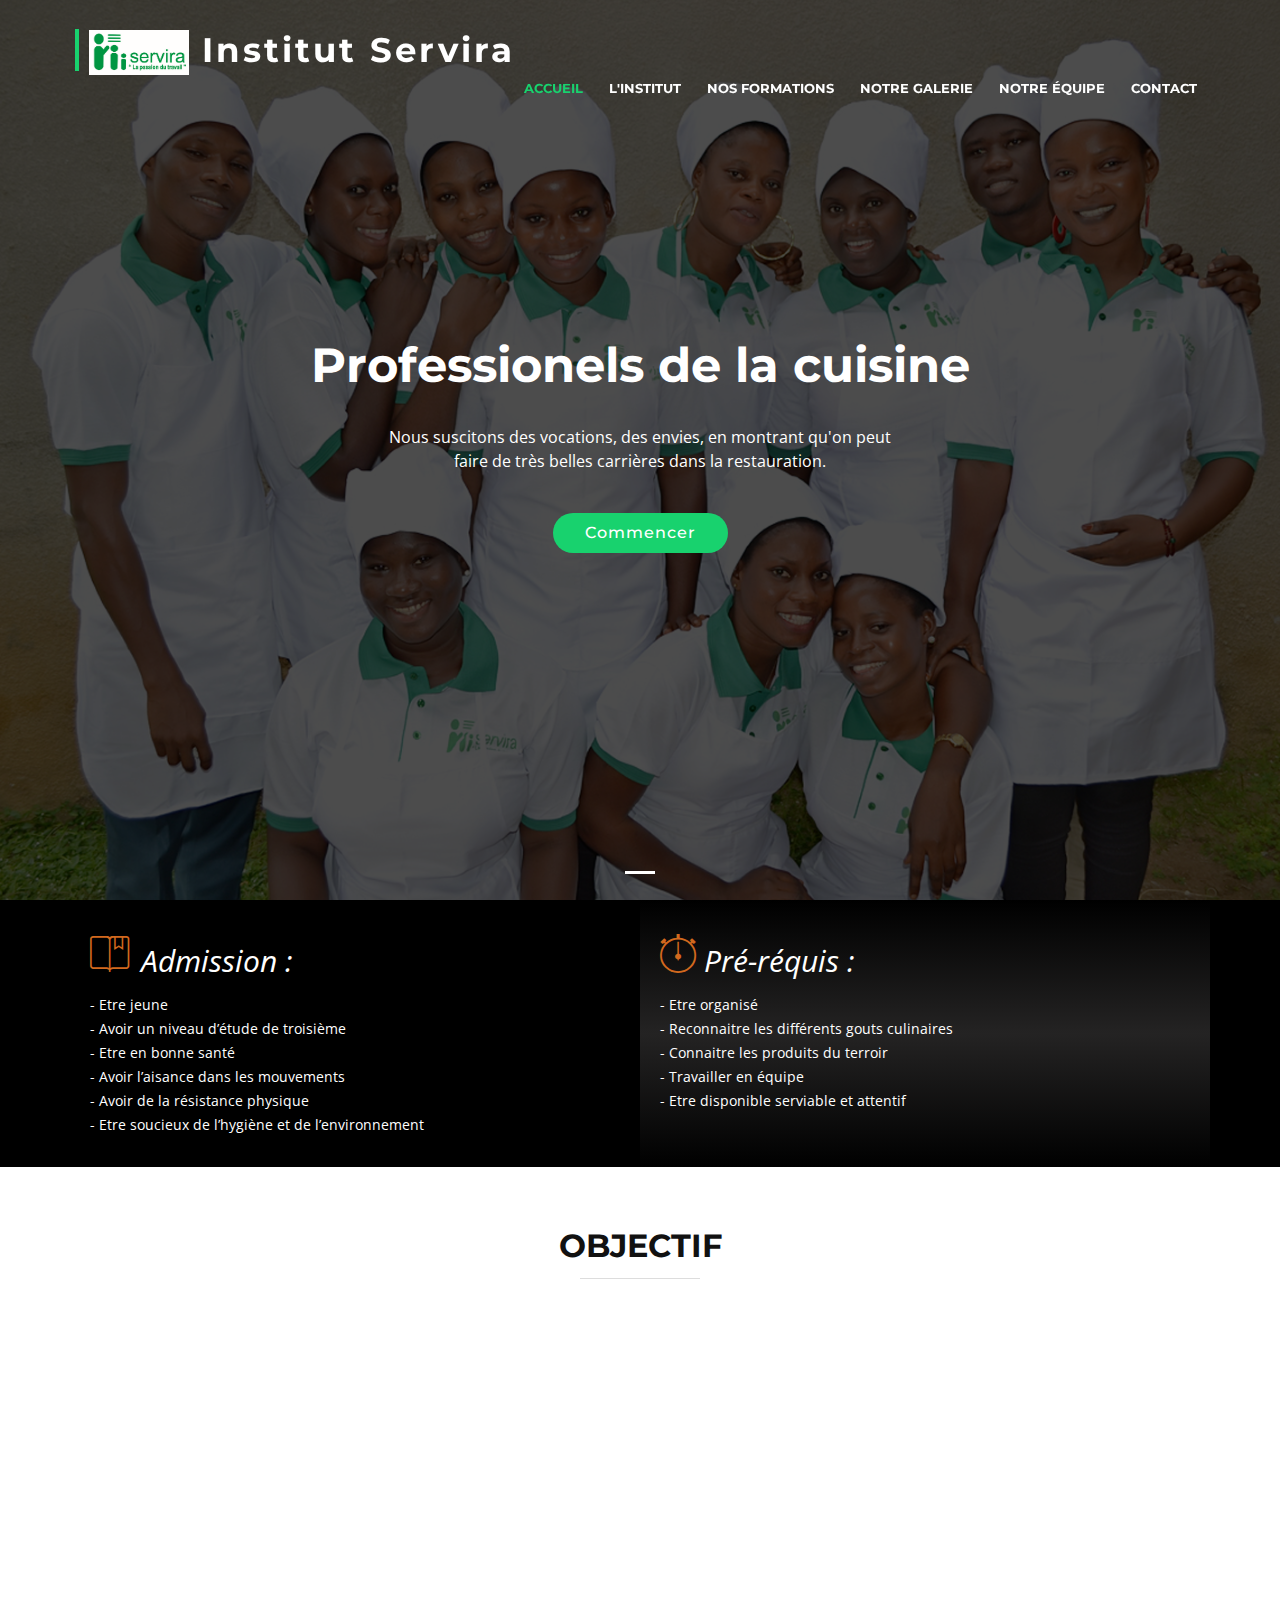
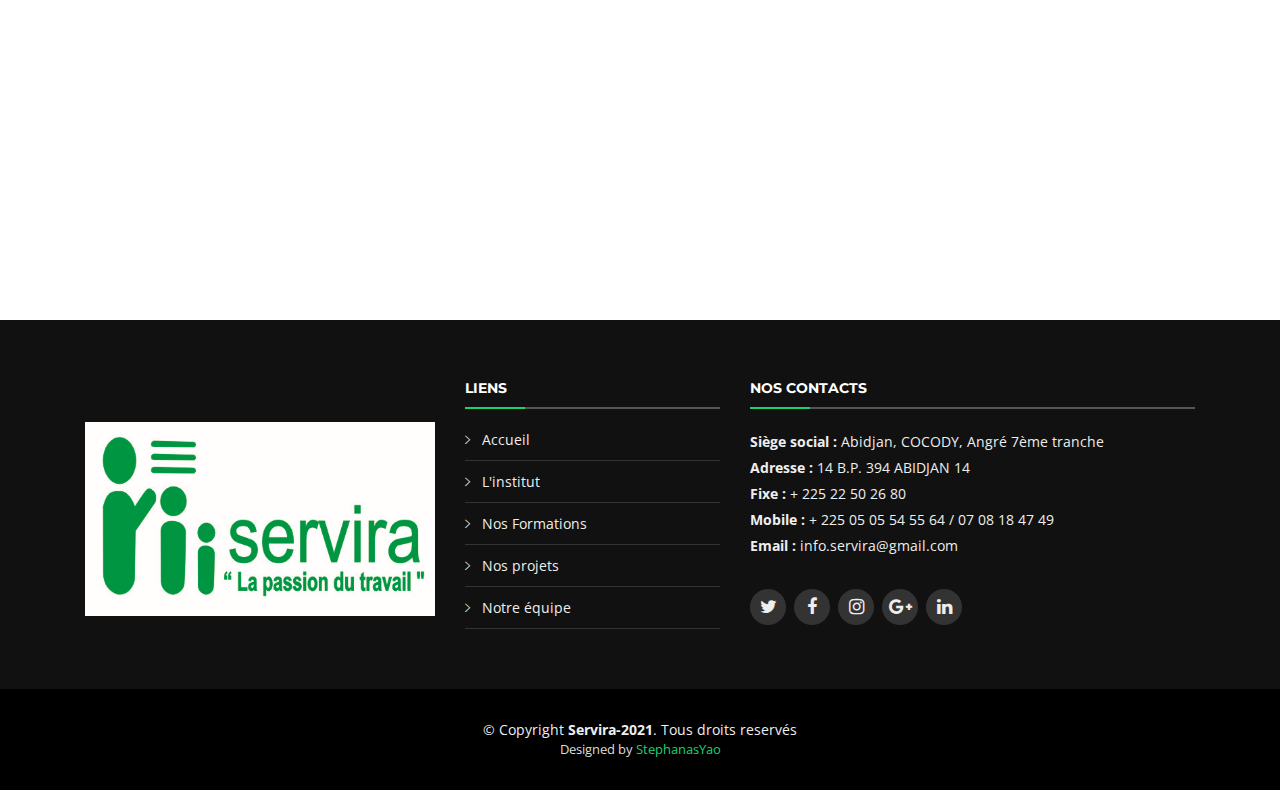
==== cuisine.html @ f0ee9482 "Changement non institut" ====
<!-- Fichier pour la page sur la cuisine  -->

<!DOCTYPE html>
<html lang="en">
<head>

  <meta charset="utf-8">
  <title>Institut Servira</title>
  <meta content="width=device-width, initial-scale=1.0" name="viewport">
  <meta content="" name="keywords">
  <meta content="" name="description">

<!-- Favicons -->
<link href="img/favicon1.png" rel="icon">
<link href="img/apple-touch-icon.png" rel="apple-touch-icon">

<!--===============================================================================================-->	
	<!-- <link rel="icon" type="image/png" href="table/images/icons/favicon.ico"/> -->
<!--===============================================================================================-->
	<link rel="stylesheet" type="text/css" href="table/vendor/bootstrap/css/bootstrap.min.css">
<!--===============================================================================================-->
	<link rel="stylesheet" type="text/css" href="table/fonts/font-awesome-4.7.0/css/font-awesome.min.css">
<!--===============================================================================================-->
	<link rel="stylesheet" type="text/css" href="table/vendor/animate/animate.css">
<!--===============================================================================================-->
	<link rel="stylesheet" type="text/css" href="table/vendor/select2/select2.min.css">
<!--===============================================================================================-->
	<link rel="stylesheet" type="text/css" href="table/vendor/perfect-scrollbar/perfect-scrollbar.css">
<!--===============================================================================================-->
	<link rel="stylesheet" type="text/css" href="table/css/util.css">
	<link rel="stylesheet" type="text/css" href="table/css/main.css">
<!--===============================================================================================-->

<!-- Favicons -->
<link href="img/favicon1.png" rel="icon">
<link href="img/apple-touch-icon.png" rel="apple-touch-icon">

<!-- Google Fonts -->
<link href="https://fonts.googleapis.com/css?family=Open+Sans:300,300i,400,400i,700,700i|Montserrat:300,400,500,700" rel="stylesheet">

<!-- Bootstrap CSS File -->
<link href="lib/bootstrap/css/bootstrap.min.css" rel="stylesheet">

<!-- Libraries CSS Files -->
<link href="lib/font-awesome/css/font-awesome.min.css" rel="stylesheet">
<link href="lib/animate/animate.min.css" rel="stylesheet">
<link href="lib/ionicons/css/ionicons.min.css" rel="stylesheet">
<link href="lib/owlcarousel/assets/owl.carousel.min.css" rel="stylesheet">
<link href="lib/lightbox/css/lightbox.min.css" rel="stylesheet">

<!-- Main Stylesheet File -->
<link href="css/style.css" rel="stylesheet">

</head>
<body>

    <!--==========================
    Header
  ============================-->
  <header id="header">
    <div class="container-fluid">

      <div id="logo" class="pull-left">
        <h1><a href="#intro" class="scrollto"><img style="width: 100px; height: 45px;" src="img/serviralogo.png" alt=""> Institut Servira</a></h1>
        <!-- Uncomment below if you prefer to use an image logo -->
        <!-- <a href="#intro"><img src="img/logo.png" alt="" title="" /></a>-->
      </div>

      <nav id="nav-menu-container">
        <ul class="nav-menu">
          <li class="menu-active"><a href="#intro">Accueil</a></li>
          <li><a href="index.html#about">L'institut</a></li>
          <li><a href="index.html#services">Nos Formations</a></li>
          <li><a href="index.html#portfolio">Notre Galerie</a></li>
          <li><a href="index.html#team">Notre équipe</a></li>
          <li><a href="index.html#contact">Contact</a></li>
        </ul>
      </nav><!-- #nav-menu-container -->
    </div>
  </header><!-- #header -->

  <!--==========================
    Intro Section
  ============================-->
  <section id="intro">
    <div class="intro-container">
      <div id="introCarousel" class="carousel  slide carousel-fade" data-ride="carousel">
        <ol class="carousel-indicators"></ol>
        <div class="carousel-inner" role="listbox">
          <div class="carousel-item active">
            <div class="carousel-background"><img src="img/servira/photoEtudiant.JPG" alt=""></div>
            <div class="carousel-container">
              <div class="carousel-content">
                <h2>Professionels de la cuisine</h2>
                <p>Nous suscitons des vocations, des envies, 
                  en montrant qu'on peut faire de très belles carrières dans la restauration.</p>
                <a href="#featured-services" class="btn-get-started scrollto">Commencer</a>
              </div>
            </div>
          </div>
        </div>
      </div>
    </div>
  </section><!-- #intro -->

  <main id="main">
    <section id="featured-services">
      <div class="container">
        <div class="row">

          <div class="col-lg-6 box">
            <i class="ion-ios-bookmarks-outline" style="color: chocolate;"> <span style="font-size: 30px; color: white;">  Admission : </span></i>
            <h4 class="title"><a href=""></a></h4>
            <p class="description">
              -	Etre jeune <br>
              - Avoir un niveau d’étude de troisième <br>
              -	Etre en bonne santé <br>
              -	Avoir  l’aisance dans les mouvements <br>
              -	Avoir de la résistance physique <br>
              -	Etre soucieux de l’hygiène et de l’environnement <br>

            </p>
          </div>

          <div class="col-lg-6 box box-bg">
            <i class="ion-ios-stopwatch-outline" style="color: chocolate;"><span style="font-size: 30px; color: white;">  Pré-réquis : </span></i>
            <h4 class="title"><a href=""></a></h4>
            <p class="description">
              -	Etre organisé <br>
              -	Reconnaitre les différents gouts culinaires <br>
              -	Connaitre les produits du terroir <br>
              -	Travailler en équipe <br>
              -	Etre disponible serviable et attentif <br> 
              </p>
          </div>
        </div>
      </div>
    </section><!-- #featured-services -->


    <!--==========================
      About Us Section
    ============================-->
    <section id="about">
      <div class="container">

        <header class="section-header">
          <h3>Objectif</h3>
        </header>

        <div class="row about-cols">
          <div class="col-md-6 wow fadeInUp" data-wow-delay="0.1s">
            <span style="text-align: center;">
              L’objectif de cette séquence de formation est de développer chez l’apprenant des habiletés 
              et compétences qui lui permettront de maîtriser le fonctionnement d’une cuisine à savoir: <br>
              <div style="height: 20px;">
    
              </div>
                <strong style="margin-left: 40px;">  -	L’équipement et outillages </strong><br>
                <strong style="margin-left: 40px;">  -	L’organisation des locaux </strong><br>
                <strong style="margin-left: 40px;">  -	L’organisation du travail </strong><br>
                <strong style="margin-left: 40px;">  -	La connaissance des produits culinaires </strong><br>
                <strong style="margin-left: 40px;">  -	Les méthodologies de cuissons culinaires </strong><br>
                <strong style="margin-left: 40px;">  -	L’hygiène alimentaire </strong><br>
                <strong style="margin-left: 40px;">  -	Les coupes et découpes </strong><br>
                <strong style="margin-left: 40px;">  -	L’approvisionnement et organisation des stocks </strong><br>
                <strong style="margin-left: 40px;">  -	Les techniques de dressage </strong><br>
              
              <div style="height: 20px;">
    
              </div>
              Notre vocations est de susciter, des envies, en montrant qu'on peut faire 
              de très belles carrières dans la restauration.
              Cette formation rivalise avec les grandes écoles de cuisine, les instituts culinaires réputés.
            </span>
          </div>

          <div class="col-md-6 wow fadeInUp" data-wow-delay="0.1s">
            <section id="portfolio"  class="section-bg" >
              <div class="container">
                <div class="row portfolio-container">
        
                  <div class="col-lg-12 col-md-12 portfolio-item filter-app wow fadeInUp">
                    <div class="portfolio-wrap">
                      <figure>
                        <img src="img/servira/salleCours.JPG" class="img-fluid" alt="">
                        <a href="img/servira/salleCours.JPG" data-lightbox="portfolio" style="margin-left: 40px;" data-title="App 1" class="link-preview" title="Preview"><i class="ion ion-eye"></i></a>
                      </figure>
        
                      <div class="portfolio-info">
                        <h4><a href="#"></a></h4>
                        <p></p>
                      </div>
                    </div>
                  </div>
                </div>
              </div>
            </section><!-- #portfolio -->  
          </div>
        </div>
         
      </div>   
    </section><!-- #about -->

    <section id="about">
      <div class="container">

      </div>
    </section><!-- #about -->
  </main>
  
  <!--==========================
    Footer
  ============================-->
  <footer id="footer">
    <div class="footer-top">
      <div class="container">
        <div class="row">

          <div class="col-lg-4 col-md-6 footer-info">
            <br></br>
            <img src="img/serviralogo.png" class="img-fluid" alt="">
          </div>

          <div class="col-lg-3 col-md-6 footer-links">
            <h4>Liens</h4>
            <ul>
              <li><i class="ion-ios-arrow-right"></i> <a href="#">Accueil</a></li>
              <li><i class="ion-ios-arrow-right"></i> <a href="#">L'institut</a></li>
              <li><i class="ion-ios-arrow-right"></i> <a href="#">Nos Formations</a></li>
              <li><i class="ion-ios-arrow-right"></i> <a href="#">Nos projets</a></li>
              <li><i class="ion-ios-arrow-right"></i> <a href="#">Notre équipe</a></li>
            </ul>
          </div>

          <div class="col-lg-5 col-md-6 footer-contact">
            <h4>Nos Contacts</h4>
            <p>
              <strong>Siège social : </strong> Abidjan, COCODY, Angré 7ème tranche <br>
              <strong>Adresse : </strong> 14 B.P. 394 ABIDJAN 14<br>
              <strong>Fixe : </strong> + 225 22 50 26 80 <br>
              <strong>Mobile : </strong> + 225 05 05 54 55 64  /  07 08 18 47 49<br>
              <strong>Email : </strong> info.servira@gmail.com<br>
            </p>

            <div class="social-links">
              <a href="#" class="twitter"><i class="fa fa-twitter"></i></a>
              <a href="#" class="facebook"><i class="fa fa-facebook"></i></a>
              <a href="#" class="instagram"><i class="fa fa-instagram"></i></a>
              <a href="#" class="google-plus"><i class="fa fa-google-plus"></i></a>
              <a href="#" class="linkedin"><i class="fa fa-linkedin"></i></a>
            </div>

          </div>

        </div>
      </div>
    </div>

    <div class="container">
      <div class="copyright">
        &copy; Copyright <strong>Servira-2021</strong>. Tous droits reservés
      </div>
      <div class="credits">
        Designed by <a href="https://bootstrapmade.com/">StephanasYao</a>
      </div>
    </div>
  </footer><!-- #footer -->

  <a href="#" class="back-to-top"><i class="fa fa-chevron-up"></i></a>

  <!-- JavaScript Libraries -->
  <script src="lib/jquery/jquery.min.js"></script>
  <script src="lib/jquery/jquery-migrate.min.js"></script>
  <script src="lib/bootstrap/js/bootstrap.bundle.min.js"></script>
  <script src="lib/easing/easing.min.js"></script>
  <script src="lib/superfish/hoverIntent.js"></script>
  <script src="lib/superfish/superfish.min.js"></script>
  <script src="lib/wow/wow.min.js"></script>
  <script src="lib/waypoints/waypoints.min.js"></script>
  <script src="lib/counterup/counterup.min.js"></script>
  <script src="lib/owlcarousel/owl.carousel.min.js"></script>
  <script src="lib/isotope/isotope.pkgd.min.js"></script>
  <script src="lib/lightbox/js/lightbox.min.js"></script>
  <script src="lib/touchSwipe/jquery.touchSwipe.min.js"></script>
  <!-- Contact Form JavaScript File -->
  <script src="contactform/contactform.js"></script>

  <!-- Template Main Javascript File -->
  <script src="js/main.js"></script>

<!--===============================================================================================-->	
	<script src="table/vendor/jquery/jquery-3.2.1.min.js"></script>
<!--===============================================================================================-->
	<script src="table/vendor/bootstrap/js/popper.js"></script>
	<script src="table/vendor/bootstrap/js/bootstrap.min.js"></script>
<!--===============================================================================================-->
	<script src="table/vendor/select2/select2.min.js"></script>
<!--===============================================================================================-->
	<script src="table/js/main.js"></script>

</body>
</html>
---- table/vendor/perfect-scrollbar/perfect-scrollbar.css ----
/*
 * Container style
 */
.ps {
  overflow: hidden !important;
  overflow-anchor: none;
  -ms-overflow-style: none;
  touch-action: auto;
  -ms-touch-action: auto;
}

/*
 * Scrollbar rail styles
 */
.ps__rail-x {
  display: none;
  opacity: 0;
  transition: background-color .2s linear, opacity .2s linear;
  -webkit-transition: background-color .2s linear, opacity .2s linear;
  height: 15px;
  /* there must be 'bottom' or 'top' for ps__rail-x */
  bottom: 0px;
  /* please don't change 'position' */
  position: absolute;
}

.ps__rail-y {
  display: none;
  opacity: 0;
  transition: background-color .2s linear, opacity .2s linear;
  -webkit-transition: background-color .2s linear, opacity .2s linear;
  width: 15px;
  /* there must be 'right' or 'left' for ps__rail-y */
  right: 0;
  /* please don't change 'position' */
  position: absolute;
}

.ps--active-x > .ps__rail-x,
.ps--active-y > .ps__rail-y {
  display: block;
  background-color: transparent;
}

.ps:hover > .ps__rail-x,
.ps:hover > .ps__rail-y,
.ps--focus > .ps__rail-x,
.ps--focus > .ps__rail-y,
.ps--scrolling-x > .ps__rail-x,
.ps--scrolling-y > .ps__rail-y {
  opacity: 0.6;
}

.ps__rail-x:hover,
.ps__rail-y:hover,
.ps__rail-x:focus,
.ps__rail-y:focus {
  background-color: #eee;
  opacity: 0.9;
}

/*
 * Scrollbar thumb styles
 */
.ps__thumb-x {
  background-color: #aaa;
  border-radius: 6px;
  transition: background-color .2s linear, height .2s ease-in-out;
  -webkit-transition: background-color .2s linear, height .2s ease-in-out;
  height: 6px;
  /* there must be 'bottom' for ps__thumb-x */
  bottom: 2px;
  /* please don't change 'position' */
  position: absolute;
}

.ps__thumb-y {
  background-color: #aaa;
  border-radius: 6px;
  transition: background-color .2s linear, width .2s ease-in-out;
  -webkit-transition: background-color .2s linear, width .2s ease-in-out;
  width: 6px;
  /* there must be 'right' for ps__thumb-y */
  right: 2px;
  /* please don't change 'position' */
  position: absolute;
}

.ps__rail-x:hover > .ps__thumb-x,
.ps__rail-x:focus > .ps__thumb-x {
  background-color: #999;
  height: 11px;
}

.ps__rail-y:hover > .ps__thumb-y,
.ps__rail-y:focus > .ps__thumb-y {
  background-color: #999;
  width: 11px;
}

/* MS supports */
@supports (-ms-overflow-style: none) {
  .ps {
    overflow: auto !important;
  }
}

@media screen and (-ms-high-contrast: active), (-ms-high-contrast: none) {
  .ps {
    overflow: auto !important;
  }
}
---- table/css/util.css ----
/*[ FONT SIZE ]
///////////////////////////////////////////////////////////
*/
.fs-1 {font-size: 1px;}
.fs-2 {font-size: 2px;}
.fs-3 {font-size: 3px;}
.fs-4 {font-size: 4px;}
.fs-5 {font-size: 5px;}
.fs-6 {font-size: 6px;}
.fs-7 {font-size: 7px;}
.fs-8 {font-size: 8px;}
.fs-9 {font-size: 9px;}
.fs-10 {font-size: 10px;}
.fs-11 {font-size: 11px;}
.fs-12 {font-size: 12px;}
.fs-13 {font-size: 13px;}
.fs-14 {font-size: 14px;}
.fs-15 {font-size: 15px;}
.fs-16 {font-size: 16px;}
.fs-17 {font-size: 17px;}
.fs-18 {font-size: 18px;}
.fs-19 {font-size: 19px;}
.fs-20 {font-size: 20px;}
.fs-21 {font-size: 21px;}
.fs-22 {font-size: 22px;}
.fs-23 {font-size: 23px;}
.fs-24 {font-size: 24px;}
.fs-25 {font-size: 25px;}
.fs-26 {font-size: 26px;}
.fs-27 {font-size: 27px;}
.fs-28 {font-size: 28px;}
.fs-29 {font-size: 29px;}
.fs-30 {font-size: 30px;}
.fs-31 {font-size: 31px;}
.fs-32 {font-size: 32px;}
.fs-33 {font-size: 33px;}
.fs-34 {font-size: 34px;}
.fs-35 {font-size: 35px;}
.fs-36 {font-size: 36px;}
.fs-37 {font-size: 37px;}
.fs-38 {font-size: 38px;}
.fs-39 {font-size: 39px;}
.fs-40 {font-size: 40px;}
.fs-41 {font-size: 41px;}
.fs-42 {font-size: 42px;}
.fs-43 {font-size: 43px;}
.fs-44 {font-size: 44px;}
.fs-45 {font-size: 45px;}
.fs-46 {font-size: 46px;}
.fs-47 {font-size: 47px;}
.fs-48 {font-size: 48px;}
.fs-49 {font-size: 49px;}
.fs-50 {font-size: 50px;}
.fs-51 {font-size: 51px;}
.fs-52 {font-size: 52px;}
.fs-53 {font-size: 53px;}
.fs-54 {font-size: 54px;}
.fs-55 {font-size: 55px;}
.fs-56 {font-size: 56px;}
.fs-57 {font-size: 57px;}
.fs-58 {font-size: 58px;}
.fs-59 {font-size: 59px;}
.fs-60 {font-size: 60px;}
.fs-61 {font-size: 61px;}
.fs-62 {font-size: 62px;}
.fs-63 {font-size: 63px;}
.fs-64 {font-size: 64px;}
.fs-65 {font-size: 65px;}
.fs-66 {font-size: 66px;}
.fs-67 {font-size: 67px;}
.fs-68 {font-size: 68px;}
.fs-69 {font-size: 69px;}
.fs-70 {font-size: 70px;}
.fs-71 {font-size: 71px;}
.fs-72 {font-size: 72px;}
.fs-73 {font-size: 73px;}
.fs-74 {font-size: 74px;}
.fs-75 {font-size: 75px;}
.fs-76 {font-size: 76px;}
.fs-77 {font-size: 77px;}
.fs-78 {font-size: 78px;}
.fs-79 {font-size: 79px;}
.fs-80 {font-size: 80px;}
.fs-81 {font-size: 81px;}
.fs-82 {font-size: 82px;}
.fs-83 {font-size: 83px;}
.fs-84 {font-size: 84px;}
.fs-85 {font-size: 85px;}
.fs-86 {font-size: 86px;}
.fs-87 {font-size: 87px;}
.fs-88 {font-size: 88px;}
.fs-89 {font-size: 89px;}
.fs-90 {font-size: 90px;}
.fs-91 {font-size: 91px;}
.fs-92 {font-size: 92px;}
.fs-93 {font-size: 93px;}
.fs-94 {font-size: 94px;}
.fs-95 {font-size: 95px;}
.fs-96 {font-size: 96px;}
.fs-97 {font-size: 97px;}
.fs-98 {font-size: 98px;}
.fs-99 {font-size: 99px;}
.fs-100 {font-size: 100px;}
.fs-101 {font-size: 101px;}
.fs-102 {font-size: 102px;}
.fs-103 {font-size: 103px;}
.fs-104 {font-size: 104px;}
.fs-105 {font-size: 105px;}
.fs-106 {font-size: 106px;}
.fs-107 {font-size: 107px;}
.fs-108 {font-size: 108px;}
.fs-109 {font-size: 109px;}
.fs-110 {font-size: 110px;}
.fs-111 {font-size: 111px;}
.fs-112 {font-size: 112px;}
.fs-113 {font-size: 113px;}
.fs-114 {font-size: 114px;}
.fs-115 {font-size: 115px;}
.fs-116 {font-size: 116px;}
.fs-117 {font-size: 117px;}
.fs-118 {font-size: 118px;}
.fs-119 {font-size: 119px;}
.fs-120 {font-size: 120px;}
.fs-121 {font-size: 121px;}
.fs-122 {font-size: 122px;}
.fs-123 {font-size: 123px;}
.fs-124 {font-size: 124px;}
.fs-125 {font-size: 125px;}
.fs-126 {font-size: 126px;}
.fs-127 {font-size: 127px;}
.fs-128 {font-size: 128px;}
.fs-129 {font-size: 129px;}
.fs-130 {font-size: 130px;}
.fs-131 {font-size: 131px;}
.fs-132 {font-size: 132px;}
.fs-133 {font-size: 133px;}
.fs-134 {font-size: 134px;}
.fs-135 {font-size: 135px;}
.fs-136 {font-size: 136px;}
.fs-137 {font-size: 137px;}
.fs-138 {font-size: 138px;}
.fs-139 {font-size: 139px;}
.fs-140 {font-size: 140px;}
.fs-141 {font-size: 141px;}
.fs-142 {font-size: 142px;}
.fs-143 {font-size: 143px;}
.fs-144 {font-size: 144px;}
.fs-145 {font-size: 145px;}
.fs-146 {font-size: 146px;}
.fs-147 {font-size: 147px;}
.fs-148 {font-size: 148px;}
.fs-149 {font-size: 149px;}
.fs-150 {font-size: 150px;}
.fs-151 {font-size: 151px;}
.fs-152 {font-size: 152px;}
.fs-153 {font-size: 153px;}
.fs-154 {font-size: 154px;}
.fs-155 {font-size: 155px;}
.fs-156 {font-size: 156px;}
.fs-157 {font-size: 157px;}
.fs-158 {font-size: 158px;}
.fs-159 {font-size: 159px;}
.fs-160 {font-size: 160px;}
.fs-161 {font-size: 161px;}
.fs-162 {font-size: 162px;}
.fs-163 {font-size: 163px;}
.fs-164 {font-size: 164px;}
.fs-165 {font-size: 165px;}
.fs-166 {font-size: 166px;}
.fs-167 {font-size: 167px;}
.fs-168 {font-size: 168px;}
.fs-169 {font-size: 169px;}
.fs-170 {font-size: 170px;}
.fs-171 {font-size: 171px;}
.fs-172 {font-size: 172px;}
.fs-173 {font-size: 173px;}
.fs-174 {font-size: 174px;}
.fs-175 {font-size: 175px;}
.fs-176 {font-size: 176px;}
.fs-177 {font-size: 177px;}
.fs-178 {font-size: 178px;}
.fs-179 {font-size: 179px;}
.fs-180 {font-size: 180px;}
.fs-181 {font-size: 181px;}
.fs-182 {font-size: 182px;}
.fs-183 {font-size: 183px;}
.fs-184 {font-size: 184px;}
.fs-185 {font-size: 185px;}
.fs-186 {font-size: 186px;}
.fs-187 {font-size: 187px;}
.fs-188 {font-size: 188px;}
.fs-189 {font-size: 189px;}
.fs-190 {font-size: 190px;}
.fs-191 {font-size: 191px;}
.fs-192 {font-size: 192px;}
.fs-193 {font-size: 193px;}
.fs-194 {font-size: 194px;}
.fs-195 {font-size: 195px;}
.fs-196 {font-size: 196px;}
.fs-197 {font-size: 197px;}
.fs-198 {font-size: 198px;}
.fs-199 {font-size: 199px;}
.fs-200 {font-size: 200px;}

/*[ PADDING ]
///////////////////////////////////////////////////////////
*/
.p-t-0 {padding-top: 0px;}
.p-t-1 {padding-top: 1px;}
.p-t-2 {padding-top: 2px;}
.p-t-3 {padding-top: 3px;}
.p-t-4 {padding-top: 4px;}
.p-t-5 {padding-top: 5px;}
.p-t-6 {padding-top: 6px;}
.p-t-7 {padding-top: 7px;}
.p-t-8 {padding-top: 8px;}
.p-t-9 {padding-top: 9px;}
.p-t-10 {padding-top: 10px;}
.p-t-11 {padding-top: 11px;}
.p-t-12 {padding-top: 12px;}
.p-t-13 {padding-top: 13px;}
.p-t-14 {padding-top: 14px;}
.p-t-15 {padding-top: 15px;}
.p-t-16 {padding-top: 16px;}
.p-t-17 {padding-top: 17px;}
.p-t-18 {padding-top: 18px;}
.p-t-19 {padding-top: 19px;}
.p-t-20 {padding-top: 20px;}
.p-t-21 {padding-top: 21px;}
.p-t-22 {padding-top: 22px;}
.p-t-23 {padding-top: 23px;}
.p-t-24 {padding-top: 24px;}
.p-t-25 {padding-top: 25px;}
.p-t-26 {padding-top: 26px;}
.p-t-27 {padding-top: 27px;}
.p-t-28 {padding-top: 28px;}
.p-t-29 {padding-top: 29px;}
.p-t-30 {padding-top: 30px;}
.p-t-31 {padding-top: 31px;}
.p-t-32 {padding-top: 32px;}
.p-t-33 {padding-top: 33px;}
.p-t-34 {padding-top: 34px;}
.p-t-35 {padding-top: 35px;}
.p-t-36 {padding-top: 36px;}
.p-t-37 {padding-top: 37px;}
.p-t-38 {padding-top: 38px;}
.p-t-39 {padding-top: 39px;}
.p-t-40 {padding-top: 40px;}
.p-t-41 {padding-top: 41px;}
.p-t-42 {padding-top: 42px;}
.p-t-43 {padding-top: 43px;}
.p-t-44 {padding-top: 44px;}
.p-t-45 {padding-top: 45px;}
.p-t-46 {padding-top: 46px;}
.p-t-47 {padding-top: 47px;}
.p-t-48 {padding-top: 48px;}
.p-t-49 {padding-top: 49px;}
.p-t-50 {padding-top: 50px;}
.p-t-51 {padding-top: 51px;}
.p-t-52 {padding-top: 52px;}
.p-t-53 {padding-top: 53px;}
.p-t-54 {padding-top: 54px;}
.p-t-55 {padding-top: 55px;}
.p-t-56 {padding-top: 56px;}
.p-t-57 {padding-top: 57px;}
.p-t-58 {padding-top: 58px;}
.p-t-59 {padding-top: 59px;}
.p-t-60 {padding-top: 60px;}
.p-t-61 {padding-top: 61px;}
.p-t-62 {padding-top: 62px;}
.p-t-63 {padding-top: 63px;}
.p-t-64 {padding-top: 64px;}
.p-t-65 {padding-top: 65px;}
.p-t-66 {padding-top: 66px;}
.p-t-67 {padding-top: 67px;}
.p-t-68 {padding-top: 68px;}
.p-t-69 {padding-top: 69px;}
.p-t-70 {padding-top: 70px;}
.p-t-71 {padding-top: 71px;}
.p-t-72 {padding-top: 72px;}
.p-t-73 {padding-top: 73px;}
.p-t-74 {padding-top: 74px;}
.p-t-75 {padding-top: 75px;}
.p-t-76 {padding-top: 76px;}
.p-t-77 {padding-top: 77px;}
.p-t-78 {padding-top: 78px;}
.p-t-79 {padding-top: 79px;}
.p-t-80 {padding-top: 80px;}
.p-t-81 {padding-top: 81px;}
.p-t-82 {padding-top: 82px;}
.p-t-83 {padding-top: 83px;}
.p-t-84 {padding-top: 84px;}
.p-t-85 {padding-top: 85px;}
.p-t-86 {padding-top: 86px;}
.p-t-87 {padding-top: 87px;}
.p-t-88 {padding-top: 88px;}
.p-t-89 {padding-top: 89px;}
.p-t-90 {padding-top: 90px;}
.p-t-91 {padding-top: 91px;}
.p-t-92 {padding-top: 92px;}
.p-t-93 {padding-top: 93px;}
.p-t-94 {padding-top: 94px;}
.p-t-95 {padding-top: 95px;}
.p-t-96 {padding-top: 96px;}
.p-t-97 {padding-top: 97px;}
.p-t-98 {padding-top: 98px;}
.p-t-99 {padding-top: 99px;}
.p-t-100 {padding-top: 100px;}
.p-t-101 {padding-top: 101px;}
.p-t-102 {padding-top: 102px;}
.p-t-103 {padding-top: 103px;}
.p-t-104 {padding-top: 104px;}
.p-t-105 {padding-top: 105px;}
.p-t-106 {padding-top: 106px;}
.p-t-107 {padding-top: 107px;}
.p-t-108 {padding-top: 108px;}
.p-t-109 {padding-top: 109px;}
.p-t-110 {padding-top: 110px;}
.p-t-111 {padding-top: 111px;}
.p-t-112 {padding-top: 112px;}
.p-t-113 {padding-top: 113px;}
.p-t-114 {padding-top: 114px;}
.p-t-115 {padding-top: 115px;}
.p-t-116 {padding-top: 116px;}
.p-t-117 {padding-top: 117px;}
.p-t-118 {padding-top: 118px;}
.p-t-119 {padding-top: 119px;}
.p-t-120 {padding-top: 120px;}
.p-t-121 {padding-top: 121px;}
.p-t-122 {padding-top: 122px;}
.p-t-123 {padding-top: 123px;}
.p-t-124 {padding-top: 124px;}
.p-t-125 {padding-top: 125px;}
.p-t-126 {padding-top: 126px;}
.p-t-127 {padding-top: 127px;}
.p-t-128 {padding-top: 128px;}
.p-t-129 {padding-top: 129px;}
.p-t-130 {padding-top: 130px;}
.p-t-131 {padding-top: 131px;}
.p-t-132 {padding-top: 132px;}
.p-t-133 {padding-top: 133px;}
.p-t-134 {padding-top: 134px;}
.p-t-135 {padding-top: 135px;}
.p-t-136 {padding-top: 136px;}
.p-t-137 {padding-top: 137px;}
.p-t-138 {padding-top: 138px;}
.p-t-139 {padding-top: 139px;}
.p-t-140 {padding-top: 140px;}
.p-t-141 {padding-top: 141px;}
.p-t-142 {padding-top: 142px;}
.p-t-143 {padding-top: 143px;}
.p-t-144 {padding-top: 144px;}
.p-t-145 {padding-top: 145px;}
.p-t-146 {padding-top: 146px;}
.p-t-147 {padding-top: 147px;}
.p-t-148 {padding-top: 148px;}
.p-t-149 {padding-top: 149px;}
.p-t-150 {padding-top: 150px;}
.p-t-151 {padding-top: 151px;}
.p-t-152 {padding-top: 152px;}
.p-t-153 {padding-top: 153px;}
.p-t-154 {padding-top: 154px;}
.p-t-155 {padding-top: 155px;}
.p-t-156 {padding-top: 156px;}
.p-t-157 {padding-top: 157px;}
.p-t-158 {padding-top: 158px;}
.p-t-159 {padding-top: 159px;}
.p-t-160 {padding-top: 160px;}
.p-t-161 {padding-top: 161px;}
.p-t-162 {padding-top: 162px;}
.p-t-163 {padding-top: 163px;}
.p-t-164 {padding-top: 164px;}
.p-t-165 {padding-top: 165px;}
.p-t-166 {padding-top: 166px;}
.p-t-167 {padding-top: 167px;}
.p-t-168 {padding-top: 168px;}
.p-t-169 {padding-top: 169px;}
.p-t-170 {padding-top: 170px;}
.p-t-171 {padding-top: 171px;}
.p-t-172 {padding-top: 172px;}
.p-t-173 {padding-top: 173px;}
.p-t-174 {padding-top: 174px;}
.p-t-175 {padding-top: 175px;}
.p-t-176 {padding-top: 176px;}
.p-t-177 {padding-top: 177px;}
.p-t-178 {padding-top: 178px;}
.p-t-179 {padding-top: 179px;}
.p-t-180 {padding-top: 180px;}
.p-t-181 {padding-top: 181px;}
.p-t-182 {padding-top: 182px;}
.p-t-183 {padding-top: 183px;}
.p-t-184 {padding-top: 184px;}
.p-t-185 {padding-top: 185px;}
.p-t-186 {padding-top: 186px;}
.p-t-187 {padding-top: 187px;}
.p-t-188 {padding-top: 188px;}
.p-t-189 {padding-top: 189px;}
.p-t-190 {padding-top: 190px;}
.p-t-191 {padding-top: 191px;}
.p-t-192 {padding-top: 192px;}
.p-t-193 {padding-top: 193px;}
.p-t-194 {padding-top: 194px;}
.p-t-195 {padding-top: 195px;}
.p-t-196 {padding-top: 196px;}
.p-t-197 {padding-top: 197px;}
.p-t-198 {padding-top: 198px;}
.p-t-199 {padding-top: 199px;}
.p-t-200 {padding-top: 200px;}
.p-t-201 {padding-top: 201px;}
.p-t-202 {padding-top: 202px;}
.p-t-203 {padding-top: 203px;}
.p-t-204 {padding-top: 204px;}
.p-t-205 {padding-top: 205px;}
.p-t-206 {padding-top: 206px;}
.p-t-207 {padding-top: 207px;}
.p-t-208 {padding-top: 208px;}
.p-t-209 {padding-top: 209px;}
.p-t-210 {padding-top: 210px;}
.p-t-211 {padding-top: 211px;}
.p-t-212 {padding-top: 212px;}
.p-t-213 {padding-top: 213px;}
.p-t-214 {padding-top: 214px;}
.p-t-215 {padding-top: 215px;}
.p-t-216 {padding-top: 216px;}
.p-t-217 {padding-top: 217px;}
.p-t-218 {padding-top: 218px;}
.p-t-219 {padding-top: 219px;}
.p-t-220 {padding-top: 220px;}
.p-t-221 {padding-top: 221px;}
.p-t-222 {padding-top: 222px;}
.p-t-223 {padding-top: 223px;}
.p-t-224 {padding-top: 224px;}
.p-t-225 {padding-top: 225px;}
.p-t-226 {padding-top: 226px;}
.p-t-227 {padding-top: 227px;}
.p-t-228 {padding-top: 228px;}
.p-t-229 {padding-top: 229px;}
.p-t-230 {padding-top: 230px;}
.p-t-231 {padding-top: 231px;}
.p-t-232 {padding-top: 232px;}
.p-t-233 {padding-top: 233px;}
.p-t-234 {padding-top: 234px;}
.p-t-235 {padding-top: 235px;}
.p-t-236 {padding-top: 236px;}
.p-t-237 {padding-top: 237px;}
.p-t-238 {padding-top: 238px;}
.p-t-239 {padding-top: 239px;}
.p-t-240 {padding-top: 240px;}
.p-t-241 {padding-top: 241px;}
.p-t-242 {padding-top: 242px;}
.p-t-243 {padding-top: 243px;}
.p-t-244 {padding-top: 244px;}
.p-t-245 {padding-top: 245px;}
.p-t-246 {padding-top: 246px;}
.p-t-247 {padding-top: 247px;}
.p-t-248 {padding-top: 248px;}
.p-t-249 {padding-top: 249px;}
.p-t-250 {padding-top: 250px;}
.p-b-0 {padding-bottom: 0px;}
.p-b-1 {padding-bottom: 1px;}
.p-b-2 {padding-bottom: 2px;}
.p-b-3 {padding-bottom: 3px;}
.p-b-4 {padding-bottom: 4px;}
.p-b-5 {padding-bottom: 5px;}
.p-b-6 {padding-bottom: 6px;}
.p-b-7 {padding-bottom: 7px;}
.p-b-8 {padding-bottom: 8px;}
.p-b-9 {padding-bottom: 9px;}
.p-b-10 {padding-bottom: 10px;}
.p-b-11 {padding-bottom: 11px;}
.p-b-12 {padding-bottom: 12px;}
.p-b-13 {padding-bottom: 13px;}
.p-b-14 {padding-bottom: 14px;}
.p-b-15 {padding-bottom: 15px;}
.p-b-16 {padding-bottom: 16px;}
.p-b-17 {padding-bottom: 17px;}
.p-b-18 {padding-bottom: 18px;}
.p-b-19 {padding-bottom: 19px;}
.p-b-20 {padding-bottom: 20px;}
.p-b-21 {padding-bottom: 21px;}
.p-b-22 {padding-bottom: 22px;}
.p-b-23 {padding-bottom: 23px;}
.p-b-24 {padding-bottom: 24px;}
.p-b-25 {padding-bottom: 25px;}
.p-b-26 {padding-bottom: 26px;}
.p-b-27 {padding-bottom: 27px;}
.p-b-28 {padding-bottom: 28px;}
.p-b-29 {padding-bottom: 29px;}
.p-b-30 {padding-bottom: 30px;}
.p-b-31 {padding-bottom: 31px;}
.p-b-32 {padding-bottom: 32px;}
.p-b-33 {padding-bottom: 33px;}
.p-b-34 {padding-bottom: 34px;}
.p-b-35 {padding-bottom: 35px;}
.p-b-36 {padding-bottom: 36px;}
.p-b-37 {padding-bottom: 37px;}
.p-b-38 {padding-bottom: 38px;}
.p-b-39 {padding-bottom: 39px;}
.p-b-40 {padding-bottom: 40px;}
.p-b-41 {padding-bottom: 41px;}
.p-b-42 {padding-bottom: 42px;}
.p-b-43 {padding-bottom: 43px;}
.p-b-44 {padding-bottom: 44px;}
.p-b-45 {padding-bottom: 45px;}
.p-b-46 {padding-bottom: 46px;}
.p-b-47 {padding-bottom: 47px;}
.p-b-48 {padding-bottom: 48px;}
.p-b-49 {padding-bottom: 49px;}
.p-b-50 {padding-bottom: 50px;}
.p-b-51 {padding-bottom: 51px;}
.p-b-52 {padding-bottom: 52px;}
.p-b-53 {padding-bottom: 53px;}
.p-b-54 {padding-bottom: 54px;}
.p-b-55 {padding-bottom: 55px;}
.p-b-56 {padding-bottom: 56px;}
.p-b-57 {padding-bottom: 57px;}
.p-b-58 {padding-bottom: 58px;}
.p-b-59 {padding-bottom: 59px;}
.p-b-60 {padding-bottom: 60px;}
.p-b-61 {padding-bottom: 61px;}
.p-b-62 {padding-bottom: 62px;}
.p-b-63 {padding-bottom: 63px;}
.p-b-64 {padding-bottom: 64px;}
.p-b-65 {padding-bottom: 65px;}
.p-b-66 {padding-bottom: 66px;}
.p-b-67 {padding-bottom: 67px;}
.p-b-68 {padding-bottom: 68px;}
.p-b-69 {padding-bottom: 69px;}
.p-b-70 {padding-bottom: 70px;}
.p-b-71 {padding-bottom: 71px;}
.p-b-72 {padding-bottom: 72px;}
.p-b-73 {padding-bottom: 73px;}
.p-b-74 {padding-bottom: 74px;}
.p-b-75 {padding-bottom: 75px;}
.p-b-76 {padding-bottom: 76px;}
.p-b-77 {padding-bottom: 77px;}
.p-b-78 {padding-bottom: 78px;}
.p-b-79 {padding-bottom: 79px;}
.p-b-80 {padding-bottom: 80px;}
.p-b-81 {padding-bottom: 81px;}
.p-b-82 {padding-bottom: 82px;}
.p-b-83 {padding-bottom: 83px;}
.p-b-84 {padding-bottom: 84px;}
.p-b-85 {padding-bottom: 85px;}
.p-b-86 {padding-bottom: 86px;}
.p-b-87 {padding-bottom: 87px;}
.p-b-88 {padding-bottom: 88px;}
.p-b-89 {padding-bottom: 89px;}
.p-b-90 {padding-bottom: 90px;}
.p-b-91 {padding-bottom: 91px;}
.p-b-92 {padding-bottom: 92px;}
.p-b-93 {padding-bottom: 93px;}
.p-b-94 {padding-bottom: 94px;}
.p-b-95 {padding-bottom: 95px;}
.p-b-96 {padding-bottom: 96px;}
.p-b-97 {padding-bottom: 97px;}
.p-b-98 {padding-bottom: 98px;}
.p-b-99 {padding-bottom: 99px;}
.p-b-100 {padding-bottom: 100px;}
.p-b-101 {padding-bottom: 101px;}
.p-b-102 {padding-bottom: 102px;}
.p-b-103 {padding-bottom: 103px;}
.p-b-104 {padding-bottom: 104px;}
.p-b-105 {padding-bottom: 105px;}
.p-b-106 {padding-bottom: 106px;}
.p-b-107 {padding-bottom: 107px;}
.p-b-108 {padding-bottom: 108px;}
.p-b-109 {padding-bottom: 109px;}
.p-b-110 {padding-bottom: 110px;}
.p-b-111 {padding-bottom: 111px;}
.p-b-112 {padding-bottom: 112px;}
.p-b-113 {padding-bottom: 113px;}
.p-b-114 {padding-bottom: 114px;}
.p-b-115 {padding-bottom: 115px;}
.p-b-116 {padding-bottom: 116px;}
.p-b-117 {padding-bottom: 117px;}
.p-b-118 {padding-bottom: 118px;}
.p-b-119 {padding-bottom: 119px;}
.p-b-120 {padding-bottom: 120px;}
.p-b-121 {padding-bottom: 121px;}
.p-b-122 {padding-bottom: 122px;}
.p-b-123 {padding-bottom: 123px;}
.p-b-124 {padding-bottom: 124px;}
.p-b-125 {padding-bottom: 125px;}
.p-b-126 {padding-bottom: 126px;}
.p-b-127 {padding-bottom: 127px;}
.p-b-128 {padding-bottom: 128px;}
.p-b-129 {padding-bottom: 129px;}
.p-b-130 {padding-bottom: 130px;}
.p-b-131 {padding-bottom: 131px;}
.p-b-132 {padding-bottom: 132px;}
.p-b-133 {padding-bottom: 133px;}
.p-b-134 {padding-bottom: 134px;}
.p-b-135 {padding-bottom: 135px;}
.p-b-136 {padding-bottom: 136px;}
.p-b-137 {padding-bottom: 137px;}
.p-b-138 {padding-bottom: 138px;}
.p-b-139 {padding-bottom: 139px;}
.p-b-140 {padding-bottom: 140px;}
.p-b-141 {padding-bottom: 141px;}
.p-b-142 {padding-bottom: 142px;}
.p-b-143 {padding-bottom: 143px;}
.p-b-144 {padding-bottom: 144px;}
.p-b-145 {padding-bottom: 145px;}
.p-b-146 {padding-bottom: 146px;}
.p-b-147 {padding-bottom: 147px;}
.p-b-148 {padding-bottom: 148px;}
.p-b-149 {padding-bottom: 149px;}
.p-b-150 {padding-bottom: 150px;}
.p-b-151 {padding-bottom: 151px;}
.p-b-152 {padding-bottom: 152px;}
.p-b-153 {padding-bottom: 153px;}
.p-b-154 {padding-bottom: 154px;}
.p-b-155 {padding-bottom: 155px;}
.p-b-156 {padding-bottom: 156px;}
.p-b-157 {padding-bottom: 157px;}
.p-b-158 {padding-bottom: 158px;}
.p-b-159 {padding-bottom: 159px;}
.p-b-160 {padding-bottom: 160px;}
.p-b-161 {padding-bottom: 161px;}
.p-b-162 {padding-bottom: 162px;}
.p-b-163 {padding-bottom: 163px;}
.p-b-164 {padding-bottom: 164px;}
.p-b-165 {padding-bottom: 165px;}
.p-b-166 {padding-bottom: 166px;}
.p-b-167 {padding-bottom: 167px;}
.p-b-168 {padding-bottom: 168px;}
.p-b-169 {padding-bottom: 169px;}
.p-b-170 {padding-bottom: 170px;}
.p-b-171 {padding-bottom: 171px;}
.p-b-172 {padding-bottom: 172px;}
.p-b-173 {padding-bottom: 173px;}
.p-b-174 {padding-bottom: 174px;}
.p-b-175 {padding-bottom: 175px;}
.p-b-176 {padding-bottom: 176px;}
.p-b-177 {padding-bottom: 177px;}
.p-b-178 {padding-bottom: 178px;}
.p-b-179 {padding-bottom: 179px;}
.p-b-180 {padding-bottom: 180px;}
.p-b-181 {padding-bottom: 181px;}
.p-b-182 {padding-bottom: 182px;}
.p-b-183 {padding-bottom: 183px;}
.p-b-184 {padding-bottom: 184px;}
.p-b-185 {padding-bottom: 185px;}
.p-b-186 {padding-bottom: 186px;}
.p-b-187 {padding-bottom: 187px;}
.p-b-188 {padding-bottom: 188px;}
.p-b-189 {padding-bottom: 189px;}
.p-b-190 {padding-bottom: 190px;}
.p-b-191 {padding-bottom: 191px;}
.p-b-192 {padding-bottom: 192px;}
.p-b-193 {padding-bottom: 193px;}
.p-b-194 {padding-bottom: 194px;}
.p-b-195 {padding-bottom: 195px;}
.p-b-196 {padding-bottom: 196px;}
.p-b-197 {padding-bottom: 197px;}
.p-b-198 {padding-bottom: 198px;}
.p-b-199 {padding-bottom: 199px;}
.p-b-200 {padding-bottom: 200px;}
.p-b-201 {padding-bottom: 201px;}
.p-b-202 {padding-bottom: 202px;}
.p-b-203 {padding-bottom: 203px;}
.p-b-204 {padding-bottom: 204px;}
.p-b-205 {padding-bottom: 205px;}
.p-b-206 {padding-bottom: 206px;}
.p-b-207 {padding-bottom: 207px;}
.p-b-208 {padding-bottom: 208px;}
.p-b-209 {padding-bottom: 209px;}
.p-b-210 {padding-bottom: 210px;}
.p-b-211 {padding-bottom: 211px;}
.p-b-212 {padding-bottom: 212px;}
.p-b-213 {padding-bottom: 213px;}
.p-b-214 {padding-bottom: 214px;}
.p-b-215 {padding-bottom: 215px;}
.p-b-216 {padding-bottom: 216px;}
.p-b-217 {padding-bottom: 217px;}
.p-b-218 {padding-bottom: 218px;}
.p-b-219 {padding-bottom: 219px;}
.p-b-220 {padding-bottom: 220px;}
.p-b-221 {padding-bottom: 221px;}
.p-b-222 {padding-bottom: 222px;}
.p-b-223 {padding-bottom: 223px;}
.p-b-224 {padding-bottom: 224px;}
.p-b-225 {padding-bottom: 225px;}
.p-b-226 {padding-bottom: 226px;}
.p-b-227 {padding-bottom: 227px;}
.p-b-228 {padding-bottom: 228px;}
.p-b-229 {padding-bottom: 229px;}
.p-b-230 {padding-bottom: 230px;}
.p-b-231 {padding-bottom: 231px;}
.p-b-232 {padding-bottom: 232px;}
.p-b-233 {padding-bottom: 233px;}
.p-b-234 {padding-bottom: 234px;}
.p-b-235 {padding-bottom: 235px;}
.p-b-236 {padding-bottom: 236px;}
.p-b-237 {padding-bottom: 237px;}
.p-b-238 {padding-bottom: 238px;}
.p-b-239 {padding-bottom: 239px;}
.p-b-240 {padding-bottom: 240px;}
.p-b-241 {padding-bottom: 241px;}
.p-b-242 {padding-bottom: 242px;}
.p-b-243 {padding-bottom: 243px;}
.p-b-244 {padding-bottom: 244px;}
.p-b-245 {padding-bottom: 245px;}
.p-b-246 {padding-bottom: 246px;}
.p-b-247 {padding-bottom: 247px;}
.p-b-248 {padding-bottom: 248px;}
.p-b-249 {padding-bottom: 249px;}
.p-b-250 {padding-bottom: 250px;}
.p-l-0 {padding-left: 0px;}
.p-l-1 {padding-left: 1px;}
.p-l-2 {padding-left: 2px;}
.p-l-3 {padding-left: 3px;}
.p-l-4 {padding-left: 4px;}
.p-l-5 {padding-left: 5px;}
.p-l-6 {padding-left: 6px;}
.p-l-7 {padding-left: 7px;}
.p-l-8 {padding-left: 8px;}
.p-l-9 {padding-left: 9px;}
.p-l-10 {padding-left: 10px;}
.p-l-11 {padding-left: 11px;}
.p-l-12 {padding-left: 12px;}
.p-l-13 {padding-left: 13px;}
.p-l-14 {padding-left: 14px;}
.p-l-15 {padding-left: 15px;}
.p-l-16 {padding-left: 16px;}
.p-l-17 {padding-left: 17px;}
.p-l-18 {padding-left: 18px;}
.p-l-19 {padding-left: 19px;}
.p-l-20 {padding-left: 20px;}
.p-l-21 {padding-left: 21px;}
.p-l-22 {padding-left: 22px;}
.p-l-23 {padding-left: 23px;}
.p-l-24 {padding-left: 24px;}
.p-l-25 {padding-left: 25px;}
.p-l-26 {padding-left: 26px;}
.p-l-27 {padding-left: 27px;}
.p-l-28 {padding-left: 28px;}
.p-l-29 {padding-left: 29px;}
.p-l-30 {padding-left: 30px;}
.p-l-31 {padding-left: 31px;}
.p-l-32 {padding-left: 32px;}
.p-l-33 {padding-left: 33px;}
.p-l-34 {padding-left: 34px;}
.p-l-35 {padding-left: 35px;}
.p-l-36 {padding-left: 36px;}
.p-l-37 {padding-left: 37px;}
.p-l-38 {padding-left: 38px;}
.p-l-39 {padding-left: 39px;}
.p-l-40 {padding-left: 40px;}
.p-l-41 {padding-left: 41px;}
.p-l-42 {padding-left: 42px;}
.p-l-43 {padding-left: 43px;}
.p-l-44 {padding-left: 44px;}
.p-l-45 {padding-left: 45px;}
.p-l-46 {padding-left: 46px;}
.p-l-47 {padding-left: 47px;}
.p-l-48 {padding-left: 48px;}
.p-l-49 {padding-left: 49px;}
.p-l-50 {padding-left: 50px;}
.p-l-51 {padding-left: 51px;}
.p-l-52 {padding-left: 52px;}
.p-l-53 {padding-left: 53px;}
.p-l-54 {padding-left: 54px;}
.p-l-55 {padding-left: 55px;}
.p-l-56 {padding-left: 56px;}
.p-l-57 {padding-left: 57px;}
.p-l-58 {padding-left: 58px;}
.p-l-59 {padding-left: 59px;}
.p-l-60 {padding-left: 60px;}
.p-l-61 {padding-left: 61px;}
.p-l-62 {padding-left: 62px;}
.p-l-63 {padding-left: 63px;}
.p-l-64 {padding-left: 64px;}
.p-l-65 {padding-left: 65px;}
.p-l-66 {padding-left: 66px;}
.p-l-67 {padding-left: 67px;}
.p-l-68 {padding-left: 68px;}
.p-l-69 {padding-left: 69px;}
.p-l-70 {padding-left: 70px;}
.p-l-71 {padding-left: 71px;}
.p-l-72 {padding-left: 72px;}
.p-l-73 {padding-left: 73px;}
.p-l-74 {padding-left: 74px;}
.p-l-75 {padding-left: 75px;}
.p-l-76 {padding-left: 76px;}
.p-l-77 {padding-left: 77px;}
.p-l-78 {padding-left: 78px;}
.p-l-79 {padding-left: 79px;}
.p-l-80 {padding-left: 80px;}
.p-l-81 {padding-left: 81px;}
.p-l-82 {padding-left: 82px;}
.p-l-83 {padding-left: 83px;}
.p-l-84 {padding-left: 84px;}
.p-l-85 {padding-left: 85px;}
.p-l-86 {padding-left: 86px;}
.p-l-87 {padding-left: 87px;}
.p-l-88 {padding-left: 88px;}
.p-l-89 {padding-left: 89px;}
.p-l-90 {padding-left: 90px;}
.p-l-91 {padding-left: 91px;}
.p-l-92 {padding-left: 92px;}
.p-l-93 {padding-left: 93px;}
.p-l-94 {padding-left: 94px;}
.p-l-95 {padding-left: 95px;}
.p-l-96 {padding-left: 96px;}
.p-l-97 {padding-left: 97px;}
.p-l-98 {padding-left: 98px;}
.p-l-99 {padding-left: 99px;}
.p-l-100 {padding-left: 100px;}
.p-l-101 {padding-left: 101px;}
.p-l-102 {padding-left: 102px;}
.p-l-103 {padding-left: 103px;}
.p-l-104 {padding-left: 104px;}
.p-l-105 {padding-left: 105px;}
.p-l-106 {padding-left: 106px;}
.p-l-107 {padding-left: 107px;}
.p-l-108 {padding-left: 108px;}
.p-l-109 {padding-left: 109px;}
.p-l-110 {padding-left: 110px;}
.p-l-111 {padding-left: 111px;}
.p-l-112 {padding-left: 112px;}
.p-l-113 {padding-left: 113px;}
.p-l-114 {padding-left: 114px;}
.p-l-115 {padding-left: 115px;}
.p-l-116 {padding-left: 116px;}
.p-l-117 {padding-left: 117px;}
.p-l-118 {padding-left: 118px;}
.p-l-119 {padding-left: 119px;}
.p-l-120 {padding-left: 120px;}
.p-l-121 {padding-left: 121px;}
.p-l-122 {padding-left: 122px;}
.p-l-123 {padding-left: 123px;}
.p-l-124 {padding-left: 124px;}
.p-l-125 {padding-left: 125px;}
.p-l-126 {padding-left: 126px;}
.p-l-127 {padding-left: 127px;}
.p-l-128 {padding-left: 128px;}
.p-l-129 {padding-left: 129px;}
.p-l-130 {padding-left: 130px;}
.p-l-131 {padding-left: 131px;}
.p-l-132 {padding-left: 132px;}
.p-l-133 {padding-left: 133px;}
.p-l-134 {padding-left: 134px;}
.p-l-135 {padding-left: 135px;}
.p-l-136 {padding-left: 136px;}
.p-l-137 {padding-left: 137px;}
.p-l-138 {padding-left: 138px;}
.p-l-139 {padding-left: 139px;}
.p-l-140 {padding-left: 140px;}
.p-l-141 {padding-left: 141px;}
.p-l-142 {padding-left: 142px;}
.p-l-143 {padding-left: 143px;}
.p-l-144 {padding-left: 144px;}
.p-l-145 {padding-left: 145px;}
.p-l-146 {padding-left: 146px;}
.p-l-147 {padding-left: 147px;}
.p-l-148 {padding-left: 148px;}
.p-l-149 {padding-left: 149px;}
.p-l-150 {padding-left: 150px;}
.p-l-151 {padding-left: 151px;}
.p-l-152 {padding-left: 152px;}
.p-l-153 {padding-left: 153px;}
.p-l-154 {padding-left: 154px;}
.p-l-155 {padding-left: 155px;}
.p-l-156 {padding-left: 156px;}
.p-l-157 {padding-left: 157px;}
.p-l-158 {padding-left: 158px;}
.p-l-159 {padding-left: 159px;}
.p-l-160 {padding-left: 160px;}
.p-l-161 {padding-left: 161px;}
.p-l-162 {padding-left: 162px;}
.p-l-163 {padding-left: 163px;}
.p-l-164 {padding-left: 164px;}
.p-l-165 {padding-left: 165px;}
.p-l-166 {padding-left: 166px;}
.p-l-167 {padding-left: 167px;}
.p-l-168 {padding-left: 168px;}
.p-l-169 {padding-left: 169px;}
.p-l-170 {padding-left: 170px;}
.p-l-171 {padding-left: 171px;}
.p-l-172 {padding-left: 172px;}
.p-l-173 {padding-left: 173px;}
.p-l-174 {padding-left: 174px;}
.p-l-175 {padding-left: 175px;}
.p-l-176 {padding-left: 176px;}
.p-l-177 {padding-left: 177px;}
.p-l-178 {padding-left: 178px;}
.p-l-179 {padding-left: 179px;}
.p-l-180 {padding-left: 180px;}
.p-l-181 {padding-left: 181px;}
.p-l-182 {padding-left: 182px;}
.p-l-183 {padding-left: 183px;}
.p-l-184 {padding-left: 184px;}
.p-l-185 {padding-left: 185px;}
.p-l-186 {padding-left: 186px;}
.p-l-187 {padding-left: 187px;}
.p-l-188 {padding-left: 188px;}
.p-l-189 {padding-left: 189px;}
.p-l-190 {padding-left: 190px;}
.p-l-191 {padding-left: 191px;}
.p-l-192 {padding-left: 192px;}
.p-l-193 {padding-left: 193px;}
.p-l-194 {padding-left: 194px;}
.p-l-195 {padding-left: 195px;}
.p-l-196 {padding-left: 196px;}
.p-l-197 {padding-left: 197px;}
.p-l-198 {padding-left: 198px;}
.p-l-199 {padding-left: 199px;}
.p-l-200 {padding-left: 200px;}
.p-l-201 {padding-left: 201px;}
.p-l-202 {padding-left: 202px;}
.p-l-203 {padding-left: 203px;}
.p-l-204 {padding-left: 204px;}
.p-l-205 {padding-left: 205px;}
.p-l-206 {padding-left: 206px;}
.p-l-207 {padding-left: 207px;}
.p-l-208 {padding-left: 208px;}
.p-l-209 {padding-left: 209px;}
.p-l-210 {padding-left: 210px;}
.p-l-211 {padding-left: 211px;}
.p-l-212 {padding-left: 212px;}
.p-l-213 {padding-left: 213px;}
.p-l-214 {padding-left: 214px;}
.p-l-215 {padding-left: 215px;}
.p-l-216 {padding-left: 216px;}
.p-l-217 {padding-left: 217px;}
.p-l-218 {padding-left: 218px;}
.p-l-219 {padding-left: 219px;}
.p-l-220 {padding-left: 220px;}
.p-l-221 {padding-left: 221px;}
.p-l-222 {padding-left: 222px;}
.p-l-223 {padding-left: 223px;}
.p-l-224 {padding-left: 224px;}
.p-l-225 {padding-left: 225px;}
.p-l-226 {padding-left: 226px;}
.p-l-227 {padding-left: 227px;}
.p-l-228 {padding-left: 228px;}
.p-l-229 {padding-left: 229px;}
.p-l-230 {padding-left: 230px;}
.p-l-231 {padding-left: 231px;}
.p-l-232 {padding-left: 232px;}
.p-l-233 {padding-left: 233px;}
.p-l-234 {padding-left: 234px;}
.p-l-235 {padding-left: 235px;}
.p-l-236 {padding-left: 236px;}
.p-l-237 {padding-left: 237px;}
.p-l-238 {padding-left: 238px;}
.p-l-239 {padding-left: 239px;}
.p-l-240 {padding-left: 240px;}
.p-l-241 {padding-left: 241px;}
.p-l-242 {padding-left: 242px;}
.p-l-243 {padding-left: 243px;}
.p-l-244 {padding-left: 244px;}
.p-l-245 {padding-left: 245px;}
.p-l-246 {padding-left: 246px;}
.p-l-247 {padding-left: 247px;}
.p-l-248 {padding-left: 248px;}
.p-l-249 {padding-left: 249px;}
.p-l-250 {padding-left: 250px;}
.p-r-0 {padding-right: 0px;}
.p-r-1 {padding-right: 1px;}
.p-r-2 {padding-right: 2px;}
.p-r-3 {padding-right: 3px;}
.p-r-4 {padding-right: 4px;}
.p-r-5 {padding-right: 5px;}
.p-r-6 {padding-right: 6px;}
.p-r-7 {padding-right: 7px;}
.p-r-8 {padding-right: 8px;}
.p-r-9 {padding-right: 9px;}
.p-r-10 {padding-right: 10px;}
.p-r-11 {padding-right: 11px;}
.p-r-12 {padding-right: 12px;}
.p-r-13 {padding-right: 13px;}
.p-r-14 {padding-right: 14px;}
.p-r-15 {padding-right: 15px;}
.p-r-16 {padding-right: 16px;}
.p-r-17 {padding-right: 17px;}
.p-r-18 {padding-right: 18px;}
.p-r-19 {padding-right: 19px;}
.p-r-20 {padding-right: 20px;}
.p-r-21 {padding-right: 21px;}
.p-r-22 {padding-right: 22px;}
.p-r-23 {padding-right: 23px;}
.p-r-24 {padding-right: 24px;}
.p-r-25 {padding-right: 25px;}
.p-r-26 {padding-right: 26px;}
.p-r-27 {padding-right: 27px;}
.p-r-28 {padding-right: 28px;}
.p-r-29 {padding-right: 29px;}
.p-r-30 {padding-right: 30px;}
.p-r-31 {padding-right: 31px;}
.p-r-32 {padding-right: 32px;}
.p-r-33 {padding-right: 33px;}
.p-r-34 {padding-right: 34px;}
.p-r-35 {padding-right: 35px;}
.p-r-36 {padding-right: 36px;}
.p-r-37 {padding-right: 37px;}
.p-r-38 {padding-right: 38px;}
.p-r-39 {padding-right: 39px;}
.p-r-40 {padding-right: 40px;}
.p-r-41 {padding-right: 41px;}
.p-r-42 {padding-right: 42px;}
.p-r-43 {padding-right: 43px;}
.p-r-44 {padding-right: 44px;}
.p-r-45 {padding-right: 45px;}
.p-r-46 {padding-right: 46px;}
.p-r-47 {padding-right: 47px;}
.p-r-48 {padding-right: 48px;}
.p-r-49 {padding-right: 49px;}
.p-r-50 {padding-right: 50px;}
.p-r-51 {padding-right: 51px;}
.p-r-52 {padding-right: 52px;}
.p-r-53 {padding-right: 53px;}
.p-r-54 {padding-right: 54px;}
.p-r-55 {padding-right: 55px;}
.p-r-56 {padding-right: 56px;}
.p-r-57 {padding-right: 57px;}
.p-r-58 {padding-right: 58px;}
.p-r-59 {padding-right: 59px;}
.p-r-60 {padding-right: 60px;}
.p-r-61 {padding-right: 61px;}
.p-r-62 {padding-right: 62px;}
.p-r-63 {padding-right: 63px;}
.p-r-64 {padding-right: 64px;}
.p-r-65 {padding-right: 65px;}
.p-r-66 {padding-right: 66px;}
.p-r-67 {padding-right: 67px;}
.p-r-68 {padding-right: 68px;}
.p-r-69 {padding-right: 69px;}
.p-r-70 {padding-right: 70px;}
.p-r-71 {padding-right: 71px;}
.p-r-72 {padding-right: 72px;}
.p-r-73 {padding-right: 73px;}
.p-r-74 {padding-right: 74px;}
.p-r-75 {padding-right: 75px;}
.p-r-76 {padding-right: 76px;}
.p-r-77 {padding-right: 77px;}
.p-r-78 {padding-right: 78px;}
.p-r-79 {padding-right: 79px;}
.p-r-80 {padding-right: 80px;}
.p-r-81 {padding-right: 81px;}
.p-r-82 {padding-right: 82px;}
.p-r-83 {padding-right: 83px;}
.p-r-84 {padding-right: 84px;}
.p-r-85 {padding-right: 85px;}
.p-r-86 {padding-right: 86px;}
.p-r-87 {padding-right: 87px;}
.p-r-88 {padding-right: 88px;}
.p-r-89 {padding-right: 89px;}
.p-r-90 {padding-right: 90px;}
.p-r-91 {padding-right: 91px;}
.p-r-92 {padding-right: 92px;}
.p-r-93 {padding-right: 93px;}
.p-r-94 {padding-right: 94px;}
.p-r-95 {padding-right: 95px;}
.p-r-96 {padding-right: 96px;}
.p-r-97 {padding-right: 97px;}
.p-r-98 {padding-right: 98px;}
.p-r-99 {padding-right: 99px;}
.p-r-100 {padding-right: 100px;}
.p-r-101 {padding-right: 101px;}
.p-r-102 {padding-right: 102px;}
.p-r-103 {padding-right: 103px;}
.p-r-104 {padding-right: 104px;}
.p-r-105 {padding-right: 105px;}
.p-r-106 {padding-right: 106px;}
.p-r-107 {padding-right: 107px;}
.p-r-108 {padding-right: 108px;}
.p-r-109 {padding-right: 109px;}
.p-r-110 {padding-right: 110px;}
.p-r-111 {padding-right: 111px;}
.p-r-112 {padding-right: 112px;}
.p-r-113 {padding-right: 113px;}
.p-r-114 {padding-right: 114px;}
.p-r-115 {padding-right: 115px;}
.p-r-116 {padding-right: 116px;}
.p-r-117 {padding-right: 117px;}
.p-r-118 {padding-right: 118px;}
.p-r-119 {padding-right: 119px;}
.p-r-120 {padding-right: 120px;}
.p-r-121 {padding-right: 121px;}
.p-r-122 {padding-right: 122px;}
.p-r-123 {padding-right: 123px;}
.p-r-124 {padding-right: 124px;}
.p-r-125 {padding-right: 125px;}
.p-r-126 {padding-right: 126px;}
.p-r-127 {padding-right: 127px;}
.p-r-128 {padding-right: 128px;}
.p-r-129 {padding-right: 129px;}
.p-r-130 {padding-right: 130px;}
.p-r-131 {padding-right: 131px;}
.p-r-132 {padding-right: 132px;}
.p-r-133 {padding-right: 133px;}
.p-r-134 {padding-right: 134px;}
.p-r-135 {padding-right: 135px;}
.p-r-136 {padding-right: 136px;}
.p-r-137 {padding-right: 137px;}
.p-r-138 {padding-right: 138px;}
.p-r-139 {padding-right: 139px;}
.p-r-140 {padding-right: 140px;}
.p-r-141 {padding-right: 141px;}
.p-r-142 {padding-right: 142px;}
.p-r-143 {padding-right: 143px;}
.p-r-144 {padding-right: 144px;}
.p-r-145 {padding-right: 145px;}
.p-r-146 {padding-right: 146px;}
.p-r-147 {padding-right: 147px;}
.p-r-148 {padding-right: 148px;}
.p-r-149 {padding-right: 149px;}
.p-r-150 {padding-right: 150px;}
.p-r-151 {padding-right: 151px;}
.p-r-152 {padding-right: 152px;}
.p-r-153 {padding-right: 153px;}
.p-r-154 {padding-right: 154px;}
.p-r-155 {padding-right: 155px;}
.p-r-156 {padding-right: 156px;}
.p-r-157 {padding-right: 157px;}
.p-r-158 {padding-right: 158px;}
.p-r-159 {padding-right: 159px;}
.p-r-160 {padding-right: 160px;}
.p-r-161 {padding-right: 161px;}
.p-r-162 {padding-right: 162px;}
.p-r-163 {padding-right: 163px;}
.p-r-164 {padding-right: 164px;}
.p-r-165 {padding-right: 165px;}
.p-r-166 {padding-right: 166px;}
.p-r-167 {padding-right: 167px;}
.p-r-168 {padding-right: 168px;}
.p-r-169 {padding-right: 169px;}
.p-r-170 {padding-right: 170px;}
.p-r-171 {padding-right: 171px;}
.p-r-172 {padding-right: 172px;}
.p-r-173 {padding-right: 173px;}
.p-r-174 {padding-right: 174px;}
.p-r-175 {padding-right: 175px;}
.p-r-176 {padding-right: 176px;}
.p-r-177 {padding-right: 177px;}
.p-r-178 {padding-right: 178px;}
.p-r-179 {padding-right: 179px;}
.p-r-180 {padding-right: 180px;}
.p-r-181 {padding-right: 181px;}
.p-r-182 {padding-right: 182px;}
.p-r-183 {padding-right: 183px;}
.p-r-184 {padding-right: 184px;}
.p-r-185 {padding-right: 185px;}
.p-r-186 {padding-right: 186px;}
.p-r-187 {padding-right: 187px;}
.p-r-188 {padding-right: 188px;}
.p-r-189 {padding-right: 189px;}
.p-r-190 {padding-right: 190px;}
.p-r-191 {padding-right: 191px;}
.p-r-192 {padding-right: 192px;}
.p-r-193 {padding-right: 193px;}
.p-r-194 {padding-right: 194px;}
.p-r-195 {padding-right: 195px;}
.p-r-196 {padding-right: 196px;}
.p-r-197 {padding-right: 197px;}
.p-r-198 {padding-right: 198px;}
.p-r-199 {padding-right: 199px;}
.p-r-200 {padding-right: 200px;}
.p-r-201 {padding-right: 201px;}
.p-r-202 {padding-right: 202px;}
.p-r-203 {padding-right: 203px;}
.p-r-204 {padding-right: 204px;}
.p-r-205 {padding-right: 205px;}
.p-r-206 {padding-right: 206px;}
.p-r-207 {padding-right: 207px;}
.p-r-208 {padding-right: 208px;}
.p-r-209 {padding-right: 209px;}
.p-r-210 {padding-right: 210px;}
.p-r-211 {padding-right: 211px;}
.p-r-212 {padding-right: 212px;}
.p-r-213 {padding-right: 213px;}
.p-r-214 {padding-right: 214px;}
.p-r-215 {padding-right: 215px;}
.p-r-216 {padding-right: 216px;}
.p-r-217 {padding-right: 217px;}
.p-r-218 {padding-right: 218px;}
.p-r-219 {padding-right: 219px;}
.p-r-220 {padding-right: 220px;}
.p-r-221 {padding-right: 221px;}
.p-r-222 {padding-right: 222px;}
.p-r-223 {padding-right: 223px;}
.p-r-224 {padding-right: 224px;}
.p-r-225 {padding-right: 225px;}
.p-r-226 {padding-right: 226px;}
.p-r-227 {padding-right: 227px;}
.p-r-228 {padding-right: 228px;}
.p-r-229 {padding-right: 229px;}
.p-r-230 {padding-right: 230px;}
.p-r-231 {padding-right: 231px;}
.p-r-232 {padding-right: 232px;}
.p-r-233 {padding-right: 233px;}
.p-r-234 {padding-right: 234px;}
.p-r-235 {padding-right: 235px;}
.p-r-236 {padding-right: 236px;}
.p-r-237 {padding-right: 237px;}
.p-r-238 {padding-right: 238px;}
.p-r-239 {padding-right: 239px;}
.p-r-240 {padding-right: 240px;}
.p-r-241 {padding-right: 241px;}
.p-r-242 {padding-right: 242px;}
.p-r-243 {padding-right: 243px;}
.p-r-244 {padding-right: 244px;}
.p-r-245 {padding-right: 245px;}
.p-r-246 {padding-right: 246px;}
.p-r-247 {padding-right: 247px;}
.p-r-248 {padding-right: 248px;}
.p-r-249 {padding-right: 249px;}
.p-r-250 {padding-right: 250px;}

/*[ MARGIN ]
///////////////////////////////////////////////////////////
*/
.m-t-0 {margin-top: 0px;}
.m-t-1 {margin-top: 1px;}
.m-t-2 {margin-top: 2px;}
.m-t-3 {margin-top: 3px;}
.m-t-4 {margin-top: 4px;}
.m-t-5 {margin-top: 5px;}
.m-t-6 {margin-top: 6px;}
.m-t-7 {margin-top: 7px;}
.m-t-8 {margin-top: 8px;}
.m-t-9 {margin-top: 9px;}
.m-t-10 {margin-top: 10px;}
.m-t-11 {margin-top: 11px;}
.m-t-12 {margin-top: 12px;}
.m-t-13 {margin-top: 13px;}
.m-t-14 {margin-top: 14px;}
.m-t-15 {margin-top: 15px;}
.m-t-16 {margin-top: 16px;}
.m-t-17 {margin-top: 17px;}
.m-t-18 {margin-top: 18px;}
.m-t-19 {margin-top: 19px;}
.m-t-20 {margin-top: 20px;}
.m-t-21 {margin-top: 21px;}
.m-t-22 {margin-top: 22px;}
.m-t-23 {margin-top: 23px;}
.m-t-24 {margin-top: 24px;}
.m-t-25 {margin-top: 25px;}
.m-t-26 {margin-top: 26px;}
.m-t-27 {margin-top: 27px;}
.m-t-28 {margin-top: 28px;}
.m-t-29 {margin-top: 29px;}
.m-t-30 {margin-top: 30px;}
.m-t-31 {margin-top: 31px;}
.m-t-32 {margin-top: 32px;}
.m-t-33 {margin-top: 33px;}
.m-t-34 {margin-top: 34px;}
.m-t-35 {margin-top: 35px;}
.m-t-36 {margin-top: 36px;}
.m-t-37 {margin-top: 37px;}
.m-t-38 {margin-top: 38px;}
.m-t-39 {margin-top: 39px;}
.m-t-40 {margin-top: 40px;}
.m-t-41 {margin-top: 41px;}
.m-t-42 {margin-top: 42px;}
.m-t-43 {margin-top: 43px;}
.m-t-44 {margin-top: 44px;}
.m-t-45 {margin-top: 45px;}
.m-t-46 {margin-top: 46px;}
.m-t-47 {margin-top: 47px;}
.m-t-48 {margin-top: 48px;}
.m-t-49 {margin-top: 49px;}
.m-t-50 {margin-top: 50px;}
.m-t-51 {margin-top: 51px;}
.m-t-52 {margin-top: 52px;}
.m-t-53 {margin-top: 53px;}
.m-t-54 {margin-top: 54px;}
.m-t-55 {margin-top: 55px;}
.m-t-56 {margin-top: 56px;}
.m-t-57 {margin-top: 57px;}
.m-t-58 {margin-top: 58px;}
.m-t-59 {margin-top: 59px;}
.m-t-60 {margin-top: 60px;}
.m-t-61 {margin-top: 61px;}
.m-t-62 {margin-top: 62px;}
.m-t-63 {margin-top: 63px;}
.m-t-64 {margin-top: 64px;}
.m-t-65 {margin-top: 65px;}
.m-t-66 {margin-top: 66px;}
.m-t-67 {margin-top: 67px;}
.m-t-68 {margin-top: 68px;}
.m-t-69 {margin-top: 69px;}
.m-t-70 {margin-top: 70px;}
.m-t-71 {margin-top: 71px;}
.m-t-72 {margin-top: 72px;}
.m-t-73 {margin-top: 73px;}
.m-t-74 {margin-top: 74px;}
.m-t-75 {margin-top: 75px;}
.m-t-76 {margin-top: 76px;}
.m-t-77 {margin-top: 77px;}
.m-t-78 {margin-top: 78px;}
.m-t-79 {margin-top: 79px;}
.m-t-80 {margin-top: 80px;}
.m-t-81 {margin-top: 81px;}
.m-t-82 {margin-top: 82px;}
.m-t-83 {margin-top: 83px;}
.m-t-84 {margin-top: 84px;}
.m-t-85 {margin-top: 85px;}
.m-t-86 {margin-top: 86px;}
.m-t-87 {margin-top: 87px;}
.m-t-88 {margin-top: 88px;}
.m-t-89 {margin-top: 89px;}
.m-t-90 {margin-top: 90px;}
.m-t-91 {margin-top: 91px;}
.m-t-92 {margin-top: 92px;}
.m-t-93 {margin-top: 93px;}
.m-t-94 {margin-top: 94px;}
.m-t-95 {margin-top: 95px;}
.m-t-96 {margin-top: 96px;}
.m-t-97 {margin-top: 97px;}
.m-t-98 {margin-top: 98px;}
.m-t-99 {margin-top: 99px;}
.m-t-100 {margin-top: 100px;}
.m-t-101 {margin-top: 101px;}
.m-t-102 {margin-top: 102px;}
.m-t-103 {margin-top: 103px;}
.m-t-104 {margin-top: 104px;}
.m-t-105 {margin-top: 105px;}
.m-t-106 {margin-top: 106px;}
.m-t-107 {margin-top: 107px;}
.m-t-108 {margin-top: 108px;}
.m-t-109 {margin-top: 109px;}
.m-t-110 {margin-top: 110px;}
.m-t-111 {margin-top: 111px;}
.m-t-112 {margin-top: 112px;}
.m-t-113 {margin-top: 113px;}
.m-t-114 {margin-top: 114px;}
.m-t-115 {margin-top: 115px;}
.m-t-116 {margin-top: 116px;}
.m-t-117 {margin-top: 117px;}
.m-t-118 {margin-top: 118px;}
.m-t-119 {margin-top: 119px;}
.m-t-120 {margin-top: 120px;}
.m-t-121 {margin-top: 121px;}
.m-t-122 {margin-top: 122px;}
.m-t-123 {margin-top: 123px;}
.m-t-124 {margin-top: 124px;}
.m-t-125 {margin-top: 125px;}
.m-t-126 {margin-top: 126px;}
.m-t-127 {margin-top: 127px;}
.m-t-128 {margin-top: 128px;}
.m-t-129 {margin-top: 129px;}
.m-t-130 {margin-top: 130px;}
.m-t-131 {margin-top: 131px;}
.m-t-132 {margin-top: 132px;}
.m-t-133 {margin-top: 133px;}
.m-t-134 {margin-top: 134px;}
.m-t-135 {margin-top: 135px;}
.m-t-136 {margin-top: 136px;}
.m-t-137 {margin-top: 137px;}
.m-t-138 {margin-top: 138px;}
.m-t-139 {margin-top: 139px;}
.m-t-140 {margin-top: 140px;}
.m-t-141 {margin-top: 141px;}
.m-t-142 {margin-top: 142px;}
.m-t-143 {margin-top: 143px;}
.m-t-144 {margin-top: 144px;}
.m-t-145 {margin-top: 145px;}
.m-t-146 {margin-top: 146px;}
.m-t-147 {margin-top: 147px;}
.m-t-148 {margin-top: 148px;}
.m-t-149 {margin-top: 149px;}
.m-t-150 {margin-top: 150px;}
.m-t-151 {margin-top: 151px;}
.m-t-152 {margin-top: 152px;}
.m-t-153 {margin-top: 153px;}
.m-t-154 {margin-top: 154px;}
.m-t-155 {margin-top: 155px;}
.m-t-156 {margin-top: 156px;}
.m-t-157 {margin-top: 157px;}
.m-t-158 {margin-top: 158px;}
.m-t-159 {margin-top: 159px;}
.m-t-160 {margin-top: 160px;}
.m-t-161 {margin-top: 161px;}
.m-t-162 {margin-top: 162px;}
.m-t-163 {margin-top: 163px;}
.m-t-164 {margin-top: 164px;}
.m-t-165 {margin-top: 165px;}
.m-t-166 {margin-top: 166px;}
.m-t-167 {margin-top: 167px;}
.m-t-168 {margin-top: 168px;}
.m-t-169 {margin-top: 169px;}
.m-t-170 {margin-top: 170px;}
.m-t-171 {margin-top: 171px;}
.m-t-172 {margin-top: 172px;}
.m-t-173 {margin-top: 173px;}
.m-t-174 {margin-top: 174px;}
.m-t-175 {margin-top: 175px;}
.m-t-176 {margin-top: 176px;}
.m-t-177 {margin-top: 177px;}
.m-t-178 {margin-top: 178px;}
.m-t-179 {margin-top: 179px;}
.m-t-180 {margin-top: 180px;}
.m-t-181 {margin-top: 181px;}
.m-t-182 {margin-top: 182px;}
.m-t-183 {margin-top: 183px;}
.m-t-184 {margin-top: 184px;}
.m-t-185 {margin-top: 185px;}
.m-t-186 {margin-top: 186px;}
.m-t-187 {margin-top: 187px;}
.m-t-188 {margin-top: 188px;}
.m-t-189 {margin-top: 189px;}
.m-t-190 {margin-top: 190px;}
.m-t-191 {margin-top: 191px;}
.m-t-192 {margin-top: 192px;}
.m-t-193 {margin-top: 193px;}
.m-t-194 {margin-top: 194px;}
.m-t-195 {margin-top: 195px;}
.m-t-196 {margin-top: 196px;}
.m-t-197 {margin-top: 197px;}
.m-t-198 {margin-top: 198px;}
.m-t-199 {margin-top: 199px;}
.m-t-200 {margin-top: 200px;}
.m-t-201 {margin-top: 201px;}
.m-t-202 {margin-top: 202px;}
.m-t-203 {margin-top: 203px;}
.m-t-204 {margin-top: 204px;}
.m-t-205 {margin-top: 205px;}
.m-t-206 {margin-top: 206px;}
.m-t-207 {margin-top: 207px;}
.m-t-208 {margin-top: 208px;}
.m-t-209 {margin-top: 209px;}
.m-t-210 {margin-top: 210px;}
.m-t-211 {margin-top: 211px;}
.m-t-212 {margin-top: 212px;}
.m-t-213 {margin-top: 213px;}
.m-t-214 {margin-top: 214px;}
.m-t-215 {margin-top: 215px;}
.m-t-216 {margin-top: 216px;}
.m-t-217 {margin-top: 217px;}
.m-t-218 {margin-top: 218px;}
.m-t-219 {margin-top: 219px;}
.m-t-220 {margin-top: 220px;}
.m-t-221 {margin-top: 221px;}
.m-t-222 {margin-top: 222px;}
.m-t-223 {margin-top: 223px;}
.m-t-224 {margin-top: 224px;}
.m-t-225 {margin-top: 225px;}
.m-t-226 {margin-top: 226px;}
.m-t-227 {margin-top: 227px;}
.m-t-228 {margin-top: 228px;}
.m-t-229 {margin-top: 229px;}
.m-t-230 {margin-top: 230px;}
.m-t-231 {margin-top: 231px;}
.m-t-232 {margin-top: 232px;}
.m-t-233 {margin-top: 233px;}
.m-t-234 {margin-top: 234px;}
.m-t-235 {margin-top: 235px;}
.m-t-236 {margin-top: 236px;}
.m-t-237 {margin-top: 237px;}
.m-t-238 {margin-top: 238px;}
.m-t-239 {margin-top: 239px;}
.m-t-240 {margin-top: 240px;}
.m-t-241 {margin-top: 241px;}
.m-t-242 {margin-top: 242px;}
.m-t-243 {margin-top: 243px;}
.m-t-244 {margin-top: 244px;}
.m-t-245 {margin-top: 245px;}
.m-t-246 {margin-top: 246px;}
.m-t-247 {margin-top: 247px;}
.m-t-248 {margin-top: 248px;}
.m-t-249 {margin-top: 249px;}
.m-t-250 {margin-top: 250px;}
.m-b-0 {margin-bottom: 0px;}
.m-b-1 {margin-bottom: 1px;}
.m-b-2 {margin-bottom: 2px;}
.m-b-3 {margin-bottom: 3px;}
.m-b-4 {margin-bottom: 4px;}
.m-b-5 {margin-bottom: 5px;}
.m-b-6 {margin-bottom: 6px;}
.m-b-7 {margin-bottom: 7px;}
.m-b-8 {margin-bottom: 8px;}
.m-b-9 {margin-bottom: 9px;}
.m-b-10 {margin-bottom: 10px;}
.m-b-11 {margin-bottom: 11px;}
.m-b-12 {margin-bottom: 12px;}
.m-b-13 {margin-bottom: 13px;}
.m-b-14 {margin-bottom: 14px;}
.m-b-15 {margin-bottom: 15px;}
.m-b-16 {margin-bottom: 16px;}
.m-b-17 {margin-bottom: 17px;}
.m-b-18 {margin-bottom: 18px;}
.m-b-19 {margin-bottom: 19px;}
.m-b-20 {margin-bottom: 20px;}
.m-b-21 {margin-bottom: 21px;}
.m-b-22 {margin-bottom: 22px;}
.m-b-23 {margin-bottom: 23px;}
.m-b-24 {margin-bottom: 24px;}
.m-b-25 {margin-bottom: 25px;}
.m-b-26 {margin-bottom: 26px;}
.m-b-27 {margin-bottom: 27px;}
.m-b-28 {margin-bottom: 28px;}
.m-b-29 {margin-bottom: 29px;}
.m-b-30 {margin-bottom: 30px;}
.m-b-31 {margin-bottom: 31px;}
.m-b-32 {margin-bottom: 32px;}
.m-b-33 {margin-bottom: 33px;}
.m-b-34 {margin-bottom: 34px;}
.m-b-35 {margin-bottom: 35px;}
.m-b-36 {margin-bottom: 36px;}
.m-b-37 {margin-bottom: 37px;}
.m-b-38 {margin-bottom: 38px;}
.m-b-39 {margin-bottom: 39px;}
.m-b-40 {margin-bottom: 40px;}
.m-b-41 {margin-bottom: 41px;}
.m-b-42 {margin-bottom: 42px;}
.m-b-43 {margin-bottom: 43px;}
.m-b-44 {margin-bottom: 44px;}
.m-b-45 {margin-bottom: 45px;}
.m-b-46 {margin-bottom: 46px;}
.m-b-47 {margin-bottom: 47px;}
.m-b-48 {margin-bottom: 48px;}
.m-b-49 {margin-bottom: 49px;}
.m-b-50 {margin-bottom: 50px;}
.m-b-51 {margin-bottom: 51px;}
.m-b-52 {margin-bottom: 52px;}
.m-b-53 {margin-bottom: 53px;}
.m-b-54 {margin-bottom: 54px;}
.m-b-55 {margin-bottom: 55px;}
.m-b-56 {margin-bottom: 56px;}
.m-b-57 {margin-bottom: 57px;}
.m-b-58 {margin-bottom: 58px;}
.m-b-59 {margin-bottom: 59px;}
.m-b-60 {margin-bottom: 60px;}
.m-b-61 {margin-bottom: 61px;}
.m-b-62 {margin-bottom: 62px;}
.m-b-63 {margin-bottom: 63px;}
.m-b-64 {margin-bottom: 64px;}
.m-b-65 {margin-bottom: 65px;}
.m-b-66 {margin-bottom: 66px;}
.m-b-67 {margin-bottom: 67px;}
.m-b-68 {margin-bottom: 68px;}
.m-b-69 {margin-bottom: 69px;}
.m-b-70 {margin-bottom: 70px;}
.m-b-71 {margin-bottom: 71px;}
.m-b-72 {margin-bottom: 72px;}
.m-b-73 {margin-bottom: 73px;}
.m-b-74 {margin-bottom: 74px;}
.m-b-75 {margin-bottom: 75px;}
.m-b-76 {margin-bottom: 76px;}
.m-b-77 {margin-bottom: 77px;}
.m-b-78 {margin-bottom: 78px;}
.m-b-79 {margin-bottom: 79px;}
.m-b-80 {margin-bottom: 80px;}
.m-b-81 {margin-bottom: 81px;}
.m-b-82 {margin-bottom: 82px;}
.m-b-83 {margin-bottom: 83px;}
.m-b-84 {margin-bottom: 84px;}
.m-b-85 {margin-bottom: 85px;}
.m-b-86 {margin-bottom: 86px;}
.m-b-87 {margin-bottom: 87px;}
.m-b-88 {margin-bottom: 88px;}
.m-b-89 {margin-bottom: 89px;}
.m-b-90 {margin-bottom: 90px;}
.m-b-91 {margin-bottom: 91px;}
.m-b-92 {margin-bottom: 92px;}
.m-b-93 {margin-bottom: 93px;}
.m-b-94 {margin-bottom: 94px;}
.m-b-95 {margin-bottom: 95px;}
.m-b-96 {margin-bottom: 96px;}
.m-b-97 {margin-bottom: 97px;}
.m-b-98 {margin-bottom: 98px;}
.m-b-99 {margin-bottom: 99px;}
.m-b-100 {margin-bottom: 100px;}
.m-b-101 {margin-bottom: 101px;}
.m-b-102 {margin-bottom: 102px;}
.m-b-103 {margin-bottom: 103px;}
.m-b-104 {margin-bottom: 104px;}
.m-b-105 {margin-bottom: 105px;}
.m-b-106 {margin-bottom: 106px;}
.m-b-107 {margin-bottom: 107px;}
.m-b-108 {margin-bottom: 108px;}
.m-b-109 {margin-bottom: 109px;}
.m-b-110 {margin-bottom: 110px;}
.m-b-111 {margin-bottom: 111px;}
.m-b-112 {margin-bottom: 112px;}
.m-b-113 {margin-bottom: 113px;}
.m-b-114 {margin-bottom: 114px;}
.m-b-115 {margin-bottom: 115px;}
.m-b-116 {margin-bottom: 116px;}
.m-b-117 {margin-bottom: 117px;}
.m-b-118 {margin-bottom: 118px;}
.m-b-119 {margin-bottom: 119px;}
.m-b-120 {margin-bottom: 120px;}
.m-b-121 {margin-bottom: 121px;}
.m-b-122 {margin-bottom: 122px;}
.m-b-123 {margin-bottom: 123px;}
.m-b-124 {margin-bottom: 124px;}
.m-b-125 {margin-bottom: 125px;}
.m-b-126 {margin-bottom: 126px;}
.m-b-127 {margin-bottom: 127px;}
.m-b-128 {margin-bottom: 128px;}
.m-b-129 {margin-bottom: 129px;}
.m-b-130 {margin-bottom: 130px;}
.m-b-131 {margin-bottom: 131px;}
.m-b-132 {margin-bottom: 132px;}
.m-b-133 {margin-bottom: 133px;}
.m-b-134 {margin-bottom: 134px;}
.m-b-135 {margin-bottom: 135px;}
.m-b-136 {margin-bottom: 136px;}
.m-b-137 {margin-bottom: 137px;}
.m-b-138 {margin-bottom: 138px;}
.m-b-139 {margin-bottom: 139px;}
.m-b-140 {margin-bottom: 140px;}
.m-b-141 {margin-bottom: 141px;}
.m-b-142 {margin-bottom: 142px;}
.m-b-143 {margin-bottom: 143px;}
.m-b-144 {margin-bottom: 144px;}
.m-b-145 {margin-bottom: 145px;}
.m-b-146 {margin-bottom: 146px;}
.m-b-147 {margin-bottom: 147px;}
.m-b-148 {margin-bottom: 148px;}
.m-b-149 {margin-bottom: 149px;}
.m-b-150 {margin-bottom: 150px;}
.m-b-151 {margin-bottom: 151px;}
.m-b-152 {margin-bottom: 152px;}
.m-b-153 {margin-bottom: 153px;}
.m-b-154 {margin-bottom: 154px;}
.m-b-155 {margin-bottom: 155px;}
.m-b-156 {margin-bottom: 156px;}
.m-b-157 {margin-bottom: 157px;}
.m-b-158 {margin-bottom: 158px;}
.m-b-159 {margin-bottom: 159px;}
.m-b-160 {margin-bottom: 160px;}
.m-b-161 {margin-bottom: 161px;}
.m-b-162 {margin-bottom: 162px;}
.m-b-163 {margin-bottom: 163px;}
.m-b-164 {margin-bottom: 164px;}
.m-b-165 {margin-bottom: 165px;}
.m-b-166 {margin-bottom: 166px;}
.m-b-167 {margin-bottom: 167px;}
.m-b-168 {margin-bottom: 168px;}
.m-b-169 {margin-bottom: 169px;}
.m-b-170 {margin-bottom: 170px;}
.m-b-171 {margin-bottom: 171px;}
.m-b-172 {margin-bottom: 172px;}
.m-b-173 {margin-bottom: 173px;}
.m-b-174 {margin-bottom: 174px;}
.m-b-175 {margin-bottom: 175px;}
.m-b-176 {margin-bottom: 176px;}
.m-b-177 {margin-bottom: 177px;}
.m-b-178 {margin-bottom: 178px;}
.m-b-179 {margin-bottom: 179px;}
.m-b-180 {margin-bottom: 180px;}
.m-b-181 {margin-bottom: 181px;}
.m-b-182 {margin-bottom: 182px;}
.m-b-183 {margin-bottom: 183px;}
.m-b-184 {margin-bottom: 184px;}
.m-b-185 {margin-bottom: 185px;}
.m-b-186 {margin-bottom: 186px;}
.m-b-187 {margin-bottom: 187px;}
.m-b-188 {margin-bottom: 188px;}
.m-b-189 {margin-bottom: 189px;}
.m-b-190 {margin-bottom: 190px;}
.m-b-191 {margin-bottom: 191px;}
.m-b-192 {margin-bottom: 192px;}
.m-b-193 {margin-bottom: 193px;}
.m-b-194 {margin-bottom: 194px;}
.m-b-195 {margin-bottom: 195px;}
.m-b-196 {margin-bottom: 196px;}
.m-b-197 {margin-bottom: 197px;}
.m-b-198 {margin-bottom: 198px;}
.m-b-199 {margin-bottom: 199px;}
.m-b-200 {margin-bottom: 200px;}
.m-b-201 {margin-bottom: 201px;}
.m-b-202 {margin-bottom: 202px;}
.m-b-203 {margin-bottom: 203px;}
.m-b-204 {margin-bottom: 204px;}
.m-b-205 {margin-bottom: 205px;}
.m-b-206 {margin-bottom: 206px;}
.m-b-207 {margin-bottom: 207px;}
.m-b-208 {margin-bottom: 208px;}
.m-b-209 {margin-bottom: 209px;}
.m-b-210 {margin-bottom: 210px;}
.m-b-211 {margin-bottom: 211px;}
.m-b-212 {margin-bottom: 212px;}
.m-b-213 {margin-bottom: 213px;}
.m-b-214 {margin-bottom: 214px;}
.m-b-215 {margin-bottom: 215px;}
.m-b-216 {margin-bottom: 216px;}
.m-b-217 {margin-bottom: 217px;}
.m-b-218 {margin-bottom: 218px;}
.m-b-219 {margin-bottom: 219px;}
.m-b-220 {margin-bottom: 220px;}
.m-b-221 {margin-bottom: 221px;}
.m-b-222 {margin-bottom: 222px;}
.m-b-223 {margin-bottom: 223px;}
.m-b-224 {margin-bottom: 224px;}
.m-b-225 {margin-bottom: 225px;}
.m-b-226 {margin-bottom: 226px;}
.m-b-227 {margin-bottom: 227px;}
.m-b-228 {margin-bottom: 228px;}
.m-b-229 {margin-bottom: 229px;}
.m-b-230 {margin-bottom: 230px;}
.m-b-231 {margin-bottom: 231px;}
.m-b-232 {margin-bottom: 232px;}
.m-b-233 {margin-bottom: 233px;}
.m-b-234 {margin-bottom: 234px;}
.m-b-235 {margin-bottom: 235px;}
.m-b-236 {margin-bottom: 236px;}
.m-b-237 {margin-bottom: 237px;}
.m-b-238 {margin-bottom: 238px;}
.m-b-239 {margin-bottom: 239px;}
.m-b-240 {margin-bottom: 240px;}
.m-b-241 {margin-bottom: 241px;}
.m-b-242 {margin-bottom: 242px;}
.m-b-243 {margin-bottom: 243px;}
.m-b-244 {margin-bottom: 244px;}
.m-b-245 {margin-bottom: 245px;}
.m-b-246 {margin-bottom: 246px;}
.m-b-247 {margin-bottom: 247px;}
.m-b-248 {margin-bottom: 248px;}
.m-b-249 {margin-bottom: 249px;}
.m-b-250 {margin-bottom: 250px;}
.m-l-0 {margin-left: 0px;}
.m-l-1 {margin-left: 1px;}
.m-l-2 {margin-left: 2px;}
.m-l-3 {margin-left: 3px;}
.m-l-4 {margin-left: 4px;}
.m-l-5 {margin-left: 5px;}
.m-l-6 {margin-left: 6px;}
.m-l-7 {margin-left: 7px;}
.m-l-8 {margin-left: 8px;}
.m-l-9 {margin-left: 9px;}
.m-l-10 {margin-left: 10px;}
.m-l-11 {margin-left: 11px;}
.m-l-12 {margin-left: 12px;}
.m-l-13 {margin-left: 13px;}
.m-l-14 {margin-left: 14px;}
.m-l-15 {margin-left: 15px;}
.m-l-16 {margin-left: 16px;}
.m-l-17 {margin-left: 17px;}
.m-l-18 {margin-left: 18px;}
.m-l-19 {margin-left: 19px;}
.m-l-20 {margin-left: 20px;}
.m-l-21 {margin-left: 21px;}
.m-l-22 {margin-left: 22px;}
.m-l-23 {margin-left: 23px;}
.m-l-24 {margin-left: 24px;}
.m-l-25 {margin-left: 25px;}
.m-l-26 {margin-left: 26px;}
.m-l-27 {margin-left: 27px;}
.m-l-28 {margin-left: 28px;}
.m-l-29 {margin-left: 29px;}
.m-l-30 {margin-left: 30px;}
.m-l-31 {margin-left: 31px;}
.m-l-32 {margin-left: 32px;}
.m-l-33 {margin-left: 33px;}
.m-l-34 {margin-left: 34px;}
.m-l-35 {margin-left: 35px;}
.m-l-36 {margin-left: 36px;}
.m-l-37 {margin-left: 37px;}
.m-l-38 {margin-left: 38px;}
.m-l-39 {margin-left: 39px;}
.m-l-40 {margin-left: 40px;}
.m-l-41 {margin-left: 41px;}
.m-l-42 {margin-left: 42px;}
.m-l-43 {margin-left: 43px;}
.m-l-44 {margin-left: 44px;}
.m-l-45 {margin-left: 45px;}
.m-l-46 {margin-left: 46px;}
.m-l-47 {margin-left: 47px;}
.m-l-48 {margin-left: 48px;}
.m-l-49 {margin-left: 49px;}
.m-l-50 {margin-left: 50px;}
.m-l-51 {margin-left: 51px;}
.m-l-52 {margin-left: 52px;}
.m-l-53 {margin-left: 53px;}
.m-l-54 {margin-left: 54px;}
.m-l-55 {margin-left: 55px;}
.m-l-56 {margin-left: 56px;}
.m-l-57 {margin-left: 57px;}
.m-l-58 {margin-left: 58px;}
.m-l-59 {margin-left: 59px;}
.m-l-60 {margin-left: 60px;}
.m-l-61 {margin-left: 61px;}
.m-l-62 {margin-left: 62px;}
.m-l-63 {margin-left: 63px;}
.m-l-64 {margin-left: 64px;}
.m-l-65 {margin-left: 65px;}
.m-l-66 {margin-left: 66px;}
.m-l-67 {margin-left: 67px;}
.m-l-68 {margin-left: 68px;}
.m-l-69 {margin-left: 69px;}
.m-l-70 {margin-left: 70px;}
.m-l-71 {margin-left: 71px;}
.m-l-72 {margin-left: 72px;}
.m-l-73 {margin-left: 73px;}
.m-l-74 {margin-left: 74px;}
.m-l-75 {margin-left: 75px;}
.m-l-76 {margin-left: 76px;}
.m-l-77 {margin-left: 77px;}
.m-l-78 {margin-left: 78px;}
.m-l-79 {margin-left: 79px;}
.m-l-80 {margin-left: 80px;}
.m-l-81 {margin-left: 81px;}
.m-l-82 {margin-left: 82px;}
.m-l-83 {margin-left: 83px;}
.m-l-84 {margin-left: 84px;}
.m-l-85 {margin-left: 85px;}
.m-l-86 {margin-left: 86px;}
.m-l-87 {margin-left: 87px;}
.m-l-88 {margin-left: 88px;}
.m-l-89 {margin-left: 89px;}
.m-l-90 {margin-left: 90px;}
.m-l-91 {margin-left: 91px;}
.m-l-92 {margin-left: 92px;}
.m-l-93 {margin-left: 93px;}
.m-l-94 {margin-left: 94px;}
.m-l-95 {margin-left: 95px;}
.m-l-96 {margin-left: 96px;}
.m-l-97 {margin-left: 97px;}
.m-l-98 {margin-left: 98px;}
.m-l-99 {margin-left: 99px;}
.m-l-100 {margin-left: 100px;}
.m-l-101 {margin-left: 101px;}
.m-l-102 {margin-left: 102px;}
.m-l-103 {margin-left: 103px;}
.m-l-104 {margin-left: 104px;}
.m-l-105 {margin-left: 105px;}
.m-l-106 {margin-left: 106px;}
.m-l-107 {margin-left: 107px;}
.m-l-108 {margin-left: 108px;}
.m-l-109 {margin-left: 109px;}
.m-l-110 {margin-left: 110px;}
.m-l-111 {margin-left: 111px;}
.m-l-112 {margin-left: 112px;}
.m-l-113 {margin-left: 113px;}
.m-l-114 {margin-left: 114px;}
.m-l-115 {margin-left: 115px;}
.m-l-116 {margin-left: 116px;}
.m-l-117 {margin-left: 117px;}
.m-l-118 {margin-left: 118px;}
.m-l-119 {margin-left: 119px;}
.m-l-120 {margin-left: 120px;}
.m-l-121 {margin-left: 121px;}
.m-l-122 {margin-left: 122px;}
.m-l-123 {margin-left: 123px;}
.m-l-124 {margin-left: 124px;}
.m-l-125 {margin-left: 125px;}
.m-l-126 {margin-left: 126px;}
.m-l-127 {margin-left: 127px;}
.m-l-128 {margin-left: 128px;}
.m-l-129 {margin-left: 129px;}
.m-l-130 {margin-left: 130px;}
.m-l-131 {margin-left: 131px;}
.m-l-132 {margin-left: 132px;}
.m-l-133 {margin-left: 133px;}
.m-l-134 {margin-left: 134px;}
.m-l-135 {margin-left: 135px;}
.m-l-136 {margin-left: 136px;}
.m-l-137 {margin-left: 137px;}
.m-l-138 {margin-left: 138px;}
.m-l-139 {margin-left: 139px;}
.m-l-140 {margin-left: 140px;}
.m-l-141 {margin-left: 141px;}
.m-l-142 {margin-left: 142px;}
.m-l-143 {margin-left: 143px;}
.m-l-144 {margin-left: 144px;}
.m-l-145 {margin-left: 145px;}
.m-l-146 {margin-left: 146px;}
.m-l-147 {margin-left: 147px;}
.m-l-148 {margin-left: 148px;}
.m-l-149 {margin-left: 149px;}
.m-l-150 {margin-left: 150px;}
.m-l-151 {margin-left: 151px;}
.m-l-152 {margin-left: 152px;}
.m-l-153 {margin-left: 153px;}
.m-l-154 {margin-left: 154px;}
.m-l-155 {margin-left: 155px;}
.m-l-156 {margin-left: 156px;}
.m-l-157 {margin-left: 157px;}
.m-l-158 {margin-left: 158px;}
.m-l-159 {margin-left: 159px;}
.m-l-160 {margin-left: 160px;}
.m-l-161 {margin-left: 161px;}
.m-l-162 {margin-left: 162px;}
.m-l-163 {margin-left: 163px;}
.m-l-164 {margin-left: 164px;}
.m-l-165 {margin-left: 165px;}
.m-l-166 {margin-left: 166px;}
.m-l-167 {margin-left: 167px;}
.m-l-168 {margin-left: 168px;}
.m-l-169 {margin-left: 169px;}
.m-l-170 {margin-left: 170px;}
.m-l-171 {margin-left: 171px;}
.m-l-172 {margin-left: 172px;}
.m-l-173 {margin-left: 173px;}
.m-l-174 {margin-left: 174px;}
.m-l-175 {margin-left: 175px;}
.m-l-176 {margin-left: 176px;}
.m-l-177 {margin-left: 177px;}
.m-l-178 {margin-left: 178px;}
.m-l-179 {margin-left: 179px;}
.m-l-180 {margin-left: 180px;}
.m-l-181 {margin-left: 181px;}
.m-l-182 {margin-left: 182px;}
.m-l-183 {margin-left: 183px;}
.m-l-184 {margin-left: 184px;}
.m-l-185 {margin-left: 185px;}
.m-l-186 {margin-left: 186px;}
.m-l-187 {margin-left: 187px;}
.m-l-188 {margin-left: 188px;}
.m-l-189 {margin-left: 189px;}
.m-l-190 {margin-left: 190px;}
.m-l-191 {margin-left: 191px;}
.m-l-192 {margin-left: 192px;}
.m-l-193 {margin-left: 193px;}
.m-l-194 {margin-left: 194px;}
.m-l-195 {margin-left: 195px;}
.m-l-196 {margin-left: 196px;}
.m-l-197 {margin-left: 197px;}
.m-l-198 {margin-left: 198px;}
.m-l-199 {margin-left: 199px;}
.m-l-200 {margin-left: 200px;}
.m-l-201 {margin-left: 201px;}
.m-l-202 {margin-left: 202px;}
.m-l-203 {margin-left: 203px;}
.m-l-204 {margin-left: 204px;}
.m-l-205 {margin-left: 205px;}
.m-l-206 {margin-left: 206px;}
.m-l-207 {margin-left: 207px;}
.m-l-208 {margin-left: 208px;}
.m-l-209 {margin-left: 209px;}
.m-l-210 {margin-left: 210px;}
.m-l-211 {margin-left: 211px;}
.m-l-212 {margin-left: 212px;}
.m-l-213 {margin-left: 213px;}
.m-l-214 {margin-left: 214px;}
.m-l-215 {margin-left: 215px;}
.m-l-216 {margin-left: 216px;}
.m-l-217 {margin-left: 217px;}
.m-l-218 {margin-left: 218px;}
.m-l-219 {margin-left: 219px;}
.m-l-220 {margin-left: 220px;}
.m-l-221 {margin-left: 221px;}
.m-l-222 {margin-left: 222px;}
.m-l-223 {margin-left: 223px;}
.m-l-224 {margin-left: 224px;}
.m-l-225 {margin-left: 225px;}
.m-l-226 {margin-left: 226px;}
.m-l-227 {margin-left: 227px;}
.m-l-228 {margin-left: 228px;}
.m-l-229 {margin-left: 229px;}
.m-l-230 {margin-left: 230px;}
.m-l-231 {margin-left: 231px;}
.m-l-232 {margin-left: 232px;}
.m-l-233 {margin-left: 233px;}
.m-l-234 {margin-left: 234px;}
.m-l-235 {margin-left: 235px;}
.m-l-236 {margin-left: 236px;}
.m-l-237 {margin-left: 237px;}
.m-l-238 {margin-left: 238px;}
.m-l-239 {margin-left: 239px;}
.m-l-240 {margin-left: 240px;}
.m-l-241 {margin-left: 241px;}
.m-l-242 {margin-left: 242px;}
.m-l-243 {margin-left: 243px;}
.m-l-244 {margin-left: 244px;}
.m-l-245 {margin-left: 245px;}
.m-l-246 {margin-left: 246px;}
.m-l-247 {margin-left: 247px;}
.m-l-248 {margin-left: 248px;}
.m-l-249 {margin-left: 249px;}
.m-l-250 {margin-left: 250px;}
.m-r-0 {margin-right: 0px;}
.m-r-1 {margin-right: 1px;}
.m-r-2 {margin-right: 2px;}
.m-r-3 {margin-right: 3px;}
.m-r-4 {margin-right: 4px;}
.m-r-5 {margin-right: 5px;}
.m-r-6 {margin-right: 6px;}
.m-r-7 {margin-right: 7px;}
.m-r-8 {margin-right: 8px;}
.m-r-9 {margin-right: 9px;}
.m-r-10 {margin-right: 10px;}
.m-r-11 {margin-right: 11px;}
.m-r-12 {margin-right: 12px;}
.m-r-13 {margin-right: 13px;}
.m-r-14 {margin-right: 14px;}
.m-r-15 {margin-right: 15px;}
.m-r-16 {margin-right: 16px;}
.m-r-17 {margin-right: 17px;}
.m-r-18 {margin-right: 18px;}
.m-r-19 {margin-right: 19px;}
.m-r-20 {margin-right: 20px;}
.m-r-21 {margin-right: 21px;}
.m-r-22 {margin-right: 22px;}
.m-r-23 {margin-right: 23px;}
.m-r-24 {margin-right: 24px;}
.m-r-25 {margin-right: 25px;}
.m-r-26 {margin-right: 26px;}
.m-r-27 {margin-right: 27px;}
.m-r-28 {margin-right: 28px;}
.m-r-29 {margin-right: 29px;}
.m-r-30 {margin-right: 30px;}
.m-r-31 {margin-right: 31px;}
.m-r-32 {margin-right: 32px;}
.m-r-33 {margin-right: 33px;}
.m-r-34 {margin-right: 34px;}
.m-r-35 {margin-right: 35px;}
.m-r-36 {margin-right: 36px;}
.m-r-37 {margin-right: 37px;}
.m-r-38 {margin-right: 38px;}
.m-r-39 {margin-right: 39px;}
.m-r-40 {margin-right: 40px;}
.m-r-41 {margin-right: 41px;}
.m-r-42 {margin-right: 42px;}
.m-r-43 {margin-right: 43px;}
.m-r-44 {margin-right: 44px;}
.m-r-45 {margin-right: 45px;}
.m-r-46 {margin-right: 46px;}
.m-r-47 {margin-right: 47px;}
.m-r-48 {margin-right: 48px;}
.m-r-49 {margin-right: 49px;}
.m-r-50 {margin-right: 50px;}
.m-r-51 {margin-right: 51px;}
.m-r-52 {margin-right: 52px;}
.m-r-53 {margin-right: 53px;}
.m-r-54 {margin-right: 54px;}
.m-r-55 {margin-right: 55px;}
.m-r-56 {margin-right: 56px;}
.m-r-57 {margin-right: 57px;}
.m-r-58 {margin-right: 58px;}
.m-r-59 {margin-right: 59px;}
.m-r-60 {margin-right: 60px;}
.m-r-61 {margin-right: 61px;}
.m-r-62 {margin-right: 62px;}
.m-r-63 {margin-right: 63px;}
.m-r-64 {margin-right: 64px;}
.m-r-65 {margin-right: 65px;}
.m-r-66 {margin-right: 66px;}
.m-r-67 {margin-right: 67px;}
.m-r-68 {margin-right: 68px;}
.m-r-69 {margin-right: 69px;}
.m-r-70 {margin-right: 70px;}
.m-r-71 {margin-right: 71px;}
.m-r-72 {margin-right: 72px;}
.m-r-73 {margin-right: 73px;}
.m-r-74 {margin-right: 74px;}
.m-r-75 {margin-right: 75px;}
.m-r-76 {margin-right: 76px;}
.m-r-77 {margin-right: 77px;}
.m-r-78 {margin-right: 78px;}
.m-r-79 {margin-right: 79px;}
.m-r-80 {margin-right: 80px;}
.m-r-81 {margin-right: 81px;}
.m-r-82 {margin-right: 82px;}
.m-r-83 {margin-right: 83px;}
.m-r-84 {margin-right: 84px;}
.m-r-85 {margin-right: 85px;}
.m-r-86 {margin-right: 86px;}
.m-r-87 {margin-right: 87px;}
.m-r-88 {margin-right: 88px;}
.m-r-89 {margin-right: 89px;}
.m-r-90 {margin-right: 90px;}
.m-r-91 {margin-right: 91px;}
.m-r-92 {margin-right: 92px;}
.m-r-93 {margin-right: 93px;}
.m-r-94 {margin-right: 94px;}
.m-r-95 {margin-right: 95px;}
.m-r-96 {margin-right: 96px;}
.m-r-97 {margin-right: 97px;}
.m-r-98 {margin-right: 98px;}
.m-r-99 {margin-right: 99px;}
.m-r-100 {margin-right: 100px;}
.m-r-101 {margin-right: 101px;}
.m-r-102 {margin-right: 102px;}
.m-r-103 {margin-right: 103px;}
.m-r-104 {margin-right: 104px;}
.m-r-105 {margin-right: 105px;}
.m-r-106 {margin-right: 106px;}
.m-r-107 {margin-right: 107px;}
.m-r-108 {margin-right: 108px;}
.m-r-109 {margin-right: 109px;}
.m-r-110 {margin-right: 110px;}
.m-r-111 {margin-right: 111px;}
.m-r-112 {margin-right: 112px;}
.m-r-113 {margin-right: 113px;}
.m-r-114 {margin-right: 114px;}
.m-r-115 {margin-right: 115px;}
.m-r-116 {margin-right: 116px;}
.m-r-117 {margin-right: 117px;}
.m-r-118 {margin-right: 118px;}
.m-r-119 {margin-right: 119px;}
.m-r-120 {margin-right: 120px;}
.m-r-121 {margin-right: 121px;}
.m-r-122 {margin-right: 122px;}
.m-r-123 {margin-right: 123px;}
.m-r-124 {margin-right: 124px;}
.m-r-125 {margin-right: 125px;}
.m-r-126 {margin-right: 126px;}
.m-r-127 {margin-right: 127px;}
.m-r-128 {margin-right: 128px;}
.m-r-129 {margin-right: 129px;}
.m-r-130 {margin-right: 130px;}
.m-r-131 {margin-right: 131px;}
.m-r-132 {margin-right: 132px;}
.m-r-133 {margin-right: 133px;}
.m-r-134 {margin-right: 134px;}
.m-r-135 {margin-right: 135px;}
.m-r-136 {margin-right: 136px;}
.m-r-137 {margin-right: 137px;}
.m-r-138 {margin-right: 138px;}
.m-r-139 {margin-right: 139px;}
.m-r-140 {margin-right: 140px;}
.m-r-141 {margin-right: 141px;}
.m-r-142 {margin-right: 142px;}
.m-r-143 {margin-right: 143px;}
.m-r-144 {margin-right: 144px;}
.m-r-145 {margin-right: 145px;}
.m-r-146 {margin-right: 146px;}
.m-r-147 {margin-right: 147px;}
.m-r-148 {margin-right: 148px;}
.m-r-149 {margin-right: 149px;}
.m-r-150 {margin-right: 150px;}
.m-r-151 {margin-right: 151px;}
.m-r-152 {margin-right: 152px;}
.m-r-153 {margin-right: 153px;}
.m-r-154 {margin-right: 154px;}
.m-r-155 {margin-right: 155px;}
.m-r-156 {margin-right: 156px;}
.m-r-157 {margin-right: 157px;}
.m-r-158 {margin-right: 158px;}
.m-r-159 {margin-right: 159px;}
.m-r-160 {margin-right: 160px;}
.m-r-161 {margin-right: 161px;}
.m-r-162 {margin-right: 162px;}
.m-r-163 {margin-right: 163px;}
.m-r-164 {margin-right: 164px;}
.m-r-165 {margin-right: 165px;}
.m-r-166 {margin-right: 166px;}
.m-r-167 {margin-right: 167px;}
.m-r-168 {margin-right: 168px;}
.m-r-169 {margin-right: 169px;}
.m-r-170 {margin-right: 170px;}
.m-r-171 {margin-right: 171px;}
.m-r-172 {margin-right: 172px;}
.m-r-173 {margin-right: 173px;}
.m-r-174 {margin-right: 174px;}
.m-r-175 {margin-right: 175px;}
.m-r-176 {margin-right: 176px;}
.m-r-177 {margin-right: 177px;}
.m-r-178 {margin-right: 178px;}
.m-r-179 {margin-right: 179px;}
.m-r-180 {margin-right: 180px;}
.m-r-181 {margin-right: 181px;}
.m-r-182 {margin-right: 182px;}
.m-r-183 {margin-right: 183px;}
.m-r-184 {margin-right: 184px;}
.m-r-185 {margin-right: 185px;}
.m-r-186 {margin-right: 186px;}
.m-r-187 {margin-right: 187px;}
.m-r-188 {margin-right: 188px;}
.m-r-189 {margin-right: 189px;}
.m-r-190 {margin-right: 190px;}
.m-r-191 {margin-right: 191px;}
.m-r-192 {margin-right: 192px;}
.m-r-193 {margin-right: 193px;}
.m-r-194 {margin-right: 194px;}
.m-r-195 {margin-right: 195px;}
.m-r-196 {margin-right: 196px;}
.m-r-197 {margin-right: 197px;}
.m-r-198 {margin-right: 198px;}
.m-r-199 {margin-right: 199px;}
.m-r-200 {margin-right: 200px;}
.m-r-201 {margin-right: 201px;}
.m-r-202 {margin-right: 202px;}
.m-r-203 {margin-right: 203px;}
.m-r-204 {margin-right: 204px;}
.m-r-205 {margin-right: 205px;}
.m-r-206 {margin-right: 206px;}
.m-r-207 {margin-right: 207px;}
.m-r-208 {margin-right: 208px;}
.m-r-209 {margin-right: 209px;}
.m-r-210 {margin-right: 210px;}
.m-r-211 {margin-right: 211px;}
.m-r-212 {margin-right: 212px;}
.m-r-213 {margin-right: 213px;}
.m-r-214 {margin-right: 214px;}
.m-r-215 {margin-right: 215px;}
.m-r-216 {margin-right: 216px;}
.m-r-217 {margin-right: 217px;}
.m-r-218 {margin-right: 218px;}
.m-r-219 {margin-right: 219px;}
.m-r-220 {margin-right: 220px;}
.m-r-221 {margin-right: 221px;}
.m-r-222 {margin-right: 222px;}
.m-r-223 {margin-right: 223px;}
.m-r-224 {margin-right: 224px;}
.m-r-225 {margin-right: 225px;}
.m-r-226 {margin-right: 226px;}
.m-r-227 {margin-right: 227px;}
.m-r-228 {margin-right: 228px;}
.m-r-229 {margin-right: 229px;}
.m-r-230 {margin-right: 230px;}
.m-r-231 {margin-right: 231px;}
.m-r-232 {margin-right: 232px;}
.m-r-233 {margin-right: 233px;}
.m-r-234 {margin-right: 234px;}
.m-r-235 {margin-right: 235px;}
.m-r-236 {margin-right: 236px;}
.m-r-237 {margin-right: 237px;}
.m-r-238 {margin-right: 238px;}
.m-r-239 {margin-right: 239px;}
.m-r-240 {margin-right: 240px;}
.m-r-241 {margin-right: 241px;}
.m-r-242 {margin-right: 242px;}
.m-r-243 {margin-right: 243px;}
.m-r-244 {margin-right: 244px;}
.m-r-245 {margin-right: 245px;}
.m-r-246 {margin-right: 246px;}
.m-r-247 {margin-right: 247px;}
.m-r-248 {margin-right: 248px;}
.m-r-249 {margin-right: 249px;}
.m-r-250 {margin-right: 250px;}
.m-l-r-auto {margin-left: auto;	margin-right: auto;}
.m-l-auto {margin-left: auto;}
.m-r-auto {margin-right: auto;}



/*[ TEXT ]
///////////////////////////////////////////////////////////
*/
/* ------------------------------------ */
.text-white {color: white;}
.text-black {color: black;}

.text-hov-white:hover {color: white;}

/* ------------------------------------ */
.text-up {text-transform: uppercase;}

/* ------------------------------------ */
.text-center {text-align: center;}
.text-left {text-align: left;}
.text-right {text-align: right;}
.text-middle {vertical-align: middle;}

/* ------------------------------------ */
.lh-1-0 {line-height: 1.0;}
.lh-1-1 {line-height: 1.1;}
.lh-1-2 {line-height: 1.2;}
.lh-1-3 {line-height: 1.3;}
.lh-1-4 {line-height: 1.4;}
.lh-1-5 {line-height: 1.5;}
.lh-1-6 {line-height: 1.6;}
.lh-1-7 {line-height: 1.7;}
.lh-1-8 {line-height: 1.8;}
.lh-1-9 {line-height: 1.9;}
.lh-2-0 {line-height: 2.0;}
.lh-2-1 {line-height: 2.1;}
.lh-2-2 {line-height: 2.2;}
.lh-2-3 {line-height: 2.3;}
.lh-2-4 {line-height: 2.4;}
.lh-2-5 {line-height: 2.5;}
.lh-2-6 {line-height: 2.6;}
.lh-2-7 {line-height: 2.7;}
.lh-2-8 {line-height: 2.8;}
.lh-2-9 {line-height: 2.9;}





/*[ SHAPE ]
///////////////////////////////////////////////////////////
*/

/*[ Display ]
-----------------------------------------------------------
*/
.dis-none {display: none;}
.dis-block {display: block;}
.dis-inline {display: inline;}
.dis-inline-block {display: inline-block;}
.dis-flex {
	display: -webkit-box;
	display: -webkit-flex;
	display: -moz-box;
	display: -ms-flexbox;
	display: flex;
}

/*[ Position ]
-----------------------------------------------------------
*/
.pos-relative {position: relative;}
.pos-absolute {position: absolute;}
.pos-fixed {position: fixed;}

/*[ float ]
-----------------------------------------------------------
*/
.float-l {float: left;}
.float-r {float: right;}


/*[ Width & Height ]
-----------------------------------------------------------
*/
.sizefull {
	width: 100%;
	height: 100%;
}
.w-full {width: 100%;}
.h-full {height: 100%;}
.max-w-full {max-width: 100%;}
.max-h-full {max-height: 100%;}
.min-w-full {min-width: 100%;}
.min-h-full {min-height: 100%;}

/*[ Top Bottom Left Right ]
-----------------------------------------------------------
*/
.top-0 {top: 0;}
.bottom-0 {bottom: 0;}
.left-0 {left: 0;}
.right-0 {right: 0;}

.top-auto {top: auto;}
.bottom-auto {bottom: auto;}
.left-auto {left: auto;}
.right-auto {right: auto;}


/*[ Opacity ]
-----------------------------------------------------------
*/
.op-0-0 {opacity: 0;}
.op-0-1 {opacity: 0.1;}
.op-0-2 {opacity: 0.2;}
.op-0-3 {opacity: 0.3;}
.op-0-4 {opacity: 0.4;}
.op-0-5 {opacity: 0.5;}
.op-0-6 {opacity: 0.6;}
.op-0-7 {opacity: 0.7;}
.op-0-8 {opacity: 0.8;}
.op-0-9 {opacity: 0.9;}
.op-1-0 {opacity: 1;}

/*[ Background ]
-----------------------------------------------------------
*/
.bgwhite {background-color: white;}
.bgblack {background-color: black;}



/*[ Wrap Picture ]
-----------------------------------------------------------
*/
.wrap-pic-w img {width: 100%;}
.wrap-pic-max-w img {max-width: 100%;}

/* ------------------------------------ */
.wrap-pic-h img {height: 100%;}
.wrap-pic-max-h img {max-height: 100%;}

/* ------------------------------------ */
.wrap-pic-cir {
	border-radius: 50%;
	overflow: hidden;
}
.wrap-pic-cir img {
	width: 100%;
}



/*[ Hover ]
-----------------------------------------------------------
*/
.hov-pointer:hover {cursor: pointer;}

/* ------------------------------------ */
.hov-img-zoom {
	display: block;
	overflow: hidden;
}
.hov-img-zoom img{
	width: 100%;
	-webkit-transition: all 0.6s;
    -o-transition: all 0.6s;
    -moz-transition: all 0.6s;
    transition: all 0.6s;
}
.hov-img-zoom:hover img {
	-webkit-transform: scale(1.1);
  	-moz-transform: scale(1.1);
  	-ms-transform: scale(1.1);
  	-o-transform: scale(1.1);
	transform: scale(1.1);
}



/*[  ]
-----------------------------------------------------------
*/
.bo-cir {border-radius: 50%;}

.of-hidden {overflow: hidden;}

.visible-false {visibility: hidden;}
.visible-true {visibility: visible;}




/*[ Transition ]
-----------------------------------------------------------
*/
.trans-0-1 {
	-webkit-transition: all 0.1s;
    -o-transition: all 0.1s;
    -moz-transition: all 0.1s;
    transition: all 0.1s;
}
.trans-0-2 {
	-webkit-transition: all 0.2s;
    -o-transition: all 0.2s;
    -moz-transition: all 0.2s;
    transition: all 0.2s;
}
.trans-0-3 {
	-webkit-transition: all 0.3s;
    -o-transition: all 0.3s;
    -moz-transition: all 0.3s;
    transition: all 0.3s;
}
.trans-0-4 {
	-webkit-transition: all 0.4s;
    -o-transition: all 0.4s;
    -moz-transition: all 0.4s;
    transition: all 0.4s;
}
.trans-0-5 {
	-webkit-transition: all 0.5s;
    -o-transition: all 0.5s;
    -moz-transition: all 0.5s;
    transition: all 0.5s;
}
.trans-0-6 {
	-webkit-transition: all 0.6s;
    -o-transition: all 0.6s;
    -moz-transition: all 0.6s;
    transition: all 0.6s;
}
.trans-0-9 {
	-webkit-transition: all 0.9s;
    -o-transition: all 0.9s;
    -moz-transition: all 0.9s;
    transition: all 0.9s;
}
.trans-1-0 {
	-webkit-transition: all 1s;
    -o-transition: all 1s;
    -moz-transition: all 1s;
    transition: all 1s;
}



/*[ Layout ]
///////////////////////////////////////////////////////////
*/

/*[ Flex ]
-----------------------------------------------------------
*/
/* ------------------------------------ */
.flex-w {
	display: -webkit-box;
	display: -webkit-flex;
	display: -moz-box;
	display: -ms-flexbox;
	display: flex;
	-webkit-flex-wrap: wrap;
	-moz-flex-wrap: wrap;
	-ms-flex-wrap: wrap;
	-o-flex-wrap: wrap;
	flex-wrap: wrap;
}

/* ------------------------------------ */
.flex-l {
	display: -webkit-box;
	display: -webkit-flex;
	display: -moz-box;
	display: -ms-flexbox;
	display: flex;
	justify-content: flex-start;
}

.flex-r {
	display: -webkit-box;
	display: -webkit-flex;
	display: -moz-box;
	display: -ms-flexbox;
	display: flex;
	justify-content: flex-end;
}

.flex-c {
	display: -webkit-box;
	display: -webkit-flex;
	display: -moz-box;
	display: -ms-flexbox;
	display: flex;
	justify-content: center;
}

.flex-sa {
	display: -webkit-box;
	display: -webkit-flex;
	display: -moz-box;
	display: -ms-flexbox;
	display: flex;
	justify-content: space-around;
}

.flex-sb {
	display: -webkit-box;
	display: -webkit-flex;
	display: -moz-box;
	display: -ms-flexbox;
	display: flex;
	justify-content: space-between;
}

/* ------------------------------------ */
.flex-t {
	display: -webkit-box;
	display: -webkit-flex;
	display: -moz-box;
	display: -ms-flexbox;
	display: flex;
	-ms-align-items: flex-start;
	align-items: flex-start;
}

.flex-b {
	display: -webkit-box;
	display: -webkit-flex;
	display: -moz-box;
	display: -ms-flexbox;
	display: flex;
	-ms-align-items: flex-end;
	align-items: flex-end;
}

.flex-m {
	display: -webkit-box;
	display: -webkit-flex;
	display: -moz-box;
	display: -ms-flexbox;
	display: flex;
	-ms-align-items: center;
	align-items: center;
}

.flex-str {
	display: -webkit-box;
	display: -webkit-flex;
	display: -moz-box;
	display: -ms-flexbox;
	display: flex;
	-ms-align-items: stretch;
	align-items: stretch;
}

/* ------------------------------------ */
.flex-row {
	display: -webkit-box;
	display: -webkit-flex;
	display: -moz-box;
	display: -ms-flexbox;
	display: flex;
	-webkit-flex-direction: row;
	-moz-flex-direction: row;
	-ms-flex-direction: row;
	-o-flex-direction: row;
	flex-direction: row;
}

.flex-row-rev {
	display: -webkit-box;
	display: -webkit-flex;
	display: -moz-box;
	display: -ms-flexbox;
	display: flex;
	-webkit-flex-direction: row-reverse;
	-moz-flex-direction: row-reverse;
	-ms-flex-direction: row-reverse;
	-o-flex-direction: row-reverse;
	flex-direction: row-reverse;
}

.flex-col {
	display: -webkit-box;
	display: -webkit-flex;
	display: -moz-box;
	display: -ms-flexbox;
	display: flex;
	-webkit-flex-direction: column;
	-moz-flex-direction: column;
	-ms-flex-direction: column;
	-o-flex-direction: column;
	flex-direction: column;
}

.flex-col-rev {
	display: -webkit-box;
	display: -webkit-flex;
	display: -moz-box;
	display: -ms-flexbox;
	display: flex;
	-webkit-flex-direction: column-reverse;
	-moz-flex-direction: column-reverse;
	-ms-flex-direction: column-reverse;
	-o-flex-direction: column-reverse;
	flex-direction: column-reverse;
}

/* ------------------------------------ */
.flex-c-m {
	display: -webkit-box;
	display: -webkit-flex;
	display: -moz-box;
	display: -ms-flexbox;
	display: flex;
	justify-content: center;
	-ms-align-items: center;
	align-items: center;
}

.flex-c-t {
	display: -webkit-box;
	display: -webkit-flex;
	display: -moz-box;
	display: -ms-flexbox;
	display: flex;
	justify-content: center;
	-ms-align-items: flex-start;
	align-items: flex-start;
}

.flex-c-b {
	display: -webkit-box;
	display: -webkit-flex;
	display: -moz-box;
	display: -ms-flexbox;
	display: flex;
	justify-content: center;
	-ms-align-items: flex-end;
	align-items: flex-end;
}

.flex-c-str {
	display: -webkit-box;
	display: -webkit-flex;
	display: -moz-box;
	display: -ms-flexbox;
	display: flex;
	justify-content: center;
	-ms-align-items: stretch;
	align-items: stretch;
}

.flex-l-m {
	display: -webkit-box;
	display: -webkit-flex;
	display: -moz-box;
	display: -ms-flexbox;
	display: flex;
	justify-content: flex-start;
	-ms-align-items: center;
	align-items: center;
}

.flex-r-m {
	display: -webkit-box;
	display: -webkit-flex;
	display: -moz-box;
	display: -ms-flexbox;
	display: flex;
	justify-content: flex-end;
	-ms-align-items: center;
	align-items: center;
}

.flex-sa-m {
	display: -webkit-box;
	display: -webkit-flex;
	display: -moz-box;
	display: -ms-flexbox;
	display: flex;
	justify-content: space-around;
	-ms-align-items: center;
	align-items: center;
}

.flex-sb-m {
	display: -webkit-box;
	display: -webkit-flex;
	display: -moz-box;
	display: -ms-flexbox;
	display: flex;
	justify-content: space-between;
	-ms-align-items: center;
	align-items: center;
}

/* ------------------------------------ */
.flex-col-l {
	display: -webkit-box;
	display: -webkit-flex;
	display: -moz-box;
	display: -ms-flexbox;
	display: flex;
	-webkit-flex-direction: column;
	-moz-flex-direction: column;
	-ms-flex-direction: column;
	-o-flex-direction: column;
	flex-direction: column;
	-ms-align-items: flex-start;
	align-items: flex-start;
}

.flex-col-r {
	display: -webkit-box;
	display: -webkit-flex;
	display: -moz-box;
	display: -ms-flexbox;
	display: flex;
	-webkit-flex-direction: column;
	-moz-flex-direction: column;
	-ms-flex-direction: column;
	-o-flex-direction: column;
	flex-direction: column;
	-ms-align-items: flex-end;
	align-items: flex-end;
}

.flex-col-c {
	display: -webkit-box;
	display: -webkit-flex;
	display: -moz-box;
	display: -ms-flexbox;
	display: flex;
	-webkit-flex-direction: column;
	-moz-flex-direction: column;
	-ms-flex-direction: column;
	-o-flex-direction: column;
	flex-direction: column;
	-ms-align-items: center;
	align-items: center;
}

.flex-col-l-m {
	display: -webkit-box;
	display: -webkit-flex;
	display: -moz-box;
	display: -ms-flexbox;
	display: flex;
	-webkit-flex-direction: column;
	-moz-flex-direction: column;
	-ms-flex-direction: column;
	-o-flex-direction: column;
	flex-direction: column;
	-ms-align-items: flex-start;
	align-items: flex-start;
	justify-content: center;
}

.flex-col-r-m {
	display: -webkit-box;
	display: -webkit-flex;
	display: -moz-box;
	display: -ms-flexbox;
	display: flex;
	-webkit-flex-direction: column;
	-moz-flex-direction: column;
	-ms-flex-direction: column;
	-o-flex-direction: column;
	flex-direction: column;
	-ms-align-items: flex-end;
	align-items: flex-end;
	justify-content: center;
}

.flex-col-c-m {
	display: -webkit-box;
	display: -webkit-flex;
	display: -moz-box;
	display: -ms-flexbox;
	display: flex;
	-webkit-flex-direction: column;
	-moz-flex-direction: column;
	-ms-flex-direction: column;
	-o-flex-direction: column;
	flex-direction: column;
	-ms-align-items: center;
	align-items: center;
	justify-content: center;
}

.flex-col-str {
	display: -webkit-box;
	display: -webkit-flex;
	display: -moz-box;
	display: -ms-flexbox;
	display: flex;
	-webkit-flex-direction: column;
	-moz-flex-direction: column;
	-ms-flex-direction: column;
	-o-flex-direction: column;
	flex-direction: column;
	-ms-align-items: stretch;
	align-items: stretch;
}

.flex-col-sb {
	display: -webkit-box;
	display: -webkit-flex;
	display: -moz-box;
	display: -ms-flexbox;
	display: flex;
	-webkit-flex-direction: column;
	-moz-flex-direction: column;
	-ms-flex-direction: column;
	-o-flex-direction: column;
	flex-direction: column;
	justify-content: space-between;
}

/* ------------------------------------ */
.flex-col-rev-l {
	display: -webkit-box;
	display: -webkit-flex;
	display: -moz-box;
	display: -ms-flexbox;
	display: flex;
	-webkit-flex-direction: column-reverse;
	-moz-flex-direction: column-reverse;
	-ms-flex-direction: column-reverse;
	-o-flex-direction: column-reverse;
	flex-direction: column-reverse;
	-ms-align-items: flex-start;
	align-items: flex-start;
}

.flex-col-rev-r {
	display: -webkit-box;
	display: -webkit-flex;
	display: -moz-box;
	display: -ms-flexbox;
	display: flex;
	-webkit-flex-direction: column-reverse;
	-moz-flex-direction: column-reverse;
	-ms-flex-direction: column-reverse;
	-o-flex-direction: column-reverse;
	flex-direction: column-reverse;
	-ms-align-items: flex-end;
	align-items: flex-end;
}

.flex-col-rev-c {
	display: -webkit-box;
	display: -webkit-flex;
	display: -moz-box;
	display: -ms-flexbox;
	display: flex;
	-webkit-flex-direction: column-reverse;
	-moz-flex-direction: column-reverse;
	-ms-flex-direction: column-reverse;
	-o-flex-direction: column-reverse;
	flex-direction: column-reverse;
	-ms-align-items: center;
	align-items: center;
}

.flex-col-rev-str {
	display: -webkit-box;
	display: -webkit-flex;
	display: -moz-box;
	display: -ms-flexbox;
	display: flex;
	-webkit-flex-direction: column-reverse;
	-moz-flex-direction: column-reverse;
	-ms-flex-direction: column-reverse;
	-o-flex-direction: column-reverse;
	flex-direction: column-reverse;
	-ms-align-items: stretch;
	align-items: stretch;
}


/*[ Absolute ]
-----------------------------------------------------------
*/
.ab-c-m {
	position: absolute;
	top: 50%;
	left: 50%;
	-webkit-transform: translate(-50%, -50%);
  	-moz-transform: translate(-50%, -50%);
  	-ms-transform: translate(-50%, -50%);
  	-o-transform: translate(-50%, -50%);
	transform: translate(-50%, -50%);
}

.ab-c-t {
	position: absolute;
	top: 0px;
	left: 50%;
	-webkit-transform: translateX(-50%);
  	-moz-transform: translateX(-50%);
  	-ms-transform: translateX(-50%);
  	-o-transform: translateX(-50%);
	transform: translateX(-50%);
}

.ab-c-b {
	position: absolute;
	bottom: 0px;
	left: 50%;
	-webkit-transform: translateX(-50%);
  	-moz-transform: translateX(-50%);
  	-ms-transform: translateX(-50%);
  	-o-transform: translateX(-50%);
	transform: translateX(-50%);
}

.ab-l-m {
	position: absolute;
	left: 0px;
	top: 50%;
	-webkit-transform: translateY(-50%);
  	-moz-transform: translateY(-50%);
  	-ms-transform: translateY(-50%);
  	-o-transform: translateY(-50%);
	transform: translateY(-50%);
}

.ab-r-m {
	position: absolute;
	right: 0px;
	top: 50%;
	-webkit-transform: translateY(-50%);
  	-moz-transform: translateY(-50%);
  	-ms-transform: translateY(-50%);
  	-o-transform: translateY(-50%);
	transform: translateY(-50%);
}

.ab-t-l {
	position: absolute;
	left: 0px;
	top: 0px;
}

.ab-t-r {
	position: absolute;
	right: 0px;
	top: 0px;
}

.ab-b-l {
	position: absolute;
	left: 0px;
	bottom: 0px;
}

.ab-b-r {
	position: absolute;
	right: 0px;
	bottom: 0px;
}
---- table/css/main.css ----
/*//////////////////////////////////////////////////////////////////
[ FONT ]*/


@font-face {
  font-family: Montserrat-Regular;
  src: url('../fonts/montserrat/Montserrat-Regular.ttf'); 
}

@font-face {
  font-family: Montserrat-Medium;
  src: url('../fonts/montserrat/Montserrat-Medium.ttf'); 
}

/*//////////////////////////////////////////////////////////////////
[ RESTYLE TAG ]*/
* {
	margin: 0px; 
	padding: 0px; 
	box-sizing: border-box;
}

body, html {
	height: 100%;
	font-family: sans-serif;
}

/* ------------------------------------ */
a {
	margin: 0px;
	transition: all 0.4s;
	-webkit-transition: all 0.4s;
  -o-transition: all 0.4s;
  -moz-transition: all 0.4s;
}

a:focus {
	outline: none !important;
}

a:hover {
	text-decoration: none;
}

/* ------------------------------------ */
h1,h2,h3,h4,h5,h6 {margin: 0px;}

p {margin: 0px;}

ul, li {
	margin: 0px;
	list-style-type: none;
}


/* ------------------------------------ */
input {
  display: block;
	outline: none;
	border: none !important;
}

textarea {
  display: block;
  outline: none;
}

textarea:focus, input:focus {
  border-color: transparent !important;
}

/* ------------------------------------ */
button {
	outline: none !important;
	border: none;
	background: transparent;
}

button:hover {
	cursor: pointer;
}

iframe {
	border: none !important;
}



/*//////////////////////////////////////////////////////////////////
[ Table ]*/

.limiter {
  width: 100%;
  margin: 0 auto;
}

.container-table100 {
  width: 100%;
  min-height: 100vh;
  background: #d1d1d1;

  display: -webkit-box;
  display: -webkit-flex;
  display: -moz-box;
  display: -ms-flexbox;
  display: flex;
  align-items: center;
  justify-content: center;
  flex-wrap: wrap;
  padding: 33px 30px;
}

.wrap-table100 {
  width: 1300px;
}

/*//////////////////////////////////////////////////////////////////
[ Table ]*/
table {
  width: 100%;
  background-color: #fff;
}

th, td {
  font-weight: unset;
  padding-right: 10px;
}

.column100 {
  width: 130px;
  padding-left: 25px;
}

.column100.column1 {
  width: 265px;
  padding-left: 42px;
}

.row100.head th {
  padding-top: 24px;
  padding-bottom: 20px;
}

.row100 td {
  padding-top: 18px;
  padding-bottom: 14px;
}


/*==================================================================
[ Ver1 ]*/
.table100.ver1 td {
  font-family: Montserrat-Regular;
  font-size: 14px;
  color: #808080;
  line-height: 1.4;
}

.table100.ver1 th {
  font-family: Montserrat-Medium;
  font-size: 12px;
  color: #fff;
  line-height: 1.4;
  text-transform: uppercase;

  background-color: #36304a;
}

.table100.ver1 .row100:hover {
  background-color: #f2f2f2;
}

.table100.ver1 .hov-column-ver1 {
  background-color: #f2f2f2;
}

.table100.ver1 .hov-column-head-ver1 {
  background-color: #484848 !important;
}

.table100.ver1 .row100 td:hover {
  background-color: #6c7ae0;
  color: #fff;
}

/*==================================================================
[ Ver2 ]*/
.table100.ver2 td {
  font-family: Montserrat-Regular;
  font-size: 14px;
  color: #808080;
  line-height: 1.4;
}

.table100.ver2 th {
  font-family: Montserrat-Medium;
  font-size: 12px;
  color: #fff;
  line-height: 1.4;
  text-transform: uppercase;

  background-color: #333333;
}

.table100.ver2 .row100:hover td {
  background-color: #83d160;
  color: #fff;
}

.table100.ver2 .hov-column-ver2 {
  background-color: #83d160;
  color: #fff;
}

.table100.ver2 .hov-column-head-ver2 {
  background-color: #484848 !important;
}

.table100.ver2 .row100 td:hover {
  background-color: #57b846;
  color: #fff;
}

/*==================================================================
[ Ver2 ]*/
.table100.ver2 tbody tr:nth-child(even) {
  background-color: #eaf8e6;
}

.table100.ver2 td {
  font-family: Montserrat-Regular;
  font-size: 14px;
  color: #808080;
  line-height: 1.4;
}

.table100.ver2 th {
  font-family: Montserrat-Medium;
  font-size: 12px;
  color: #fff;
  line-height: 1.4;
  text-transform: uppercase;

  background-color: #333333;
}

.table100.ver2 .row100:hover td {
  background-color: #83d160;
  color: #fff;
}

.table100.ver2 .hov-column-ver2 {
  background-color: #83d160;
  color: #fff;
}

.table100.ver2 .hov-column-head-ver2 {
  background-color: #484848 !important;
}

.table100.ver2 .row100 td:hover {
  background-color: #57b846;
  color: #fff;
}

/*==================================================================
[ Ver3 ]*/
.table100.ver3 tbody tr {
  border-bottom: 1px solid #e5e5e5;
}

.table100.ver3 td {
  font-family: Montserrat-Regular;
  font-size: 14px;
  color: #808080;
  line-height: 1.4;
}

.table100.ver3 th {
  font-family: Montserrat-Medium;
  font-size: 12px;
  color: #fff;
  line-height: 1.4;
  text-transform: uppercase;

  background-color: #6c7ae0;
}

.table100.ver3 .row100:hover td {
  background-color: #fcebf5;
}

.table100.ver3 .hov-column-ver3 {
  background-color: #fcebf5;
}

.table100.ver3 .hov-column-head-ver3 {
  background-color: #7b88e3 !important;
}

.table100.ver3 .row100 td:hover {
  background-color: #e03e9c;
  color: #fff;
}

/*==================================================================
[ Ver4 ]*/

.table100.ver4 td {
  font-family: Montserrat-Regular;
  font-size: 14px;
  color: #808080;
  line-height: 1.4;
}

.table100.ver4 th {
  font-family: Montserrat-Medium;
  font-size: 12px;
  color: #fff;
  line-height: 1.4;
  text-transform: uppercase;

  background-color: #fa4251;
}

.table100.ver4 .row100:hover td {
  color: #fa4251;
}

.table100.ver4 .hov-column-ver4 {
  background-color: #ffebed;
}

.table100.ver4 .hov-column-head-ver4 {
  background-color: #f95462 !important;
}

.table100.ver4 .row100 td:hover {
  background-color: #ffebed;
  color: #fa4251;
}

/*==================================================================
[ Ver5 ]*/
.table100.ver5 tbody tr:nth-child(even) {
  background-color: #e9faff;
}

.table100.ver5 td {
  font-family: Montserrat-Regular;
  font-size: 14px;
  color: #808080;
  line-height: 1.4;
  position: relative;
}

.table100.ver5 th {
  font-family: Montserrat-Medium;
  font-size: 12px;
  color: #fff;
  line-height: 1.4;
  text-transform: uppercase;

  background-color: #002933;
}

.table100.ver5 .row100:hover td {
  color: #fe3e64;
}

.table100.ver5 .hov-column-ver5 {color: #fe3e64;}
.table100.ver5 .hov-column-ver5::before {
  content: "";
  display: block;
  position: absolute;
  width: 100%;
  height: 100%;
  top: 0;
  left: 0;
  pointer-events: none;
  border-left: 1px solid #f2f2f2;
  border-right: 1px solid #f2f2f2;
}

.table100.ver5 .hov-column-head-ver5 {
  background-color: #1a3f48 !important;
  color: #fe3e64;
}

.table100.ver5 .row100 td:hover {
  color: #fe3e64;
}

.table100.ver5 .row100 td:hover:before {
  content: "";
  display: block;
  position: absolute;
  width: 100%;
  height: 100%;
  top: 0;
  left: 0;
  pointer-events: none;
  border: 1px solid #fe3e64;
}

/*==================================================================
[ Ver6 ]*/

.table100.ver6 {
  border-radius: 16px;
  overflow: hidden;
  background: #7918f2;
  background: -webkit-linear-gradient(-68deg, #ac32e4 , #4801ff);
  background: -o-linear-gradient(-68deg, #ac32e4 , #4801ff);
  background: -moz-linear-gradient(-68deg, #ac32e4 , #4801ff);
  background: linear-gradient(-68deg, #ac32e4 , #4801ff);
}

.table100.ver6 table {
  background-color: transparent;
}

.table100.ver6 td {
  font-family: Montserrat-Regular;
  font-size: 14px;
  color: #fff;
  line-height: 1.4;
}

.table100.ver6 th {
  font-family: Montserrat-Medium;
  font-size: 12px;
  color: #fff;
  line-height: 1.4;
  text-transform: uppercase;

  background-color: rgba(255,255,255,0.32);
}

.table100.ver6 .row100:hover td {
  background-color: rgba(255,255,255,0.1);
}

.table100.ver6 .hov-column-ver6 {
  background-color: rgba(255,255,255,0.1);
}


.table100.ver6 .row100 td:hover {
  background-color: rgba(255,255,255,0.2);
}
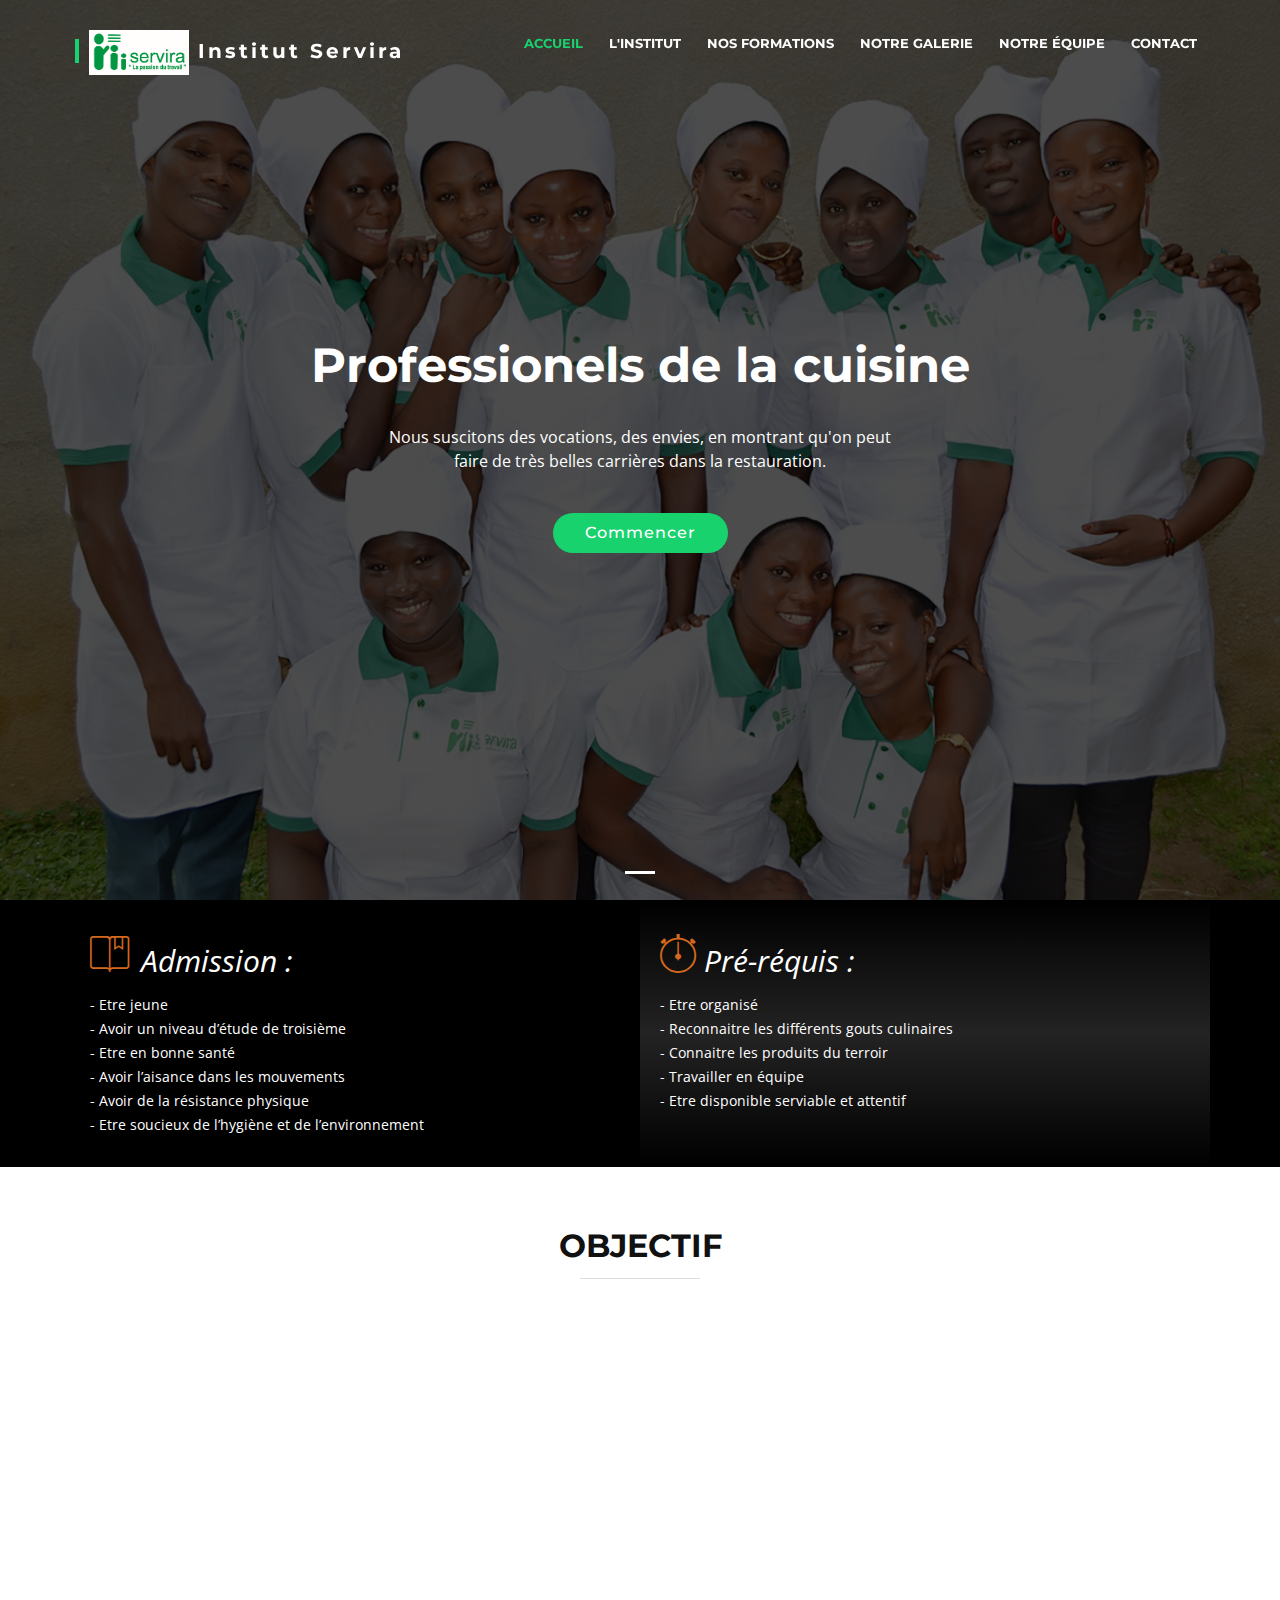
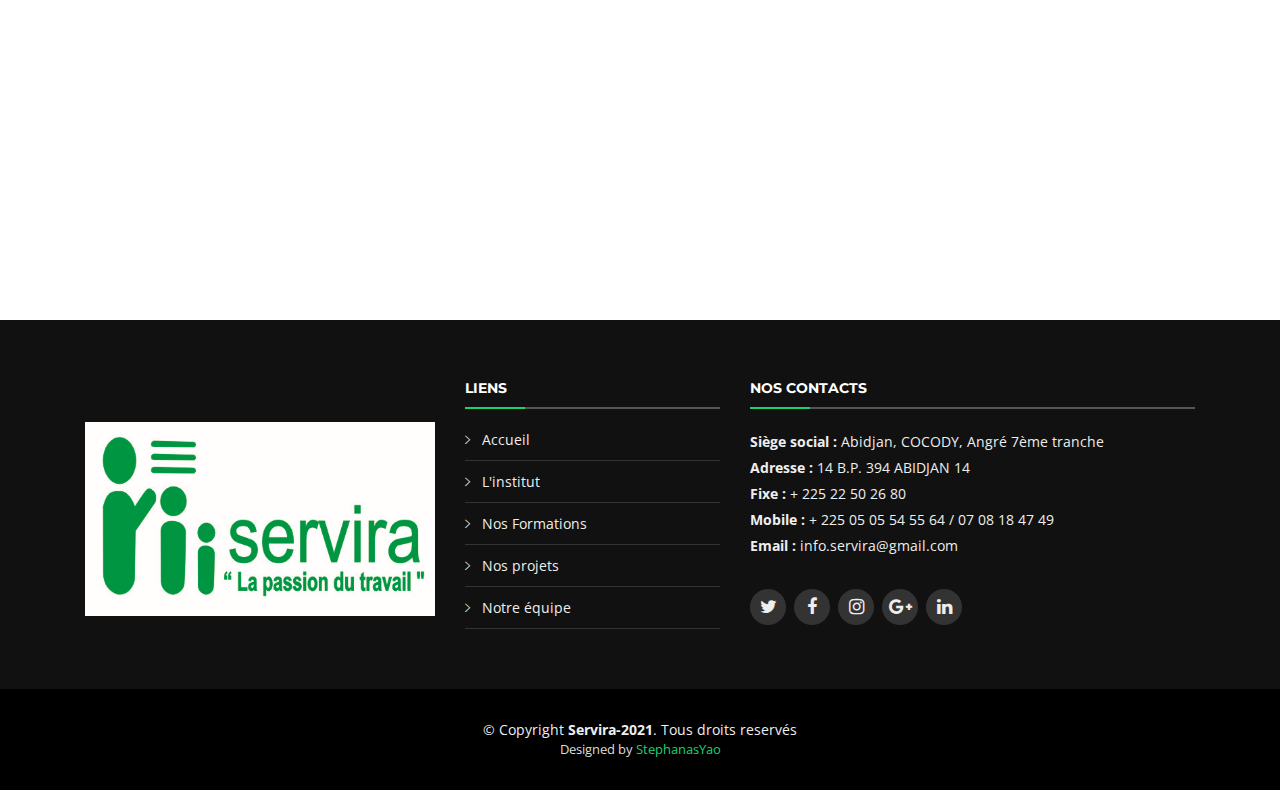
==== commit fd48b849: "diminuer size du texte institut" ====
--- a/cuisine.html
+++ b/cuisine.html
@@ -61,7 +61,7 @@
     <div class="container-fluid">
 
       <div id="logo" class="pull-left">
-        <h1><a href="#intro" class="scrollto"><img style="width: 100px; height: 45px;" src="img/serviralogo.png" alt=""> Institut Servira</a></h1>
+        <h1 style="font-size: 20px;"><a href="#intro" class="scrollto"><img style="width: 100px; height: 45px;" src="img/serviralogo.png" alt=""> Institut Servira</a></h1>
         <!-- Uncomment below if you prefer to use an image logo -->
         <!-- <a href="#intro"><img src="img/logo.png" alt="" title="" /></a>-->
       </div>
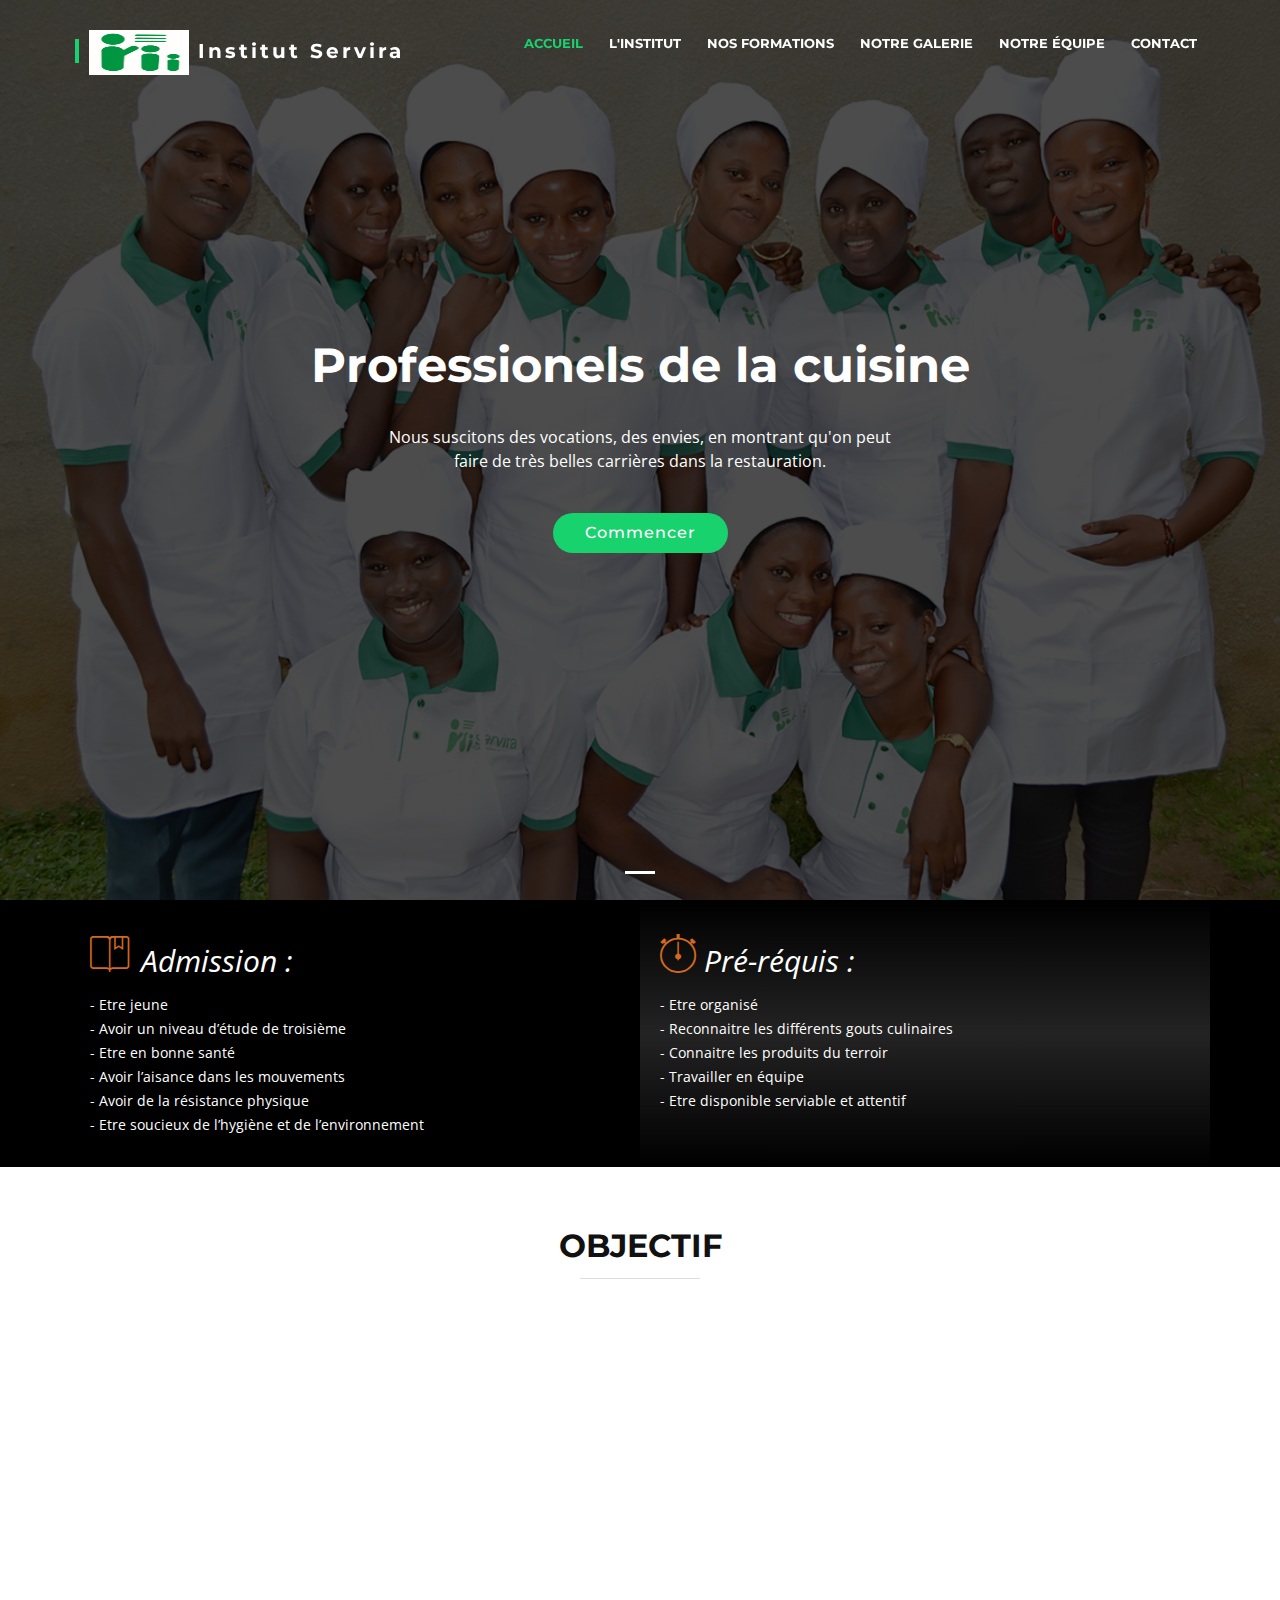
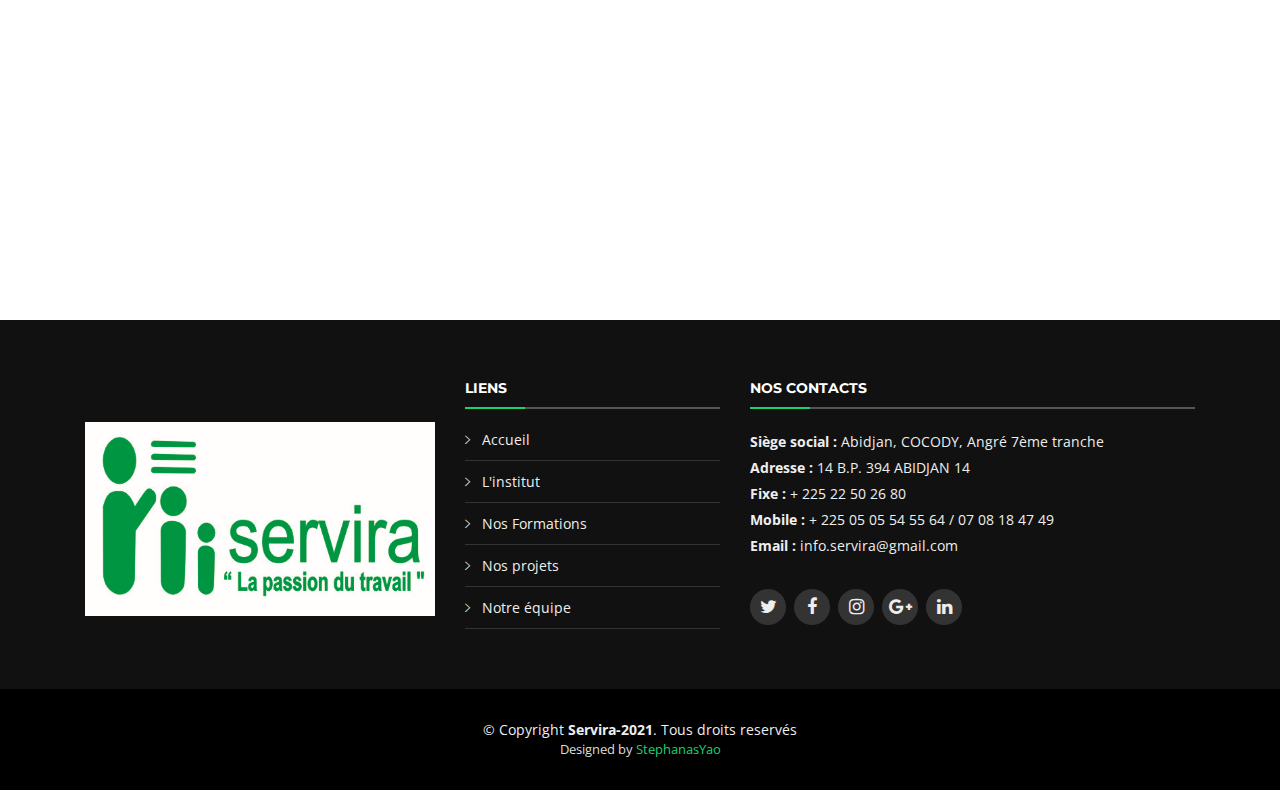
==== commit cd74fc69: "Correction icone accueil" ====
--- a/cuisine.html
+++ b/cuisine.html
@@ -61,7 +61,8 @@
     <div class="container-fluid">
 
       <div id="logo" class="pull-left">
-        <h1 style="font-size: 20px;"><a href="#intro" class="scrollto"><img style="width: 100px; height: 45px;" src="img/serviralogo.png" alt=""> Institut Servira</a></h1>
+        <h1 style="font-size: 20px;"><a href="#intro" class="scrollto">
+          <img style="width: 100px; height: 45px;" src="img/serviralogo-header.png" alt=""> Institut Servira</a></h1>
         <!-- Uncomment below if you prefer to use an image logo -->
         <!-- <a href="#intro"><img src="img/logo.png" alt="" title="" /></a>-->
       </div>
@@ -299,5 +300,7 @@
 <!--===============================================================================================-->
 	<script src="table/js/main.js"></script>
 
+  <script type='text/javascript' data-cfasync='false'>window.purechatApi = { l: [], t: [], on: function () { this.l.push(arguments); } }; (function () { var done = false; var script = document.createElement('script'); script.async = true; script.type = 'text/javascript'; script.src = 'https://app.purechat.com/VisitorWidget/WidgetScript'; document.getElementsByTagName('HEAD').item(0).appendChild(script); script.onreadystatechange = script.onload = function (e) { if (!done && (!this.readyState || this.readyState == 'loaded' || this.readyState == 'complete')) { var w = new PCWidget({c: '6375692f-7950-407d-a967-aa8ebecba3f7', f: true }); done = true; } }; })();</script>
+
 </body>
 </html>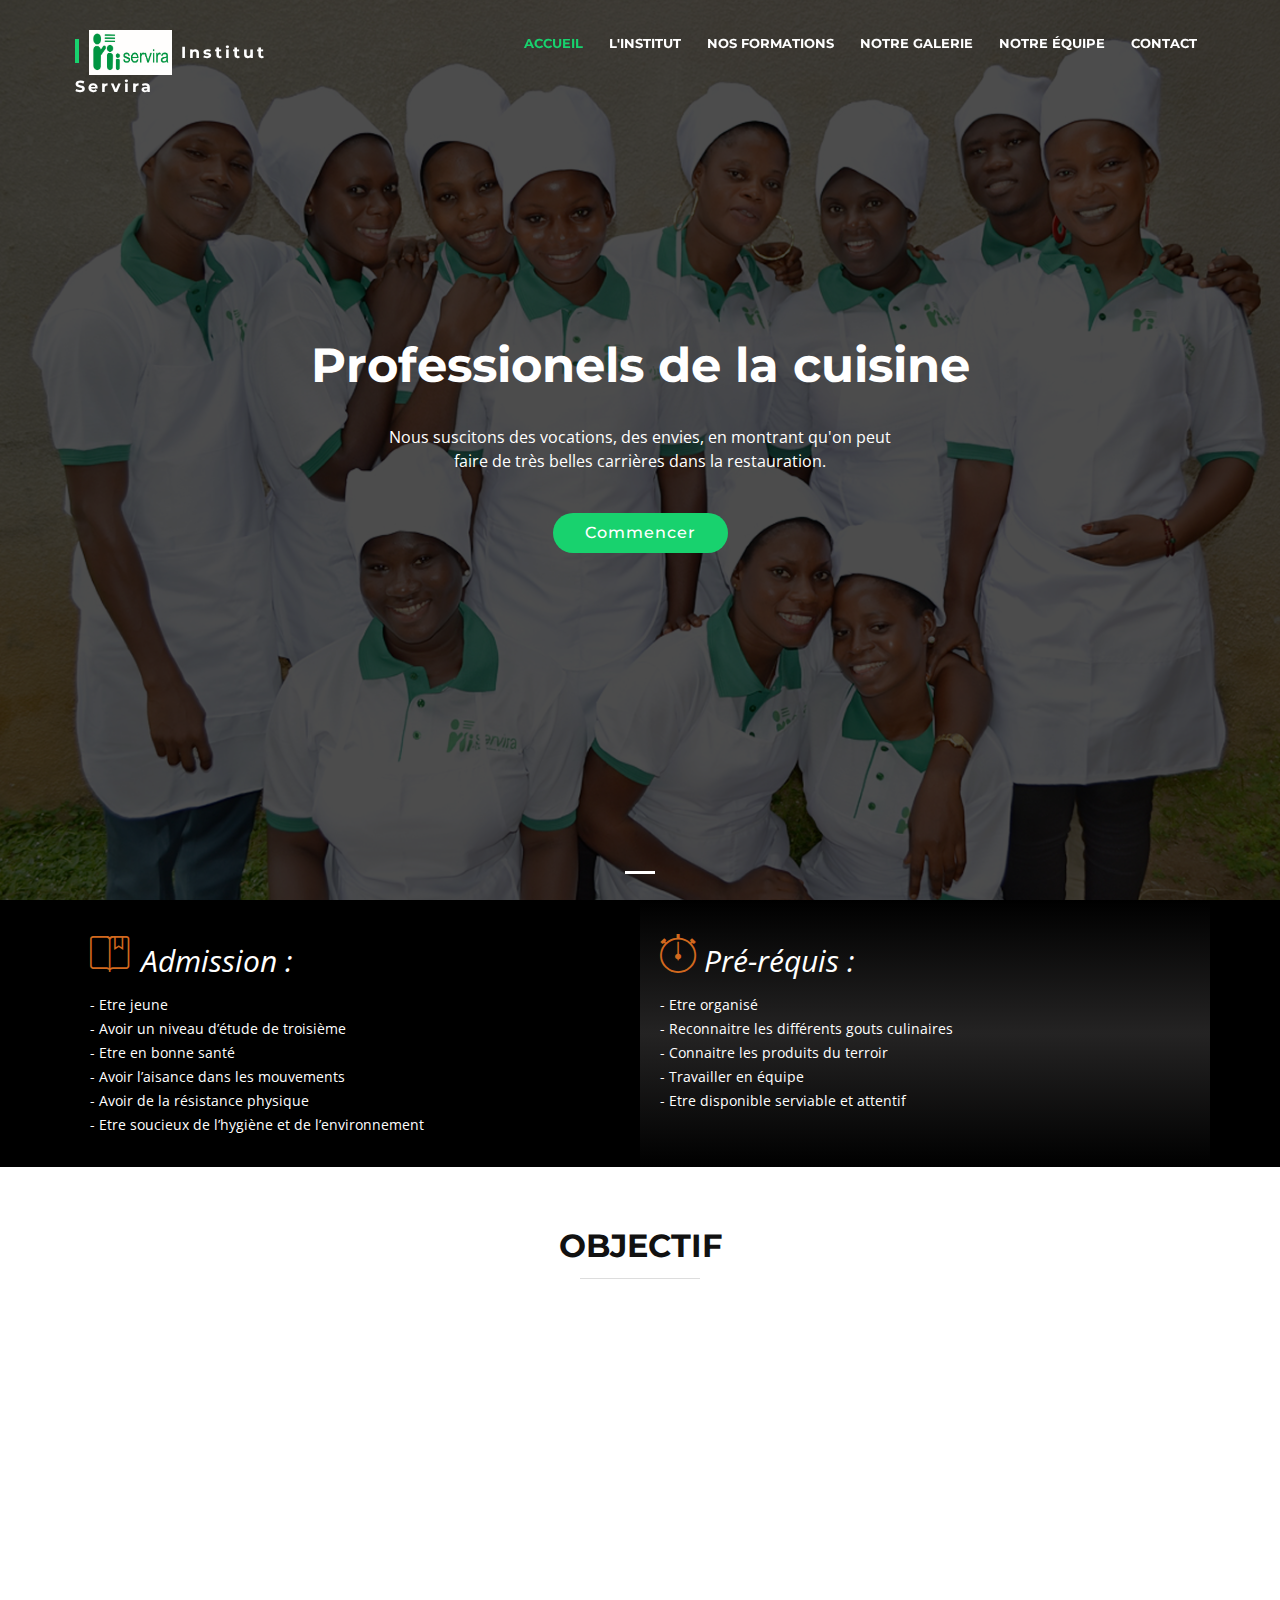
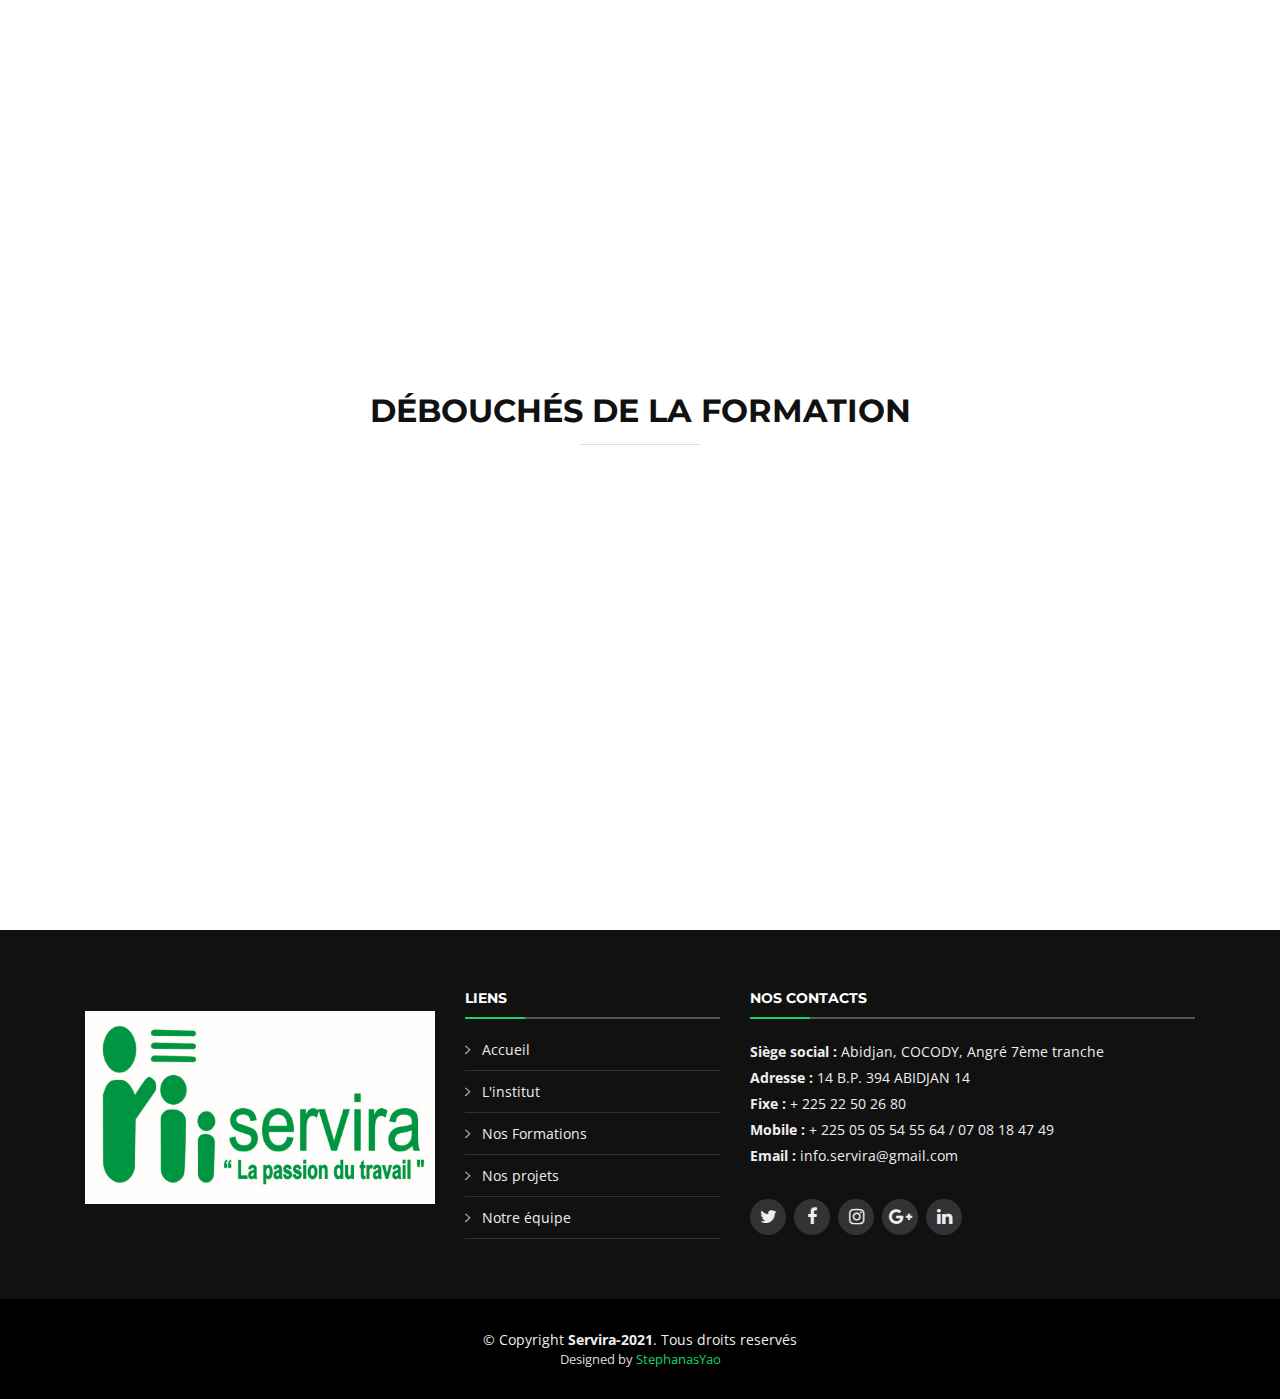
==== commit 617a281b: "Prise en compte retour du client" ====
--- a/cuisine.html
+++ b/cuisine.html
@@ -4,138 +4,140 @@
 <html lang="en">
 <head>
 
-  <meta charset="utf-8">
-  <title>Institut Servira</title>
-  <meta content="width=device-width, initial-scale=1.0" name="viewport">
-  <meta content="" name="keywords">
-  <meta content="" name="description">
-
-<!-- Favicons -->
-<link href="img/favicon1.png" rel="icon">
-<link href="img/apple-touch-icon.png" rel="apple-touch-icon">
-
-<!--===============================================================================================-->	
-	<!-- <link rel="icon" type="image/png" href="table/images/icons/favicon.ico"/> -->
-<!--===============================================================================================-->
-	<link rel="stylesheet" type="text/css" href="table/vendor/bootstrap/css/bootstrap.min.css">
-<!--===============================================================================================-->
-	<link rel="stylesheet" type="text/css" href="table/fonts/font-awesome-4.7.0/css/font-awesome.min.css">
-<!--===============================================================================================-->
-	<link rel="stylesheet" type="text/css" href="table/vendor/animate/animate.css">
-<!--===============================================================================================-->
-	<link rel="stylesheet" type="text/css" href="table/vendor/select2/select2.min.css">
-<!--===============================================================================================-->
-	<link rel="stylesheet" type="text/css" href="table/vendor/perfect-scrollbar/perfect-scrollbar.css">
-<!--===============================================================================================-->
-	<link rel="stylesheet" type="text/css" href="table/css/util.css">
-	<link rel="stylesheet" type="text/css" href="table/css/main.css">
-<!--===============================================================================================-->
-
-<!-- Favicons -->
-<link href="img/favicon1.png" rel="icon">
-<link href="img/apple-touch-icon.png" rel="apple-touch-icon">
-
-<!-- Google Fonts -->
-<link href="https://fonts.googleapis.com/css?family=Open+Sans:300,300i,400,400i,700,700i|Montserrat:300,400,500,700" rel="stylesheet">
-
-<!-- Bootstrap CSS File -->
-<link href="lib/bootstrap/css/bootstrap.min.css" rel="stylesheet">
-
-<!-- Libraries CSS Files -->
-<link href="lib/font-awesome/css/font-awesome.min.css" rel="stylesheet">
-<link href="lib/animate/animate.min.css" rel="stylesheet">
-<link href="lib/ionicons/css/ionicons.min.css" rel="stylesheet">
-<link href="lib/owlcarousel/assets/owl.carousel.min.css" rel="stylesheet">
-<link href="lib/lightbox/css/lightbox.min.css" rel="stylesheet">
-
-<!-- Main Stylesheet File -->
-<link href="css/style.css" rel="stylesheet">
+    <meta charset="utf-8">
+    <title>Institut Servira</title>
+    <meta content="width=device-width, initial-scale=1.0" name="viewport">
+    <meta content="" name="keywords">
+    <meta content="" name="description">
+
+    <!-- Favicons -->
+    <link href="img/favicon1.png" rel="icon">
+    <link href="img/apple-touch-icon.png" rel="apple-touch-icon">
+
+    <!--===============================================================================================-->
+    <!-- <link rel="icon" type="image/png" href="table/images/icons/favicon.ico"/> -->
+    <!--===============================================================================================-->
+    <link rel="stylesheet" type="text/css" href="table/vendor/bootstrap/css/bootstrap.min.css">
+    <!--===============================================================================================-->
+    <link rel="stylesheet" type="text/css" href="table/fonts/font-awesome-4.7.0/css/font-awesome.min.css">
+    <!--===============================================================================================-->
+    <link rel="stylesheet" type="text/css" href="table/vendor/animate/animate.css">
+    <!--===============================================================================================-->
+    <link rel="stylesheet" type="text/css" href="table/vendor/select2/select2.min.css">
+    <!--===============================================================================================-->
+    <link rel="stylesheet" type="text/css" href="table/vendor/perfect-scrollbar/perfect-scrollbar.css">
+    <!--===============================================================================================-->
+    <link rel="stylesheet" type="text/css" href="table/css/util.css">
+    <link rel="stylesheet" type="text/css" href="table/css/main.css">
+    <!--===============================================================================================-->
+
+    <!-- Favicons -->
+    <link href="img/favicon1.png" rel="icon">
+    <link href="img/apple-touch-icon.png" rel="apple-touch-icon">
+
+    <!-- Google Fonts -->
+    <link href="https://fonts.googleapis.com/css?family=Open+Sans:300,300i,400,400i,700,700i|Montserrat:300,400,500,700"
+          rel="stylesheet">
+
+    <!-- Bootstrap CSS File -->
+    <link href="lib/bootstrap/css/bootstrap.min.css" rel="stylesheet">
+
+    <!-- Libraries CSS Files -->
+    <link href="lib/font-awesome/css/font-awesome.min.css" rel="stylesheet">
+    <link href="lib/animate/animate.min.css" rel="stylesheet">
+    <link href="lib/ionicons/css/ionicons.min.css" rel="stylesheet">
+    <link href="lib/owlcarousel/assets/owl.carousel.min.css" rel="stylesheet">
+    <link href="lib/lightbox/css/lightbox.min.css" rel="stylesheet">
+
+    <!-- Main Stylesheet File -->
+    <link href="css/style.css" rel="stylesheet">
 
 </head>
 <body>
 
-    <!--==========================
-    Header
-  ============================-->
-  <header id="header">
+<!--==========================
+Header
+============================-->
+<header id="header">
     <div class="container-fluid">
 
-      <div id="logo" class="pull-left">
-        <h1 style="font-size: 20px;"><a href="#intro" class="scrollto">
-          <img style="width: 100px; height: 45px;" src="img/serviralogo-header.png" alt=""> Institut Servira</a></h1>
-        <!-- Uncomment below if you prefer to use an image logo -->
-        <!-- <a href="#intro"><img src="img/logo.png" alt="" title="" /></a>-->
-      </div>
-
-      <nav id="nav-menu-container">
-        <ul class="nav-menu">
-          <li class="menu-active"><a href="#intro">Accueil</a></li>
-          <li><a href="index.html#about">L'institut</a></li>
-          <li><a href="index.html#services">Nos Formations</a></li>
-          <li><a href="index.html#portfolio">Notre Galerie</a></li>
-          <li><a href="index.html#team">Notre équipe</a></li>
-          <li><a href="index.html#contact">Contact</a></li>
-        </ul>
-      </nav><!-- #nav-menu-container -->
+        <div id="logo" class="pull-left">
+            <h1 style="font-size: 20px;"><a href="#intro" class="scrollto">
+                <img style="width: 30%; height: 45px;" src="img/servira/serviralogo1.png" alt=""> <span style="font-size: 1rem">Institut Servira</span></a>
+            </h1>
+        </div>
+
+        <nav id="nav-menu-container">
+            <ul class="nav-menu">
+                <li class="menu-active"><a href="index.html#intro">Accueil</a></li>
+                <li><a href="index.html#about">L'institut</a></li>
+                <li><a href="index.html#services">Nos Formations</a></li>
+                <li><a href="index.html#portfolio">Notre Galerie</a></li>
+                <li><a href="index.html#team">Notre équipe</a></li>
+                <li><a href="index.html#contact">Contact</a></li>
+            </ul>
+        </nav><!-- #nav-menu-container -->
     </div>
-  </header><!-- #header -->
-
-  <!--==========================
-    Intro Section
-  ============================-->
-  <section id="intro">
+</header><!-- #header -->
+
+<!--==========================
+  Intro Section
+============================-->
+<section id="intro">
     <div class="intro-container">
-      <div id="introCarousel" class="carousel  slide carousel-fade" data-ride="carousel">
-        <ol class="carousel-indicators"></ol>
-        <div class="carousel-inner" role="listbox">
-          <div class="carousel-item active">
-            <div class="carousel-background"><img src="img/servira/photoEtudiant.JPG" alt=""></div>
-            <div class="carousel-container">
-              <div class="carousel-content">
-                <h2>Professionels de la cuisine</h2>
-                <p>Nous suscitons des vocations, des envies, 
-                  en montrant qu'on peut faire de très belles carrières dans la restauration.</p>
-                <a href="#featured-services" class="btn-get-started scrollto">Commencer</a>
-              </div>
-            </div>
-          </div>
-        </div>
-      </div>
+        <div id="introCarousel" class="carousel  slide carousel-fade" data-ride="carousel">
+            <ol class="carousel-indicators"></ol>
+            <div class="carousel-inner" role="listbox">
+                <div class="carousel-item active">
+                    <div class="carousel-background"><img src="img/servira/photoEtudiant.JPG" alt=""></div>
+                    <div class="carousel-container">
+                        <div class="carousel-content">
+                            <h2>Professionels de la cuisine</h2>
+                            <p>Nous suscitons des vocations, des envies,
+                                en montrant qu'on peut faire de très belles carrières dans la restauration.</p>
+                            <a href="#featured-services" class="btn-get-started scrollto">Commencer</a>
+                        </div>
+                    </div>
+                </div>
+            </div>
+        </div>
     </div>
-  </section><!-- #intro -->
-
-  <main id="main">
+</section><!-- #intro -->
+
+<main id="main">
     <section id="featured-services">
-      <div class="container">
-        <div class="row">
-
-          <div class="col-lg-6 box">
-            <i class="ion-ios-bookmarks-outline" style="color: chocolate;"> <span style="font-size: 30px; color: white;">  Admission : </span></i>
-            <h4 class="title"><a href=""></a></h4>
-            <p class="description">
-              -	Etre jeune <br>
-              - Avoir un niveau d’étude de troisième <br>
-              -	Etre en bonne santé <br>
-              -	Avoir  l’aisance dans les mouvements <br>
-              -	Avoir de la résistance physique <br>
-              -	Etre soucieux de l’hygiène et de l’environnement <br>
-
-            </p>
-          </div>
-
-          <div class="col-lg-6 box box-bg">
-            <i class="ion-ios-stopwatch-outline" style="color: chocolate;"><span style="font-size: 30px; color: white;">  Pré-réquis : </span></i>
-            <h4 class="title"><a href=""></a></h4>
-            <p class="description">
-              -	Etre organisé <br>
-              -	Reconnaitre les différents gouts culinaires <br>
-              -	Connaitre les produits du terroir <br>
-              -	Travailler en équipe <br>
-              -	Etre disponible serviable et attentif <br> 
-              </p>
-          </div>
-        </div>
-      </div>
+        <div class="container">
+            <div class="row">
+
+                <div class="col-lg-6 box">
+                    <i class="ion-ios-bookmarks-outline" style="color: chocolate;"> <span
+                            style="font-size: 30px; color: white;">  Admission : </span></i>
+                    <h4 class="title"><a href=""></a></h4>
+                    <p class="description">
+                        - Etre jeune <br>
+                        - Avoir un niveau d’étude de troisième <br>
+                        - Etre en bonne santé <br>
+                        - Avoir l’aisance dans les mouvements <br>
+                        - Avoir de la résistance physique <br>
+                        - Etre soucieux de l’hygiène et de l’environnement <br>
+
+                    </p>
+                </div>
+
+                <div class="col-lg-6 box box-bg">
+                    <i class="ion-ios-stopwatch-outline" style="color: chocolate;"><span
+                            style="font-size: 30px; color: white;">  Pré-réquis : </span></i>
+                    <h4 class="title"><a href=""></a></h4>
+                    <p class="description">
+                        - Etre organisé <br>
+                        - Reconnaitre les différents gouts culinaires <br>
+                        - Connaitre les produits du terroir <br>
+                        - Travailler en équipe <br>
+                        - Etre disponible serviable et attentif <br>
+                    </p>
+                </div>
+            </div>
+        </div>
     </section><!-- #featured-services -->
 
 
@@ -143,14 +145,14 @@
       About Us Section
     ============================-->
     <section id="about">
-      <div class="container">
-
-        <header class="section-header">
-          <h3>Objectif</h3>
-        </header>
-
-        <div class="row about-cols">
-          <div class="col-md-6 wow fadeInUp" data-wow-delay="0.1s">
+        <div class="container">
+
+            <header class="section-header">
+                <h3>Objectif</h3>
+            </header>
+
+            <div class="row about-cols">
+                <div class="col-md-6 wow fadeInUp" data-wow-delay="0.1s">
             <span style="text-align: center;">
               L’objectif de cette séquence de formation est de développer chez l’apprenant des habiletés 
               et compétences qui lui permettront de maîtriser le fonctionnement d’une cuisine à savoir: <br>
@@ -170,137 +172,214 @@
               <div style="height: 20px;">
     
               </div>
-              Notre vocations est de susciter, des envies, en montrant qu'on peut faire 
-              de très belles carrières dans la restauration.
-              Cette formation rivalise avec les grandes écoles de cuisine, les instituts culinaires réputés.
+             SERVIRA institut forme des cuisiniers hautement qualifiés capables de dépasser
+                    le stade de la production et posséder une compétence dans les domaines économiques
+                    et des rélations humaines.
+                    Le titulaire de notre attestation possède une excellente maîtrise des techniques
+                    de bases traditionnelles, et il a une vue prospective de son métier. Responsable de
+                    sa production, il maitrise le rendement de ses produits et productivité de so équipe.<br><br>
+
+                        &nbsp;&nbsp;&nbsp; Aussi ils sont formés au service de table hautement qualifiés. Il sait accueillir une
+                    clientèle française ou étrangère ainsi que conseiller et vendre les prestations de restauration.
             </span>
-          </div>
-
-          <div class="col-md-6 wow fadeInUp" data-wow-delay="0.1s">
-            <section id="portfolio"  class="section-bg" >
-              <div class="container">
-                <div class="row portfolio-container">
-        
-                  <div class="col-lg-12 col-md-12 portfolio-item filter-app wow fadeInUp">
-                    <div class="portfolio-wrap">
-                      <figure>
-                        <img src="img/servira/salleCours.JPG" class="img-fluid" alt="">
-                        <a href="img/servira/salleCours.JPG" data-lightbox="portfolio" style="margin-left: 40px;" data-title="App 1" class="link-preview" title="Preview"><i class="ion ion-eye"></i></a>
-                      </figure>
-        
-                      <div class="portfolio-info">
-                        <h4><a href="#"></a></h4>
-                        <p></p>
-                      </div>
+                </div>
+
+                <div class="col-md-6 wow fadeInUp" data-wow-delay="0.1s">
+                    <section id="portfolio" class="section-bg">
+                        <div class="container">
+                            <div class="row portfolio-container">
+
+                                <div class="col-lg-12 col-md-12 portfolio-item filter-app wow fadeInUp">
+                                    <div class="portfolio-wrap">
+                                        <figure>
+                                            <img src="img/servira/salleCours.JPG" class="img-fluid" alt="">
+                                            <a href="img/servira/salleCours.JPG" data-lightbox="portfolio"
+                                               style="margin-left: 40px;" data-title="App 1" class="link-preview"
+                                               title="Preview"><i class="ion ion-eye"></i></a>
+                                        </figure>
+
+                                        <div class="portfolio-info">
+                                            <h4><a href="#"></a></h4>
+                                            <p></p>
+                                        </div>
+                                    </div>
+                                </div>
+                            </div>
+                        </div>
+                    </section><!-- #portfolio -->
+                </div>
+            </div>
+
+        </div>
+    </section><!-- #about -->
+
+    <section id="about">
+        <div class="container">
+
+            <header class="section-header">
+                <h3>Débouchés de la formation</h3>
+            </header>
+
+            <div class="row about-cols">
+                <div class="col-md-12  wow fadeInUp" data-wow-delay="0.1s">
+            <span style="text-align: center;">
+                <strong>Attestation qualifiante</strong>  des Professionelsdes 
+                metiers de la bouche, notre attestation vous ouvre les portes du secteur de la restauration <br>
+
+                Quelques soit votre projet profesionnel (travailler dans une brigade, ouvrir un restaurant), cette attestation
+                assure à vos fututrs employeurs ou investisseurs que vous maîtrisez les aspects à la fois technique, pratique et réglémentaires
+                de la vie de la cuisine.
+
+                Une fois detenteur de l'attestation, vous pourrez exercer à de nombreux postes  dans le secteur de la restauration: <br>
+              <div style="height: 20px;">
+
+              </div>
+                <strong style="margin-left: 40px;">  -	Chef cuisinier </strong><br>
+
+              <span>Diriger la cuisine d’un restaurant ou d’une cantine.
+                        Tel est le leitmotiv du chef de cuisine. Il est le
+                        garant de la qualité des plats consommés par les clients
+                        de son établissement.</span><br>
+
+                <strong style="margin-left: 40px;">  -	Commis de cuisine </strong><br>
+                    <span>Le commis ou la commise de cuisine, est un(e)
+                        jeune débutant(e) qui démarre sa carrière dans la cuisine.
+                        Il/elle participe à la préparation d’une ou plusieurs parties
+                        du menu ou de la carte d'un restaurant, sous le contrôle d’un cuisinier.</span>
+                <br>
+
+                <strong style="margin-left: 40px;">  - Serveur </strong><br>
+                    <span>Le serveur de restaurant prépare la salle, assure le
+                        service des repas et la desserte des tables. Dans un petit restaurant,
+                        le serveur est responsable de toute la salle. Dans les grands restaurants,
+                        l'organisation est très hiérarchisée.</span>
+                <br>
+
+                <strong style="margin-left: 40px;">  - Traiteur/trice organisateur/trice de receptions  </strong><br>
+                    <span>Le traiteur concocte des plats cuisinés, prêts à être emportés
+                        par ses clients ou livrés à domicile. Sur commande, le traiteur
+                        peut aussi organiser des banquets et buffets.</span><br>
+                              
+              <div style="height: 20px;">
+    
+              </div>
+            </span>
+                </div>
+            </div>
+
+        </div>
+    </section><!-- #about -->
+</main>
+
+<!--==========================
+  Footer
+============================-->
+<footer id="footer">
+    <div class="footer-top">
+        <div class="container">
+            <div class="row">
+
+                <div class="col-lg-4 col-md-6 footer-info">
+                    <br>
+                    <img src="img/servira/serviralogo.png" class="img-fluid" alt="">
+                </div>
+
+                <div class="col-lg-3 col-md-6 footer-links">
+                    <h4>Liens</h4>
+                    <ul>
+                        <li><i class="ion-ios-arrow-right"></i> <a href="#">Accueil</a></li>
+                        <li><i class="ion-ios-arrow-right"></i> <a href="#">L'institut</a></li>
+                        <li><i class="ion-ios-arrow-right"></i> <a href="#">Nos Formations</a></li>
+                        <li><i class="ion-ios-arrow-right"></i> <a href="#">Nos projets</a></li>
+                        <li><i class="ion-ios-arrow-right"></i> <a href="#">Notre équipe</a></li>
+                    </ul>
+                </div>
+
+                <div class="col-lg-5 col-md-6 footer-contact">
+                    <h4>Nos Contacts</h4>
+                    <p>
+                        <strong>Siège social : </strong> Abidjan, COCODY, Angré 7ème tranche <br>
+                        <strong>Adresse : </strong> 14 B.P. 394 ABIDJAN 14<br>
+                        <strong>Fixe : </strong> + 225 22 50 26 80 <br>
+                        <strong>Mobile : </strong> + 225 05 05 54 55 64 / 07 08 18 47 49<br>
+                        <strong>Email : </strong> info.servira@gmail.com<br>
+                    </p>
+
+                    <div class="social-links">
+                        <a href="#" class="twitter"><i class="fa fa-twitter"></i></a>
+                        <a href="#" class="facebook"><i class="fa fa-facebook"></i></a>
+                        <a href="#" class="instagram"><i class="fa fa-instagram"></i></a>
+                        <a href="#" class="google-plus"><i class="fa fa-google-plus"></i></a>
+                        <a href="#" class="linkedin"><i class="fa fa-linkedin"></i></a>
                     </div>
-                  </div>
-                </div>
-              </div>
-            </section><!-- #portfolio -->  
-          </div>
-        </div>
-         
-      </div>   
-    </section><!-- #about -->
-
-    <section id="about">
-      <div class="container">
-
-      </div>
-    </section><!-- #about -->
-  </main>
-  
-  <!--==========================
-    Footer
-  ============================-->
-  <footer id="footer">
-    <div class="footer-top">
-      <div class="container">
-        <div class="row">
-
-          <div class="col-lg-4 col-md-6 footer-info">
-            <br></br>
-            <img src="img/serviralogo.png" class="img-fluid" alt="">
-          </div>
-
-          <div class="col-lg-3 col-md-6 footer-links">
-            <h4>Liens</h4>
-            <ul>
-              <li><i class="ion-ios-arrow-right"></i> <a href="#">Accueil</a></li>
-              <li><i class="ion-ios-arrow-right"></i> <a href="#">L'institut</a></li>
-              <li><i class="ion-ios-arrow-right"></i> <a href="#">Nos Formations</a></li>
-              <li><i class="ion-ios-arrow-right"></i> <a href="#">Nos projets</a></li>
-              <li><i class="ion-ios-arrow-right"></i> <a href="#">Notre équipe</a></li>
-            </ul>
-          </div>
-
-          <div class="col-lg-5 col-md-6 footer-contact">
-            <h4>Nos Contacts</h4>
-            <p>
-              <strong>Siège social : </strong> Abidjan, COCODY, Angré 7ème tranche <br>
-              <strong>Adresse : </strong> 14 B.P. 394 ABIDJAN 14<br>
-              <strong>Fixe : </strong> + 225 22 50 26 80 <br>
-              <strong>Mobile : </strong> + 225 05 05 54 55 64  /  07 08 18 47 49<br>
-              <strong>Email : </strong> info.servira@gmail.com<br>
-            </p>
-
-            <div class="social-links">
-              <a href="#" class="twitter"><i class="fa fa-twitter"></i></a>
-              <a href="#" class="facebook"><i class="fa fa-facebook"></i></a>
-              <a href="#" class="instagram"><i class="fa fa-instagram"></i></a>
-              <a href="#" class="google-plus"><i class="fa fa-google-plus"></i></a>
-              <a href="#" class="linkedin"><i class="fa fa-linkedin"></i></a>
-            </div>
-
-          </div>
-
-        </div>
-      </div>
+
+                </div>
+
+            </div>
+        </div>
     </div>
 
     <div class="container">
-      <div class="copyright">
-        &copy; Copyright <strong>Servira-2021</strong>. Tous droits reservés
-      </div>
-      <div class="credits">
-        Designed by <a href="https://bootstrapmade.com/">StephanasYao</a>
-      </div>
+        <div class="copyright">
+            &copy; Copyright <strong>Servira-2021</strong>. Tous droits reservés
+        </div>
+        <div class="credits">
+            Designed by <a href="https://bootstrapmade.com/">StephanasYao</a>
+        </div>
     </div>
-  </footer><!-- #footer -->
-
-  <a href="#" class="back-to-top"><i class="fa fa-chevron-up"></i></a>
-
-  <!-- JavaScript Libraries -->
-  <script src="lib/jquery/jquery.min.js"></script>
-  <script src="lib/jquery/jquery-migrate.min.js"></script>
-  <script src="lib/bootstrap/js/bootstrap.bundle.min.js"></script>
-  <script src="lib/easing/easing.min.js"></script>
-  <script src="lib/superfish/hoverIntent.js"></script>
-  <script src="lib/superfish/superfish.min.js"></script>
-  <script src="lib/wow/wow.min.js"></script>
-  <script src="lib/waypoints/waypoints.min.js"></script>
-  <script src="lib/counterup/counterup.min.js"></script>
-  <script src="lib/owlcarousel/owl.carousel.min.js"></script>
-  <script src="lib/isotope/isotope.pkgd.min.js"></script>
-  <script src="lib/lightbox/js/lightbox.min.js"></script>
-  <script src="lib/touchSwipe/jquery.touchSwipe.min.js"></script>
-  <!-- Contact Form JavaScript File -->
-  <script src="contactform/contactform.js"></script>
-
-  <!-- Template Main Javascript File -->
-  <script src="js/main.js"></script>
-
-<!--===============================================================================================-->	
-	<script src="table/vendor/jquery/jquery-3.2.1.min.js"></script>
+</footer><!-- #footer -->
+
+<a href="#" class="back-to-top"><i class="fa fa-chevron-up"></i></a>
+
+<!-- JavaScript Libraries -->
+<script src="lib/jquery/jquery.min.js"></script>
+<script src="lib/jquery/jquery-migrate.min.js"></script>
+<script src="lib/bootstrap/js/bootstrap.bundle.min.js"></script>
+<script src="lib/easing/easing.min.js"></script>
+<script src="lib/superfish/hoverIntent.js"></script>
+<script src="lib/superfish/superfish.min.js"></script>
+<script src="lib/wow/wow.min.js"></script>
+<script src="lib/waypoints/waypoints.min.js"></script>
+<script src="lib/counterup/counterup.min.js"></script>
+<script src="lib/owlcarousel/owl.carousel.min.js"></script>
+<script src="lib/isotope/isotope.pkgd.min.js"></script>
+<script src="lib/lightbox/js/lightbox.min.js"></script>
+<script src="lib/touchSwipe/jquery.touchSwipe.min.js"></script>
+<!-- Contact Form JavaScript File -->
+<script src="contactform/contactform.js"></script>
+
+<!-- Template Main Javascript File -->
+<script src="js/main.js"></script>
+
 <!--===============================================================================================-->
-	<script src="table/vendor/bootstrap/js/popper.js"></script>
-	<script src="table/vendor/bootstrap/js/bootstrap.min.js"></script>
+<script src="table/vendor/jquery/jquery-3.2.1.min.js"></script>
 <!--===============================================================================================-->
-	<script src="table/vendor/select2/select2.min.js"></script>
+<script src="table/vendor/bootstrap/js/popper.js"></script>
+<script src="table/vendor/bootstrap/js/bootstrap.min.js"></script>
 <!--===============================================================================================-->
-	<script src="table/js/main.js"></script>
-
-  <script type='text/javascript' data-cfasync='false'>window.purechatApi = { l: [], t: [], on: function () { this.l.push(arguments); } }; (function () { var done = false; var script = document.createElement('script'); script.async = true; script.type = 'text/javascript'; script.src = 'https://app.purechat.com/VisitorWidget/WidgetScript'; document.getElementsByTagName('HEAD').item(0).appendChild(script); script.onreadystatechange = script.onload = function (e) { if (!done && (!this.readyState || this.readyState == 'loaded' || this.readyState == 'complete')) { var w = new PCWidget({c: '6375692f-7950-407d-a967-aa8ebecba3f7', f: true }); done = true; } }; })();</script>
+<script src="table/vendor/select2/select2.min.js"></script>
+<!--===============================================================================================-->
+<script src="table/js/main.js"></script>
+
+<script type='text/javascript' data-cfasync='false'>window.purechatApi = {
+    l: [], t: [], on: function () {
+        this.l.push(arguments);
+    }
+};
+(function () {
+    var done = false;
+    var script = document.createElement('script');
+    script.async = true;
+    script.type = 'text/javascript';
+    script.src = 'https://app.purechat.com/VisitorWidget/WidgetScript';
+    document.getElementsByTagName('HEAD').item(0).appendChild(script);
+    script.onreadystatechange = script.onload = function (e) {
+        if (!done && (!this.readyState || this.readyState == 'loaded' || this.readyState == 'complete')) {
+            var w = new PCWidget({c: '6375692f-7950-407d-a967-aa8ebecba3f7', f: true});
+            done = true;
+        }
+    };
+})();</script>
 
 </body>
 </html>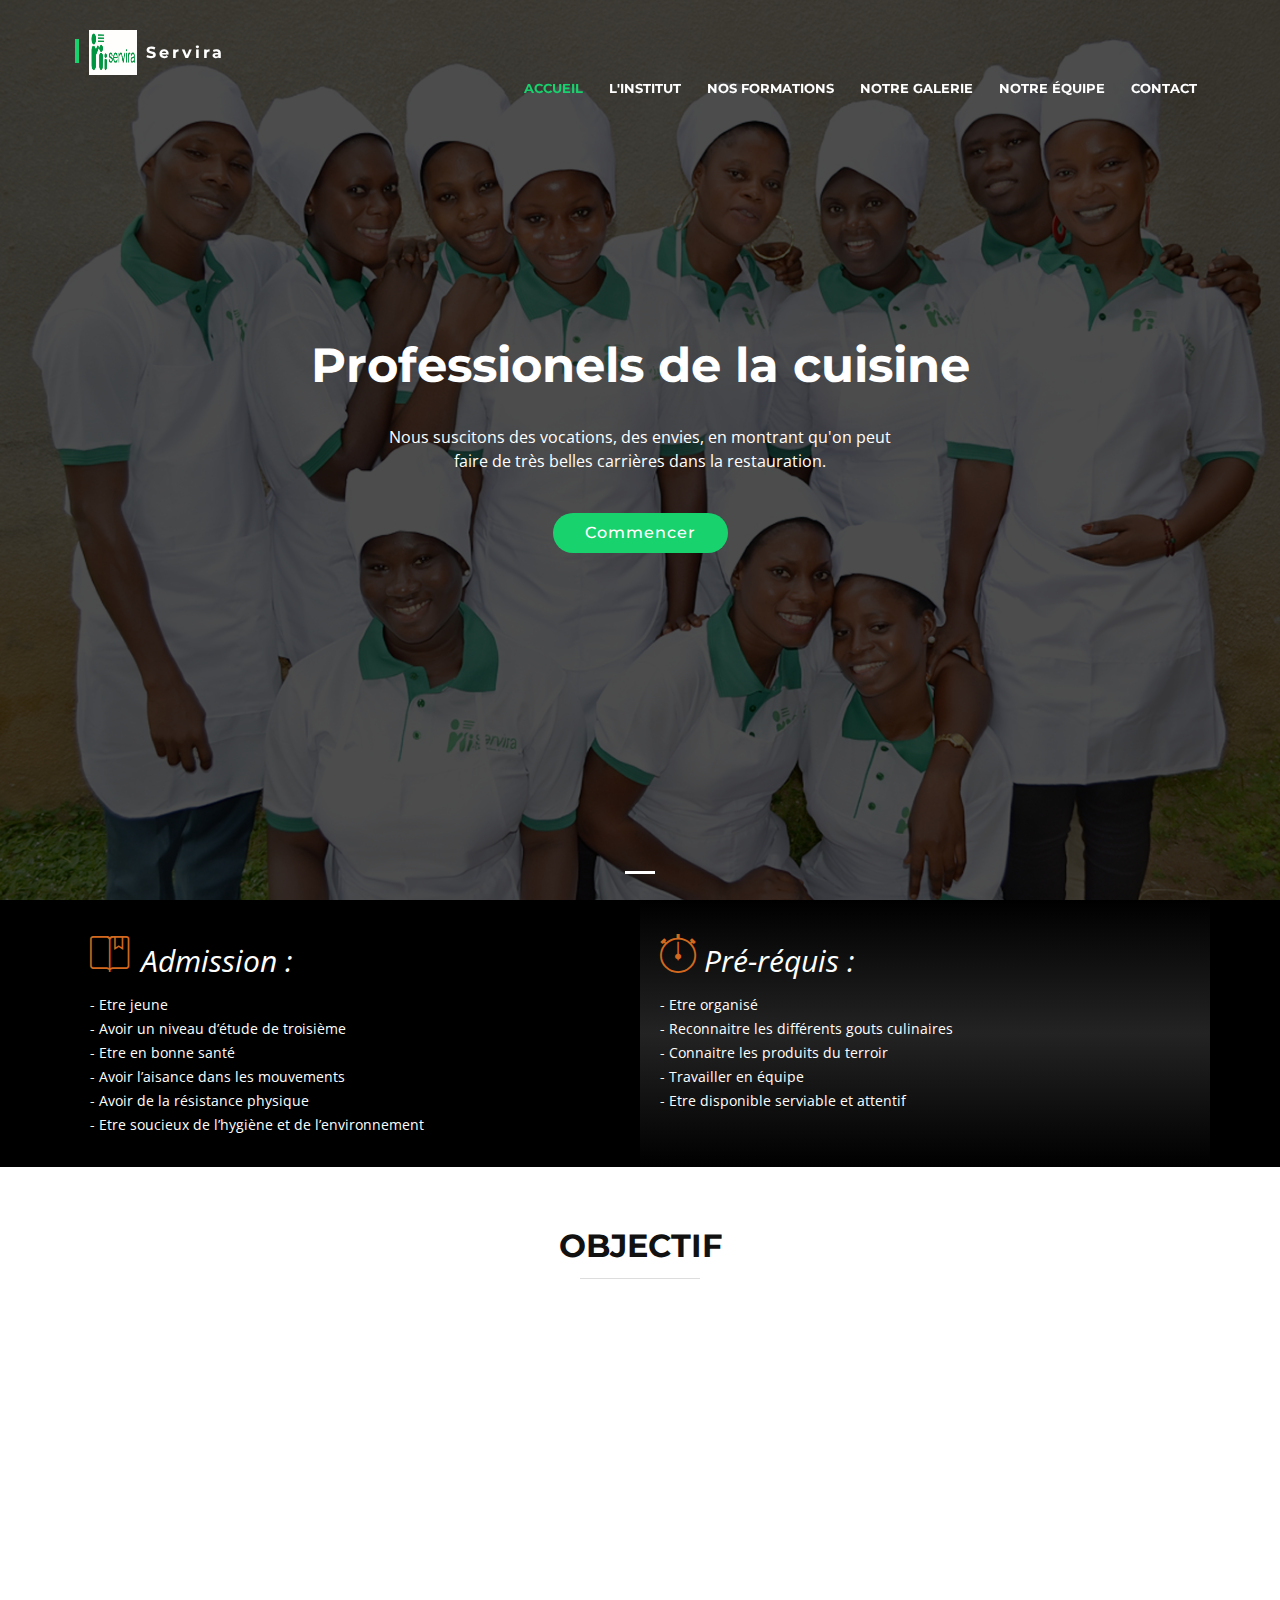
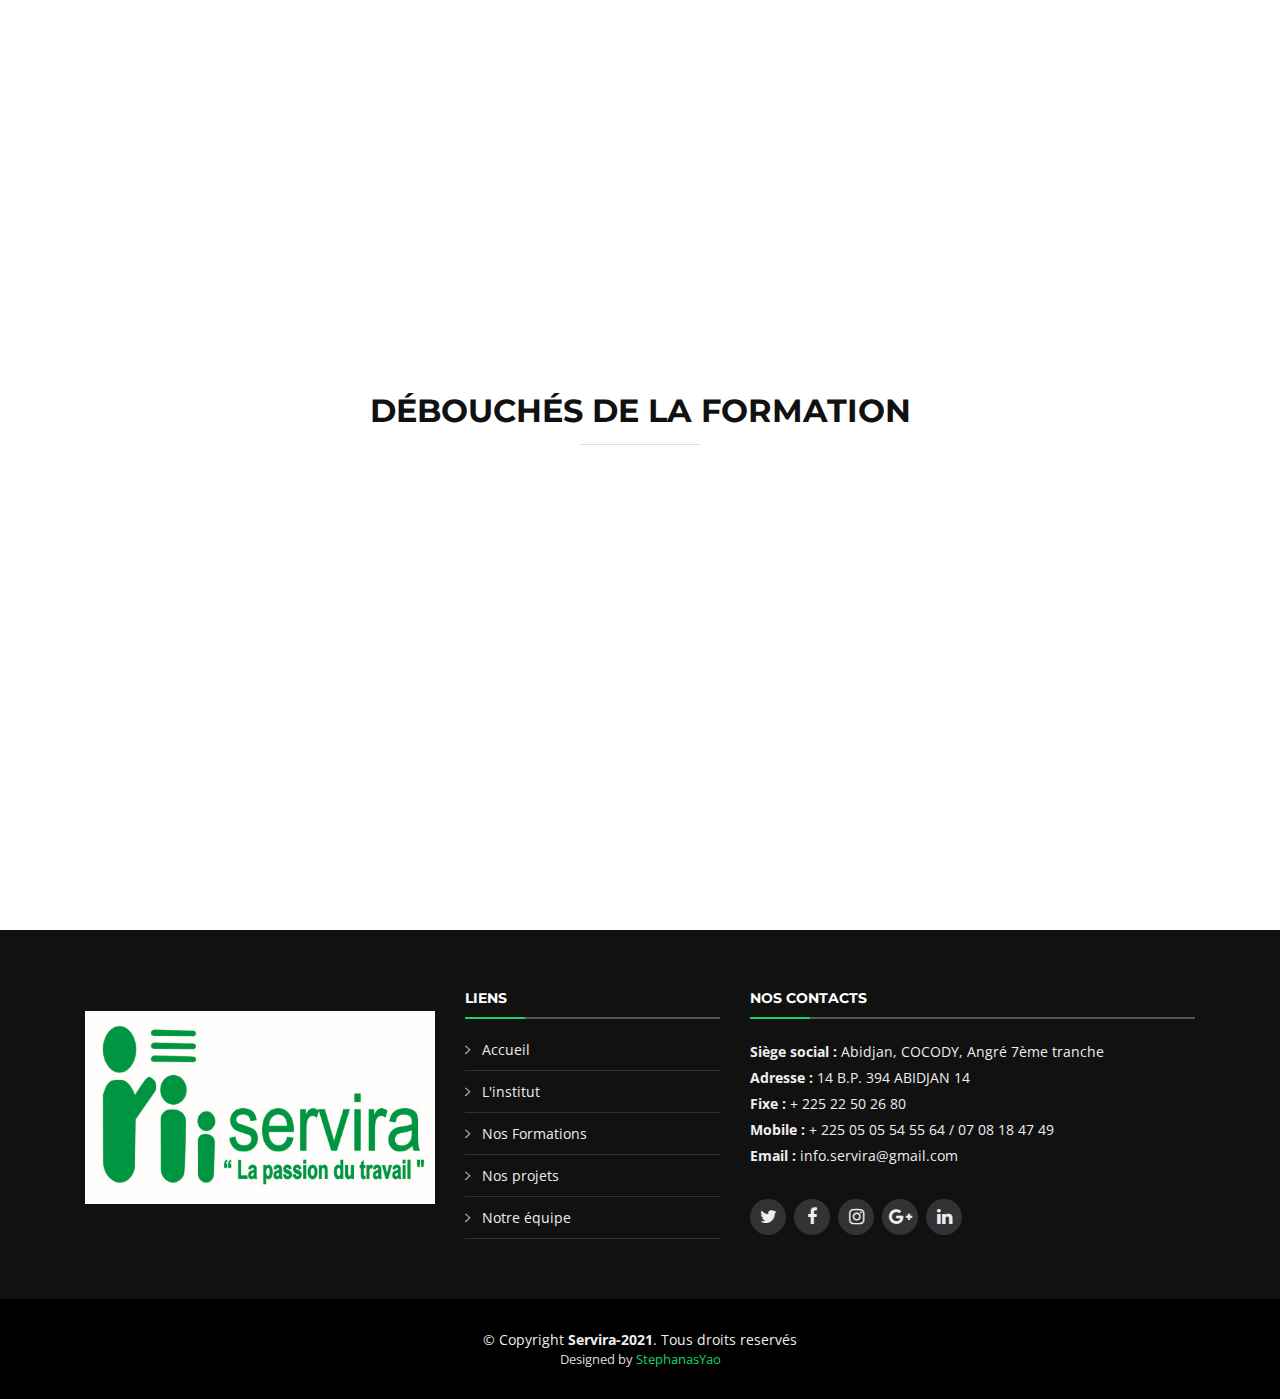
==== commit b3287578: "Ajustement du menu de notre site" ====
--- a/cuisine.html
+++ b/cuisine.html
@@ -61,9 +61,10 @@
 <header id="header">
     <div class="container-fluid">
 
-        <div id="logo" class="pull-left">
+        <div id="logo" style="width: 40%;" class="pull-left">
             <h1 style="font-size: 20px;"><a href="#intro" class="scrollto">
-                <img style="width: 30%; height: 45px;" src="img/servira/serviralogo1.png" alt=""> <span style="font-size: 1rem">Institut Servira</span></a>
+                <img style="width: 3rem; height: 45px;" src="img/servira/serviralogo1.png" alt=""> <span
+                    style="font-size: 1rem">Servira</span></a>
             </h1>
         </div>
 
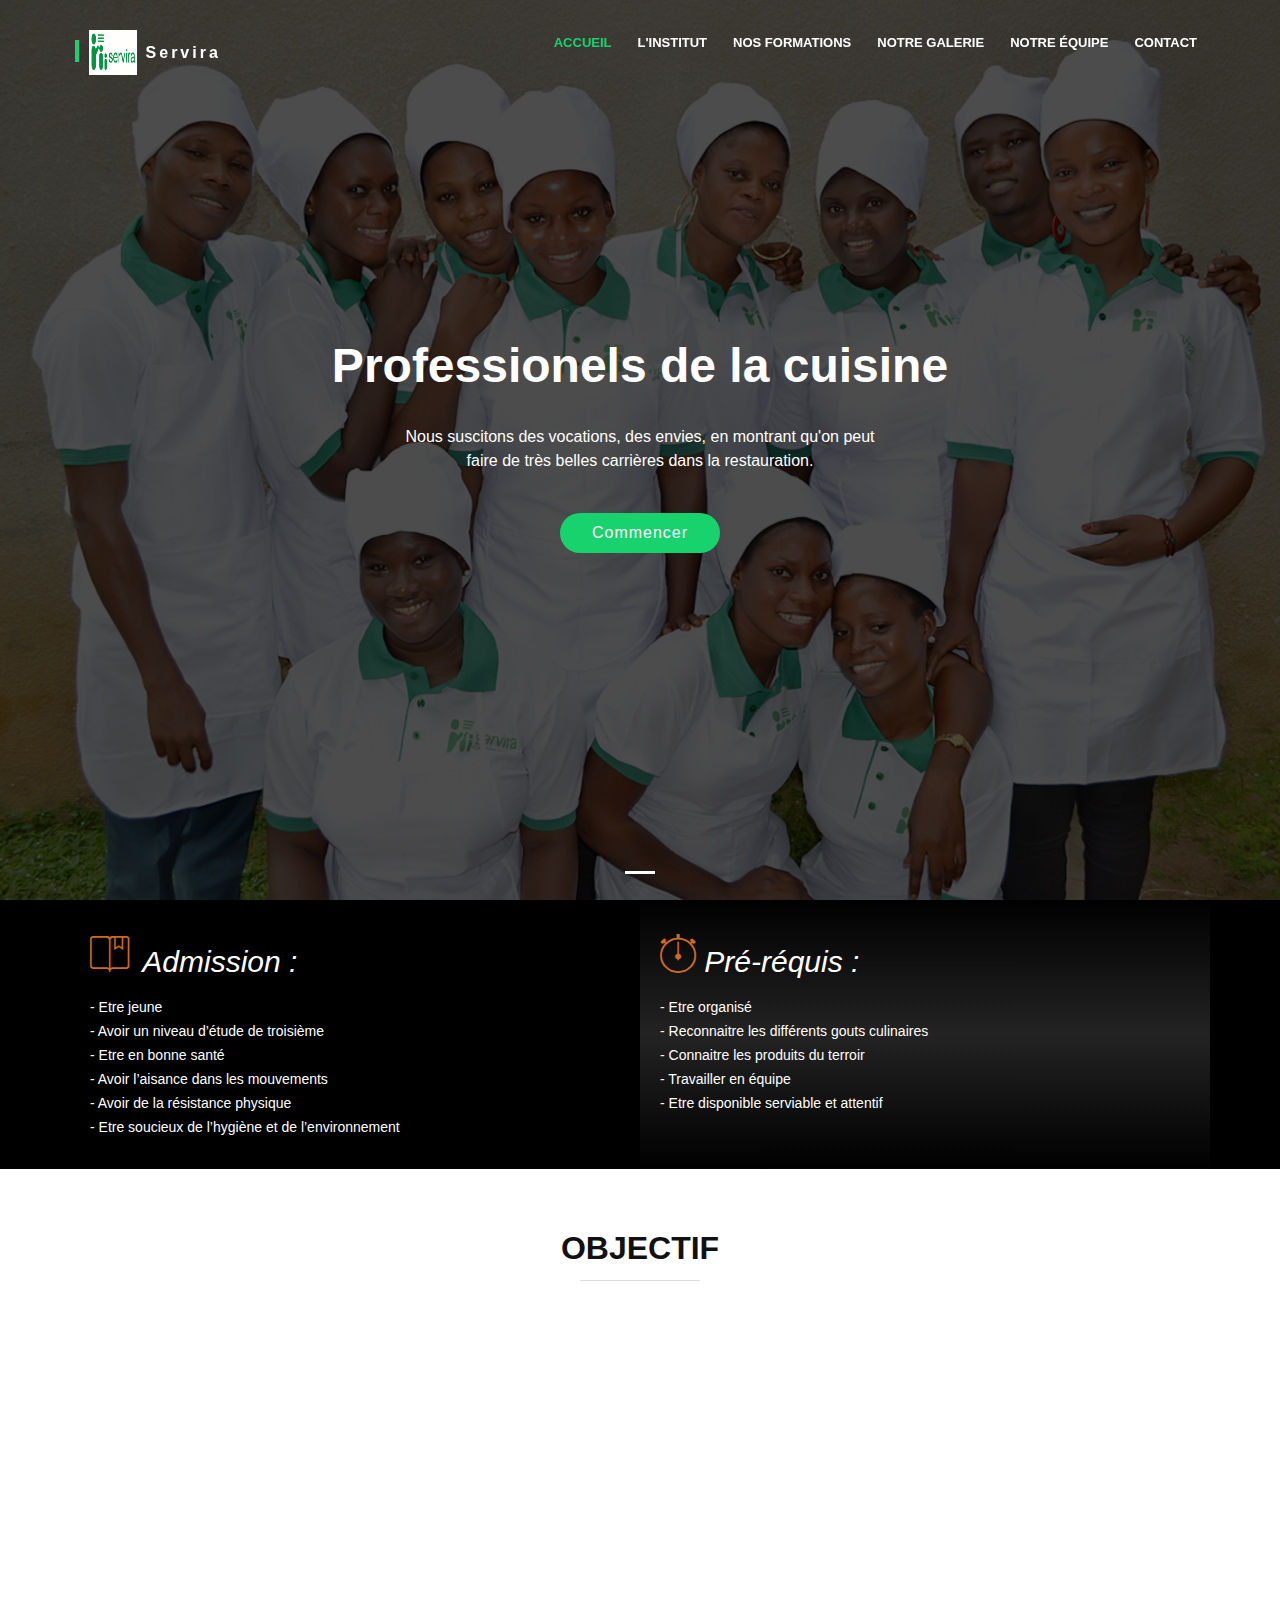
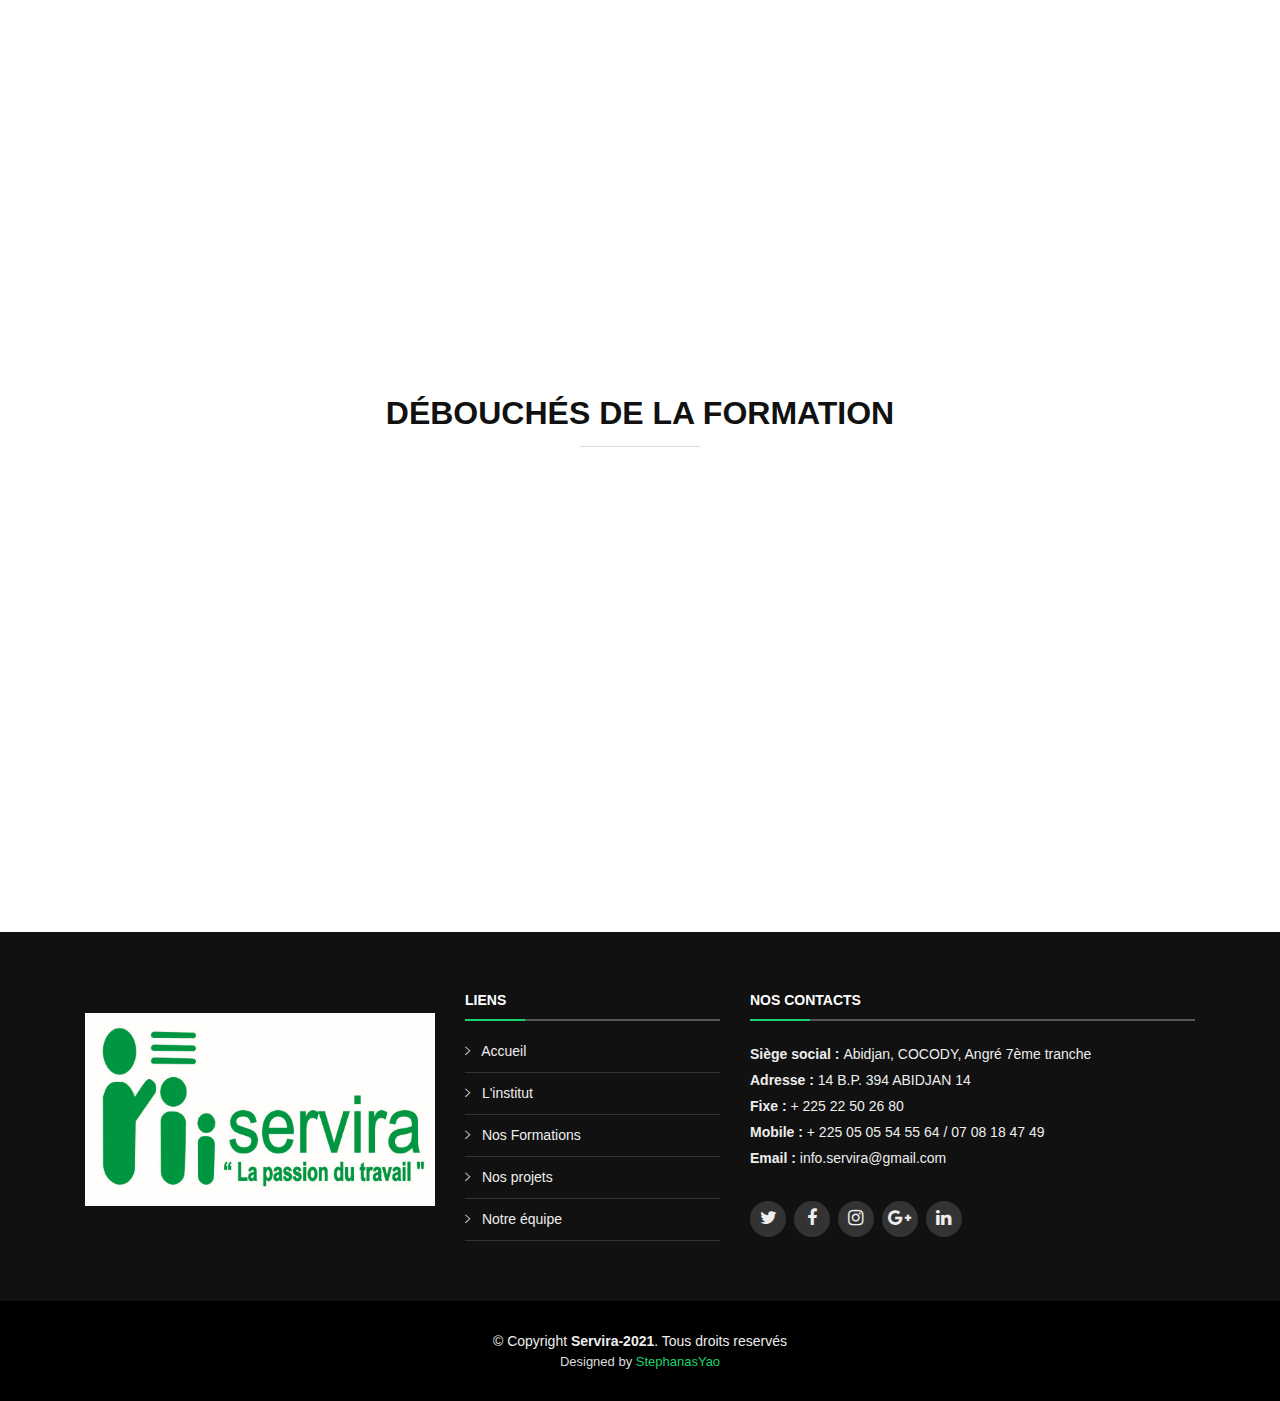
==== commit 2f530ab9: "Changement de la police du site" ====
--- a/cuisine.html
+++ b/cuisine.html
@@ -36,8 +36,10 @@
     <link href="img/apple-touch-icon.png" rel="apple-touch-icon">
 
     <!-- Google Fonts -->
-    <link href="https://fonts.googleapis.com/css?family=Open+Sans:300,300i,400,400i,700,700i|Montserrat:300,400,500,700"
-          rel="stylesheet">
+    <!--link href="https://fonts.googleapis.com/css?family=Open+Sans:300,300i,400,400i,700,700i|Montserrat:300,400,500,700"
+          rel="stylesheet"-->
+
+    <link rel="stylesheet" media="screen" href="https://fontlibrary.org//face/libertinus-sans" type="text/css"/>
 
     <!-- Bootstrap CSS File -->
     <link href="lib/bootstrap/css/bootstrap.min.css" rel="stylesheet">
--- a/css/style.css
+++ b/css/style.css
@@ -12,7 +12,7 @@
 body {
   background: #fff;
   color: #666666;
-  font-family: "Open Sans", sans-serif;
+  font-family: "LibertinusSansRegular", sans-serif;
 }
 
 a {
@@ -44,7 +44,7 @@
 h4,
 h5,
 h6 {
-  font-family: "Montserrat", sans-serif;
+  font-family: "LibertinusSansRegular", sans-serif;
   font-weight: 400;
   margin: 0 0 20px 0;
   padding: 0;
@@ -156,7 +156,7 @@
   margin: 0;
   padding: 0;
   line-height: 1;
-  font-family: "Montserrat", sans-serif;
+  font-family: "LibertinusSansRegular", sans-serif;
   font-weight: 700;
   letter-spacing: 3px;
 }
@@ -292,7 +292,7 @@
 }
 
 #intro .btn-get-started {
-  font-family: "Montserrat", sans-serif;
+  font-family: "LibertinusSansRegular", sans-serif;
   font-weight: 500;
   font-size: 16px;
   letter-spacing: 1px;
@@ -387,7 +387,7 @@
   text-decoration: none;
   display: inline-block;
   color: #fff;
-  font-family: "Montserrat", sans-serif;
+  font-family: "LibertinusSansRegular", sans-serif;
   font-weight: 700;
   font-size: 13px;
   text-transform: uppercase;
@@ -489,7 +489,7 @@
   display: block;
   outline: none;
   font-weight: 700;
-  font-family: "Montserrat", sans-serif;
+  font-family: "LibertinusSansRegular", sans-serif;
 }
 
 #mobile-nav ul li a:hover {
@@ -816,7 +816,7 @@
 }
 
 #call-to-action .cta-btn {
-  font-family: "Montserrat", sans-serif;
+  font-family: "LibertinusSansRegular", sans-serif;
   text-transform: uppercase;
   font-weight: 500;
   font-size: 16px;
@@ -848,7 +848,7 @@
 }
 
 #skills .progress .skill {
-  font-family: "Open Sans", sans-serif;
+  font-family: "LibertinusSansRegular", sans-serif;
   line-height: 35px;
   padding: 0;
   margin: 0 0 0 20px;
@@ -894,7 +894,7 @@
 }
 
 #facts .counters span {
-  font-family: "Montserrat", sans-serif;
+  font-family: "LibertinusSansRegular", sans-serif;
   font-weight: bold;
   font-size: 48px;
   display: block;
@@ -904,7 +904,7 @@
 #facts .counters p {
   padding: 0;
   margin: 0 0 20px 0;
-  font-family: "Montserrat", sans-serif;
+  font-family: "Lithograph", sans-serif;
   font-size: 14px;
   color: #111;
 }
@@ -1389,7 +1389,7 @@
   margin: 0 0 20px 0;
   padding: 2px 0 2px 10px;
   line-height: 1;
-  font-family: "Montserrat", sans-serif;
+  font-family: "LibertinusSansRegular", sans-serif;
   font-weight: 700;
   letter-spacing: 3px;
   border-left: 4px solid #18d26e;
@@ -1399,7 +1399,7 @@
   font-size: 14px;
   line-height: 24px;
   margin-bottom: 0;
-  font-family: "Montserrat", sans-serif;
+  font-family: "LibertinusSansRegular", sans-serif;
   color: #eee;
 }
 
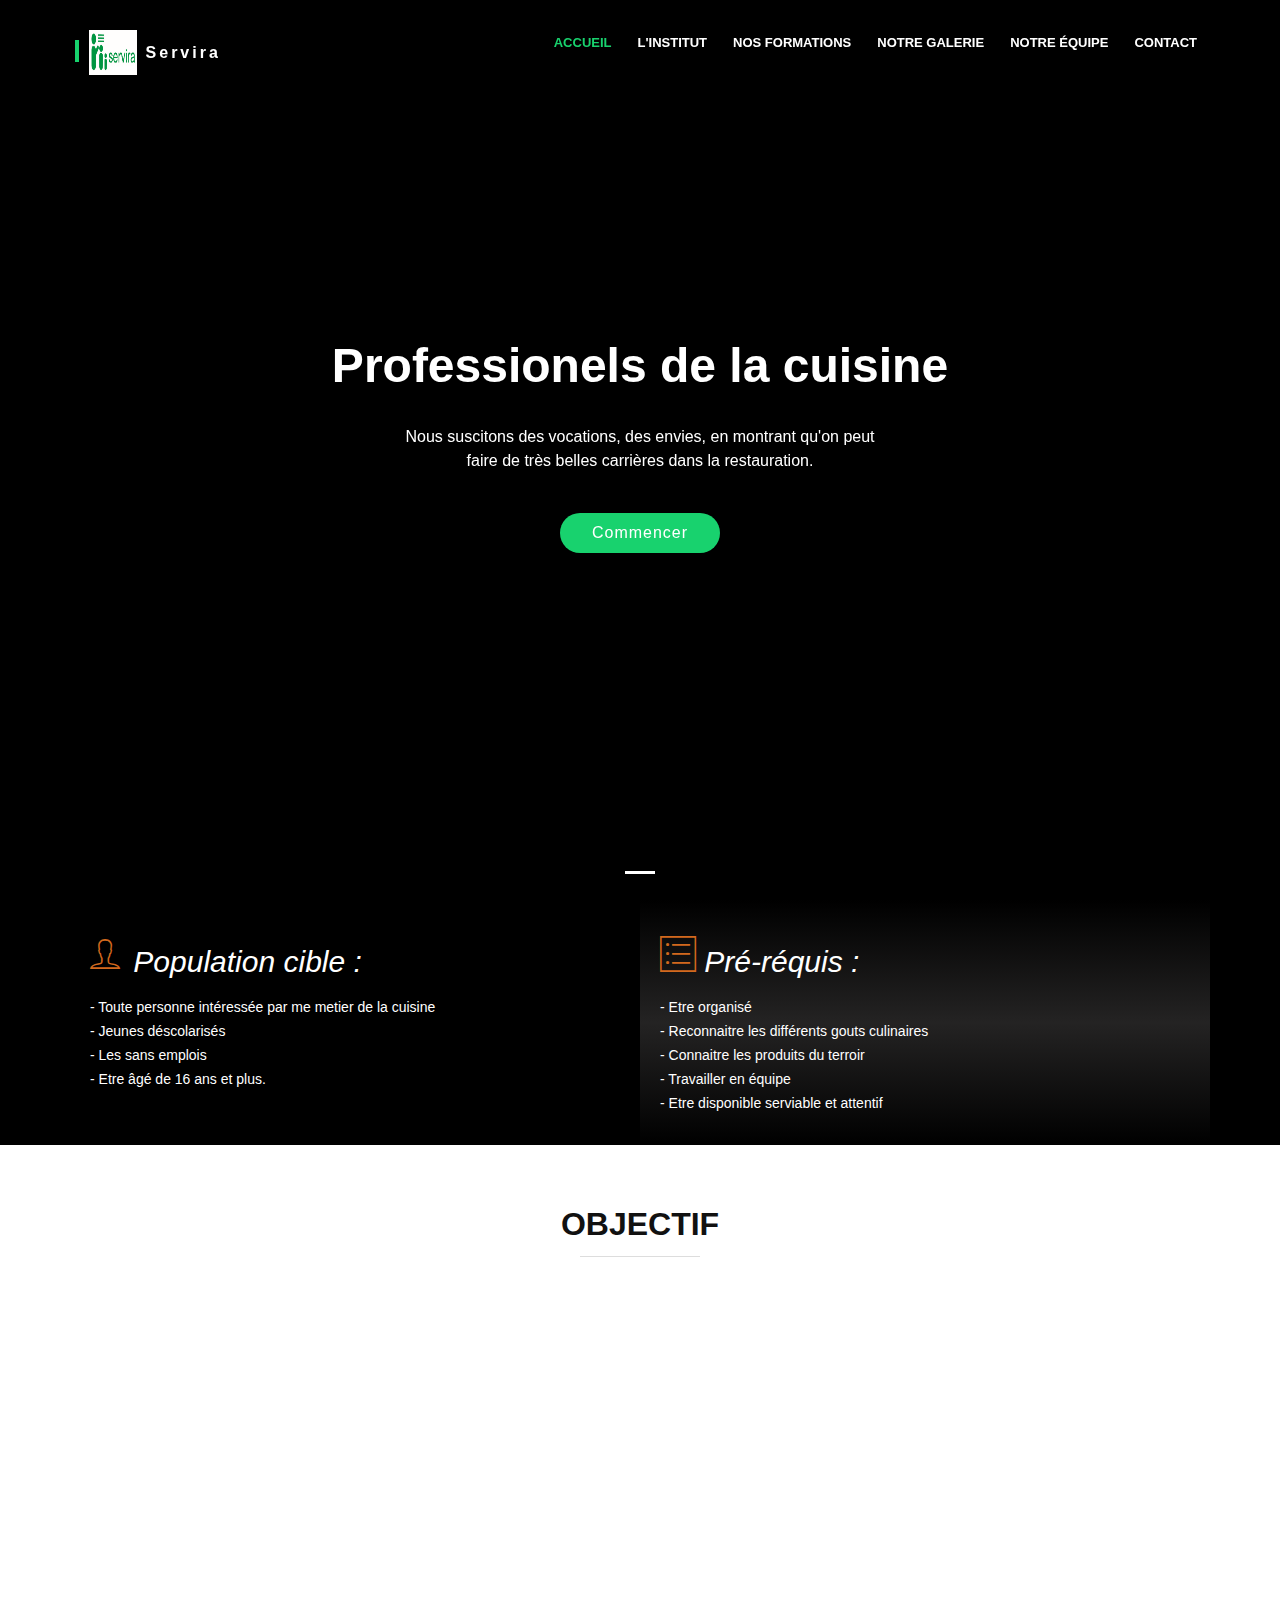
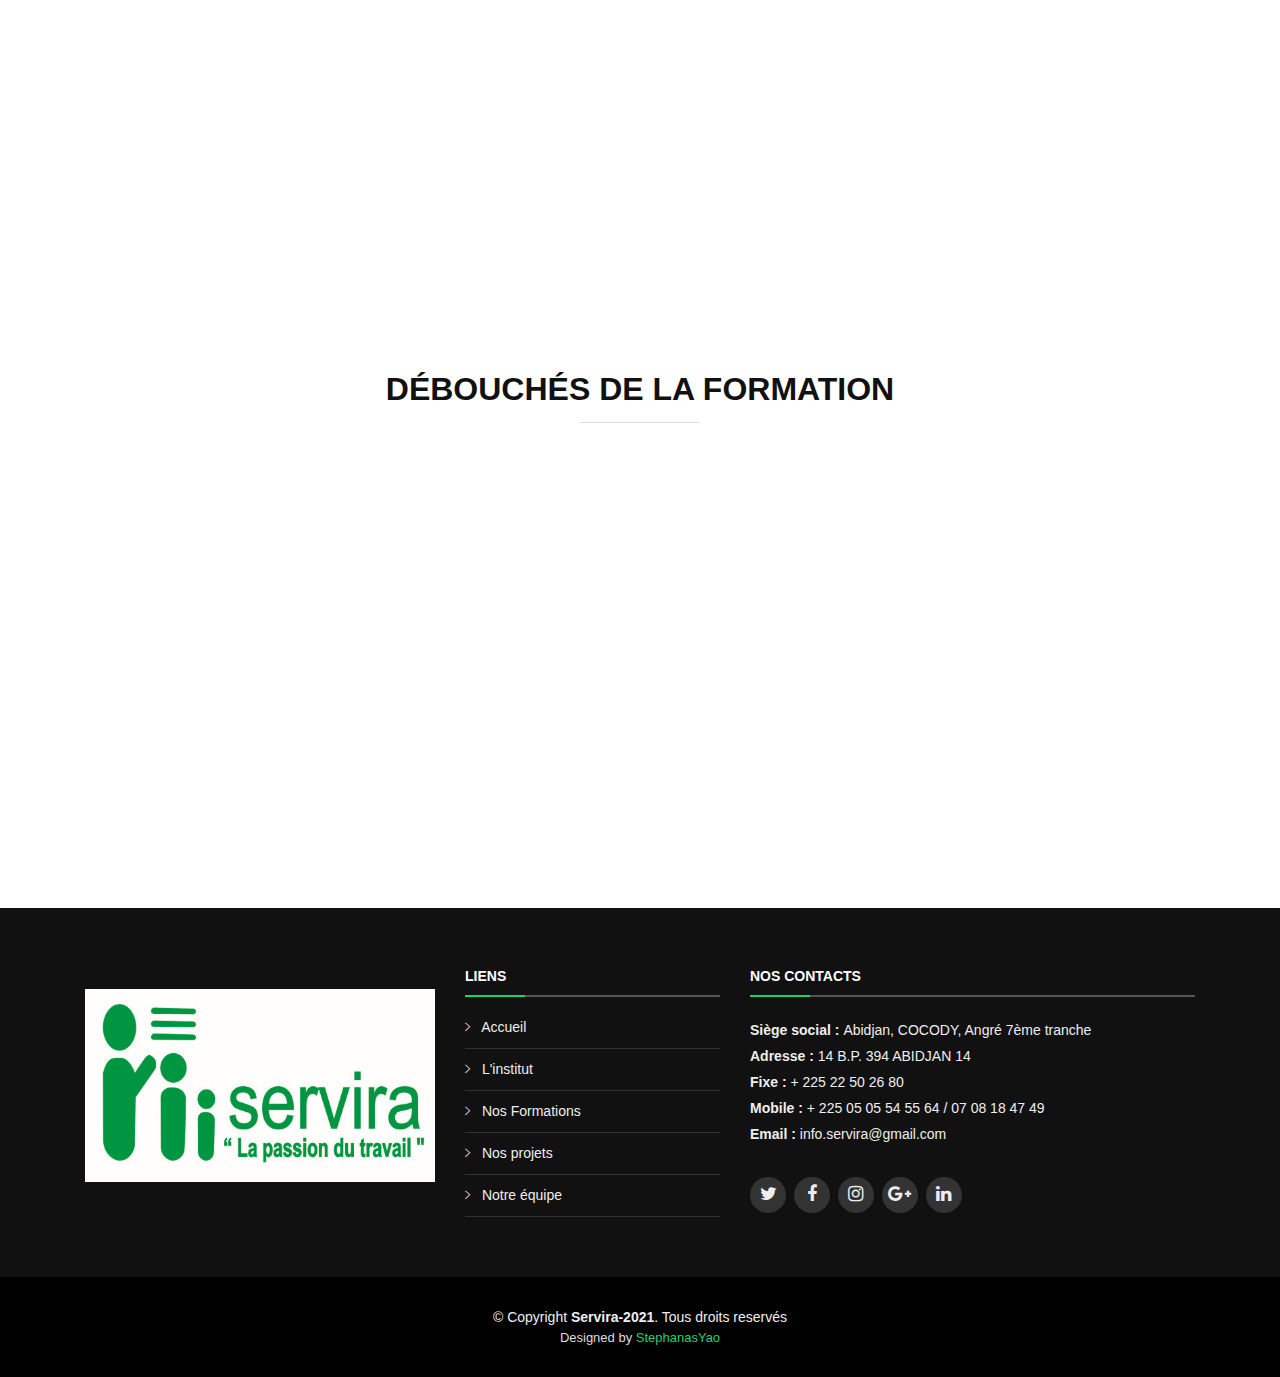
==== commit e4e72760: "Ajout de nouvelles photos" ====
--- a/cuisine.html
+++ b/cuisine.html
@@ -92,7 +92,7 @@
             <ol class="carousel-indicators"></ol>
             <div class="carousel-inner" role="listbox">
                 <div class="carousel-item active">
-                    <div class="carousel-background"><img src="img/servira/photoEtudiant.JPG" alt=""></div>
+                    <div class="carousel-background"><img src="img/servira/photoCuisinier.JPG" alt=""></div>
                     <div class="carousel-container">
                         <div class="carousel-content">
                             <h2>Professionels de la cuisine</h2>
@@ -113,22 +113,19 @@
             <div class="row">
 
                 <div class="col-lg-6 box">
-                    <i class="ion-ios-bookmarks-outline" style="color: chocolate;"> <span
-                            style="font-size: 30px; color: white;">  Admission : </span></i>
-                    <h4 class="title"><a href=""></a></h4>
-                    <p class="description">
-                        - Etre jeune <br>
-                        - Avoir un niveau d’étude de troisième <br>
-                        - Etre en bonne santé <br>
-                        - Avoir l’aisance dans les mouvements <br>
-                        - Avoir de la résistance physique <br>
-                        - Etre soucieux de l’hygiène et de l’environnement <br>
-
-                    </p>
+                    <i class="ion-ios-person-outline" style="color: chocolate;"> <span
+                        style="font-size: 30px; color: white;">  Population cible : </span></i>
+                <h4 class="title"><a href=""></a></h4>
+                <p class="description">
+                    - Toute personne intéressée par me metier de la cuisine <br>
+                    - Jeunes déscolarisés <br>
+                    - Les sans emplois <br>
+                    - Etre âgé de 16 ans et plus. <br>
+                </p>
                 </div>
 
                 <div class="col-lg-6 box box-bg">
-                    <i class="ion-ios-stopwatch-outline" style="color: chocolate;"><span
+                    <i class="ion-ios-list-outline" style="color: chocolate;"><span
                             style="font-size: 30px; color: white;">  Pré-réquis : </span></i>
                     <h4 class="title"><a href=""></a></h4>
                     <p class="description">
